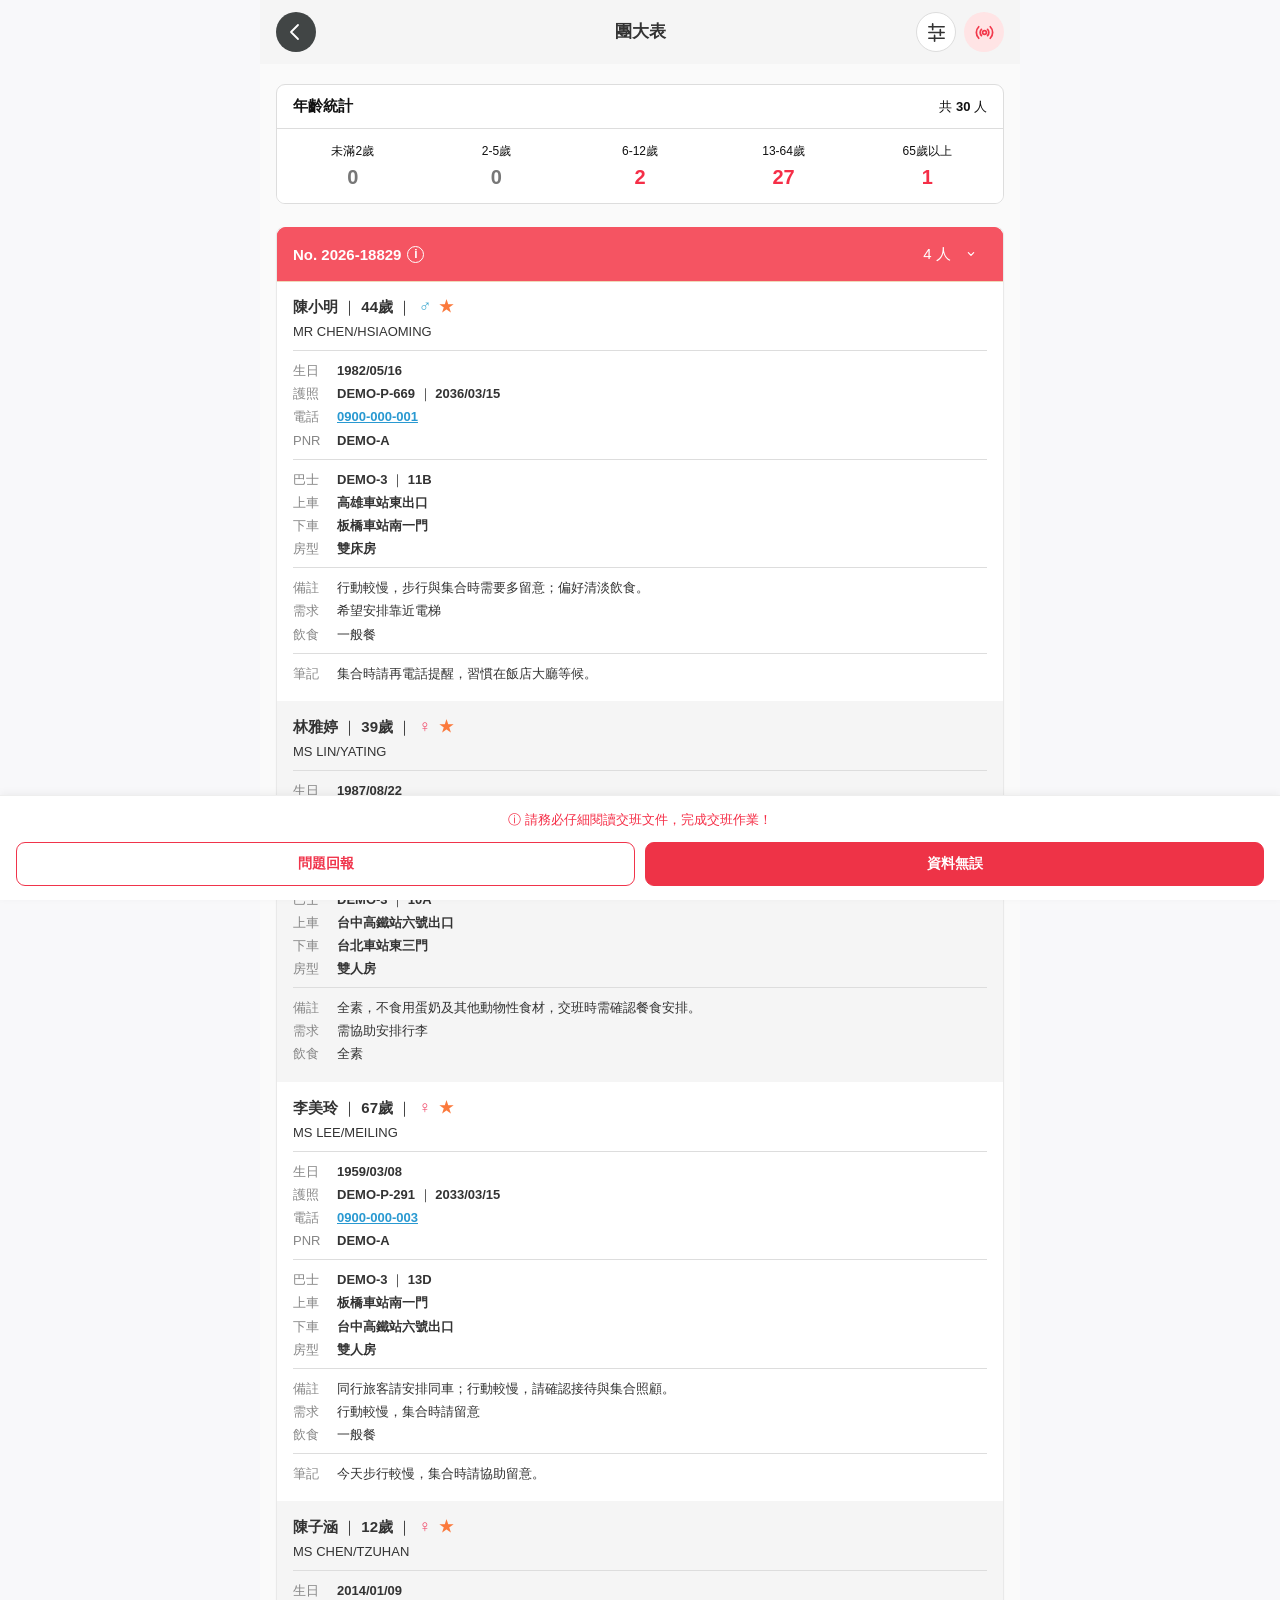
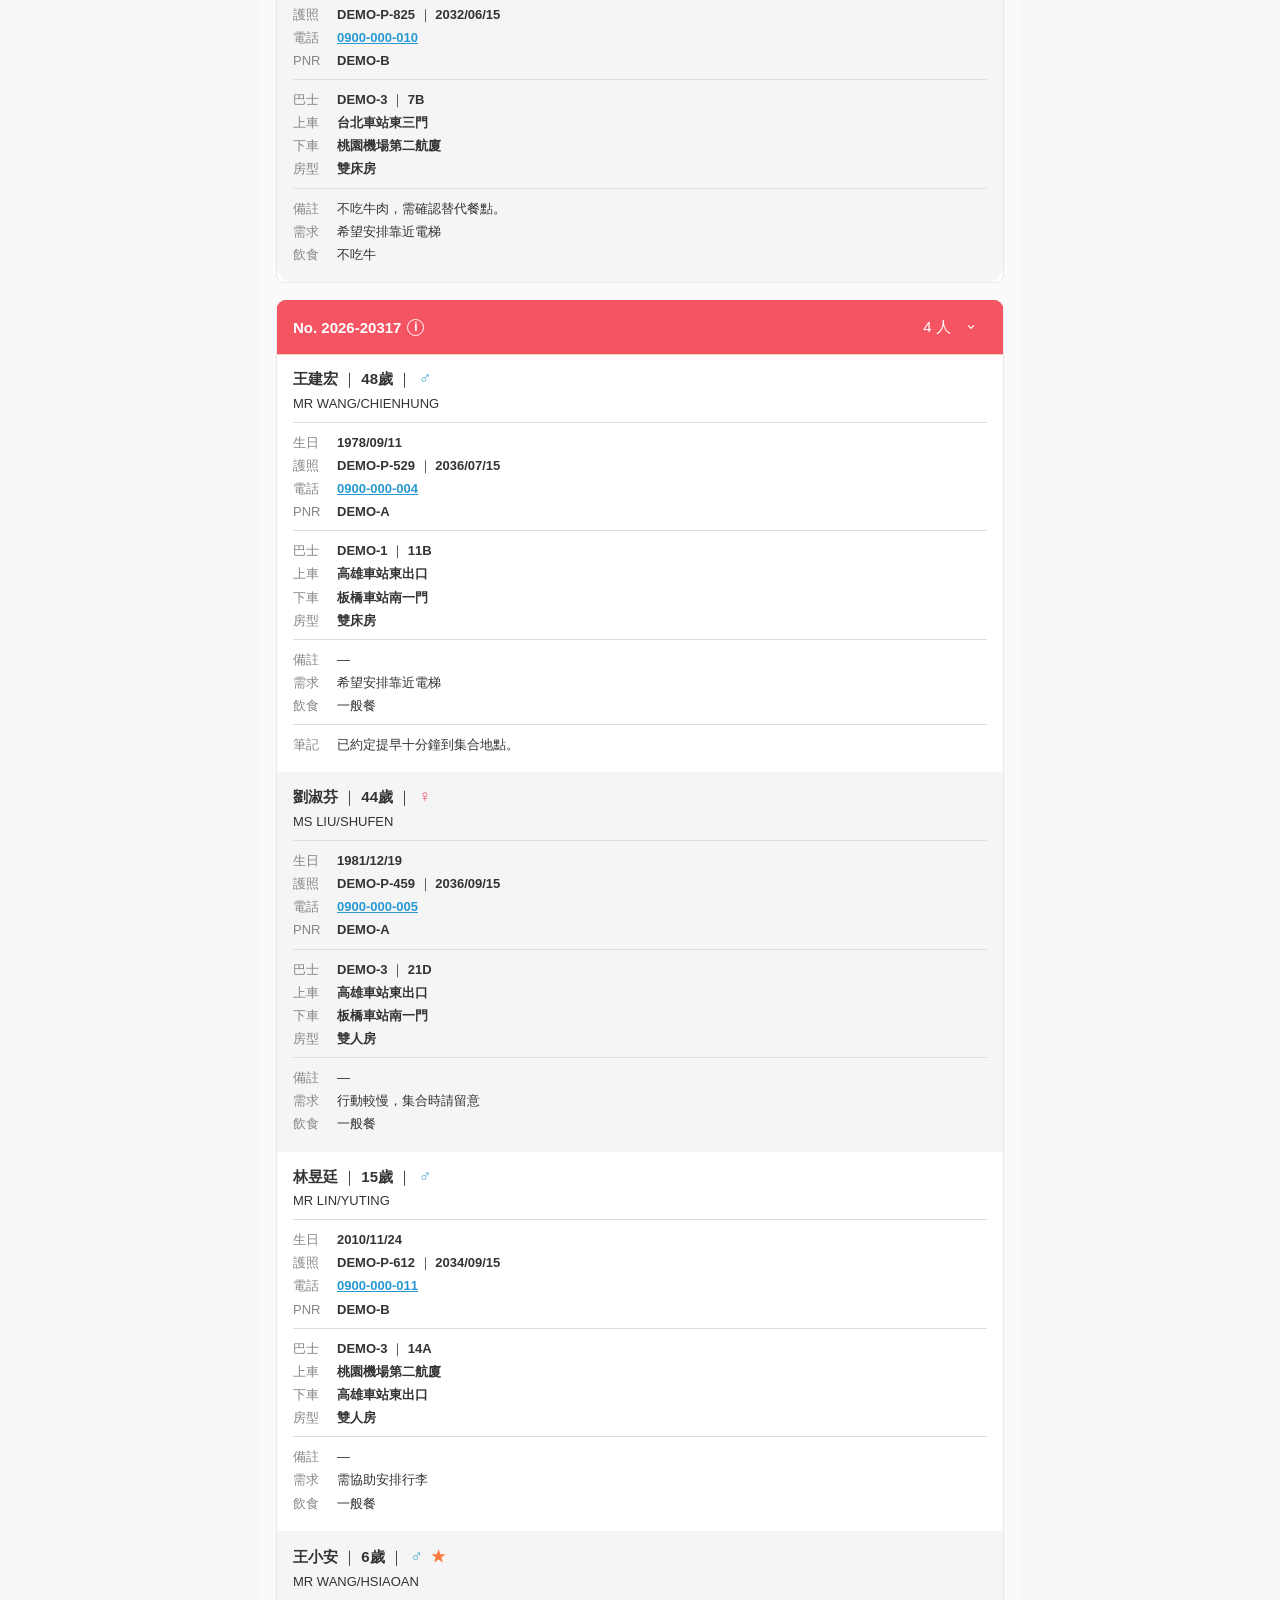
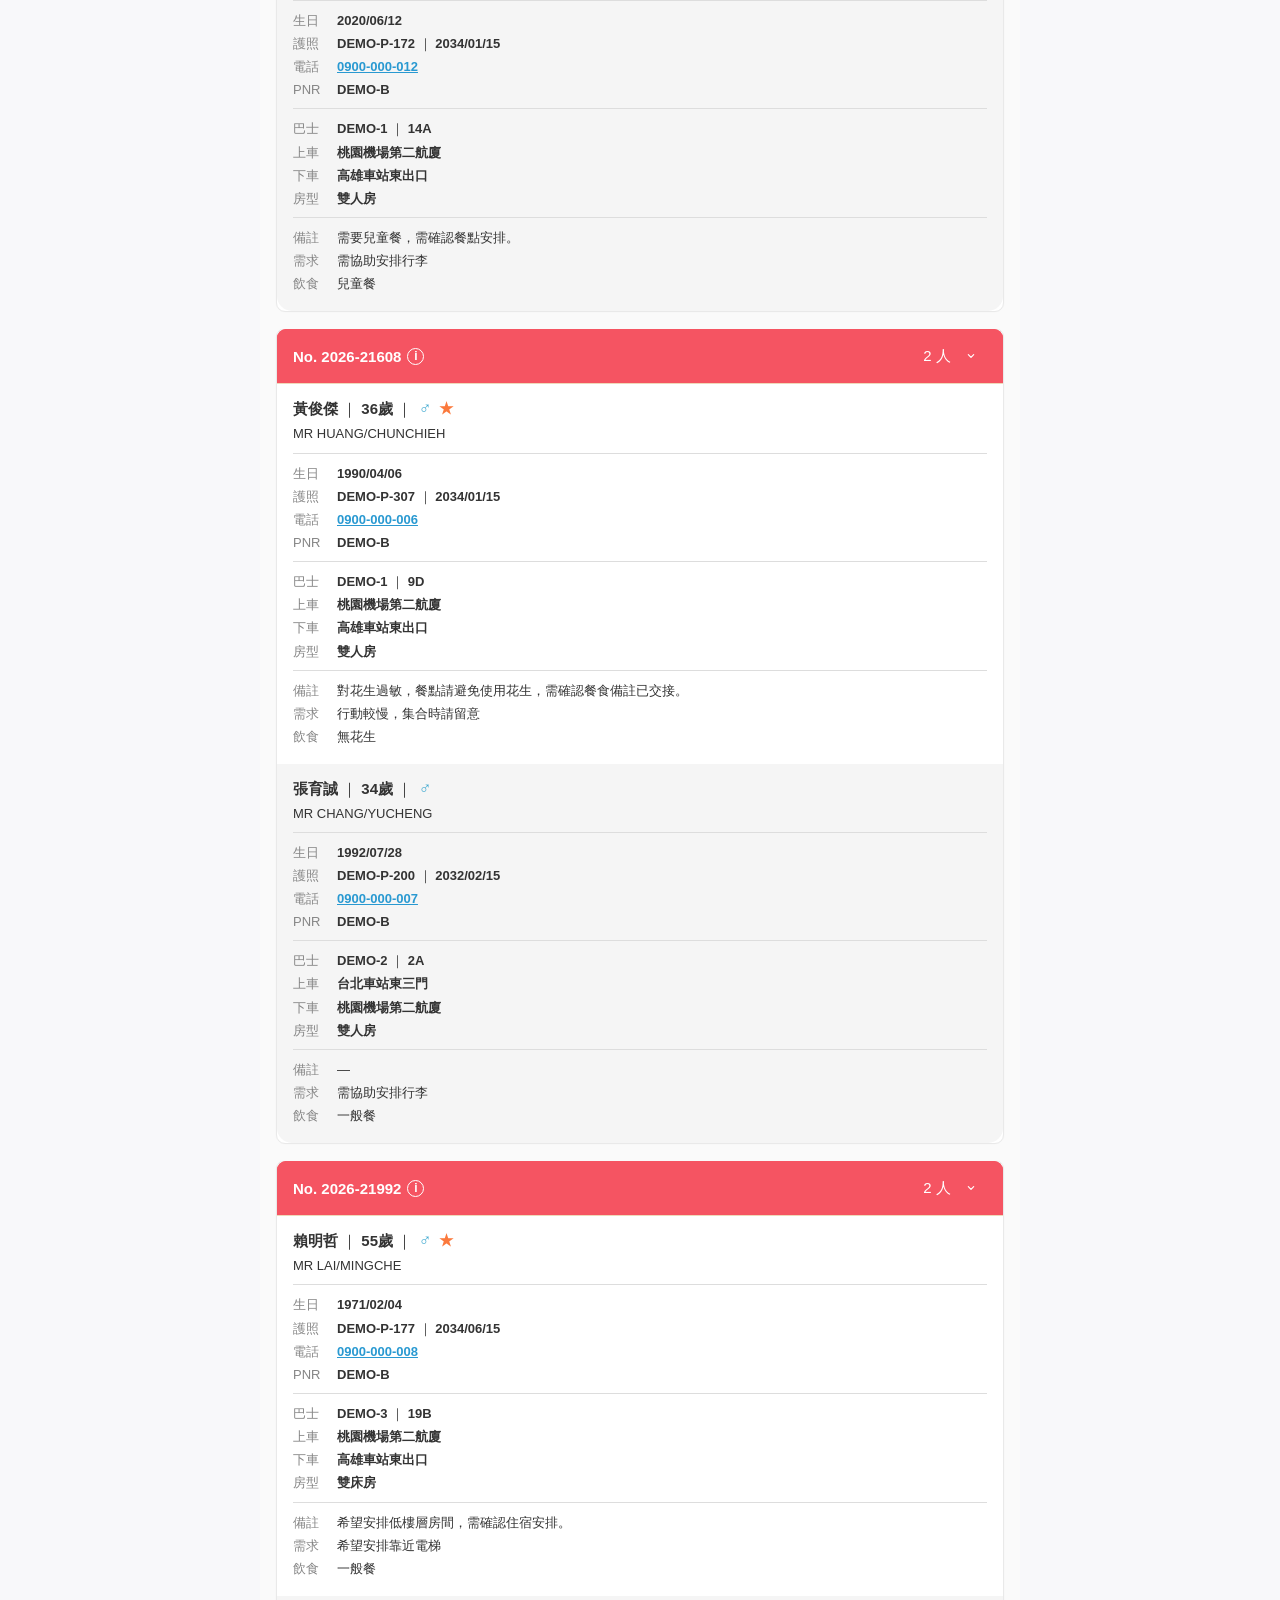
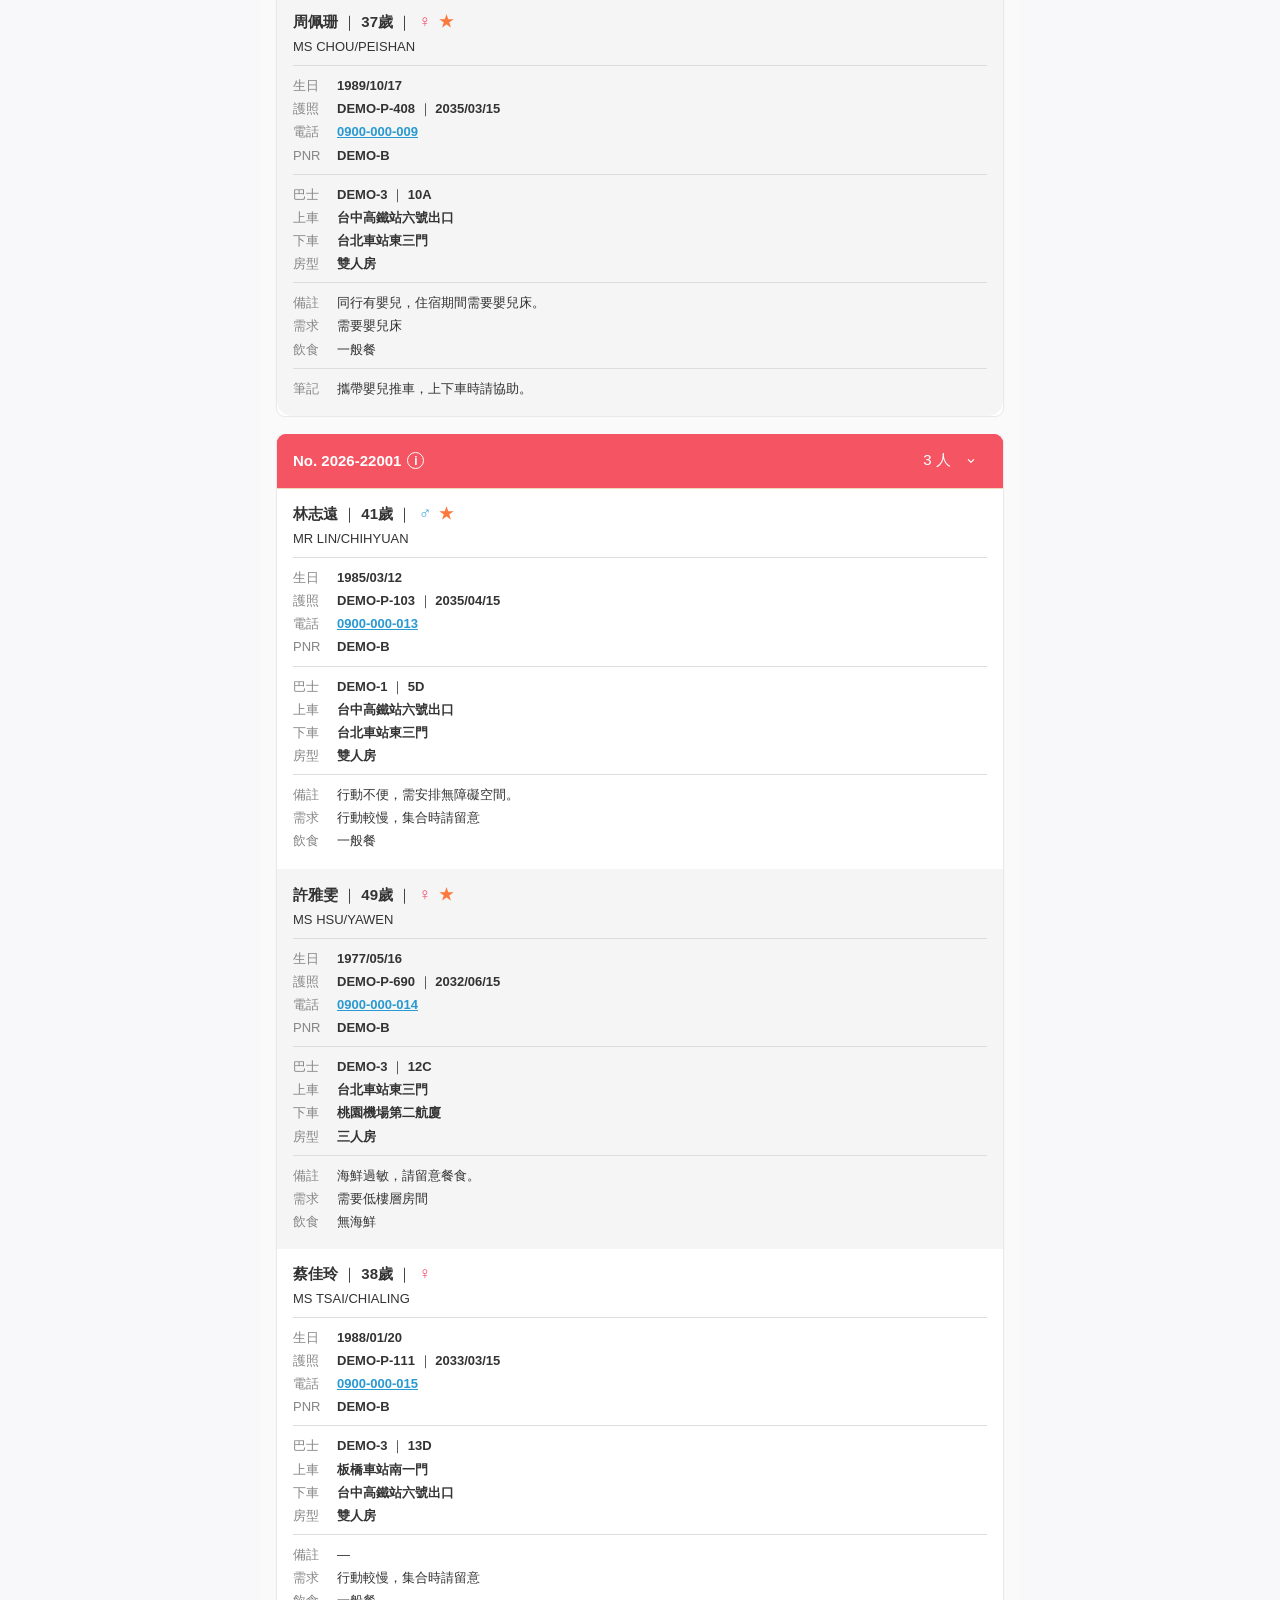
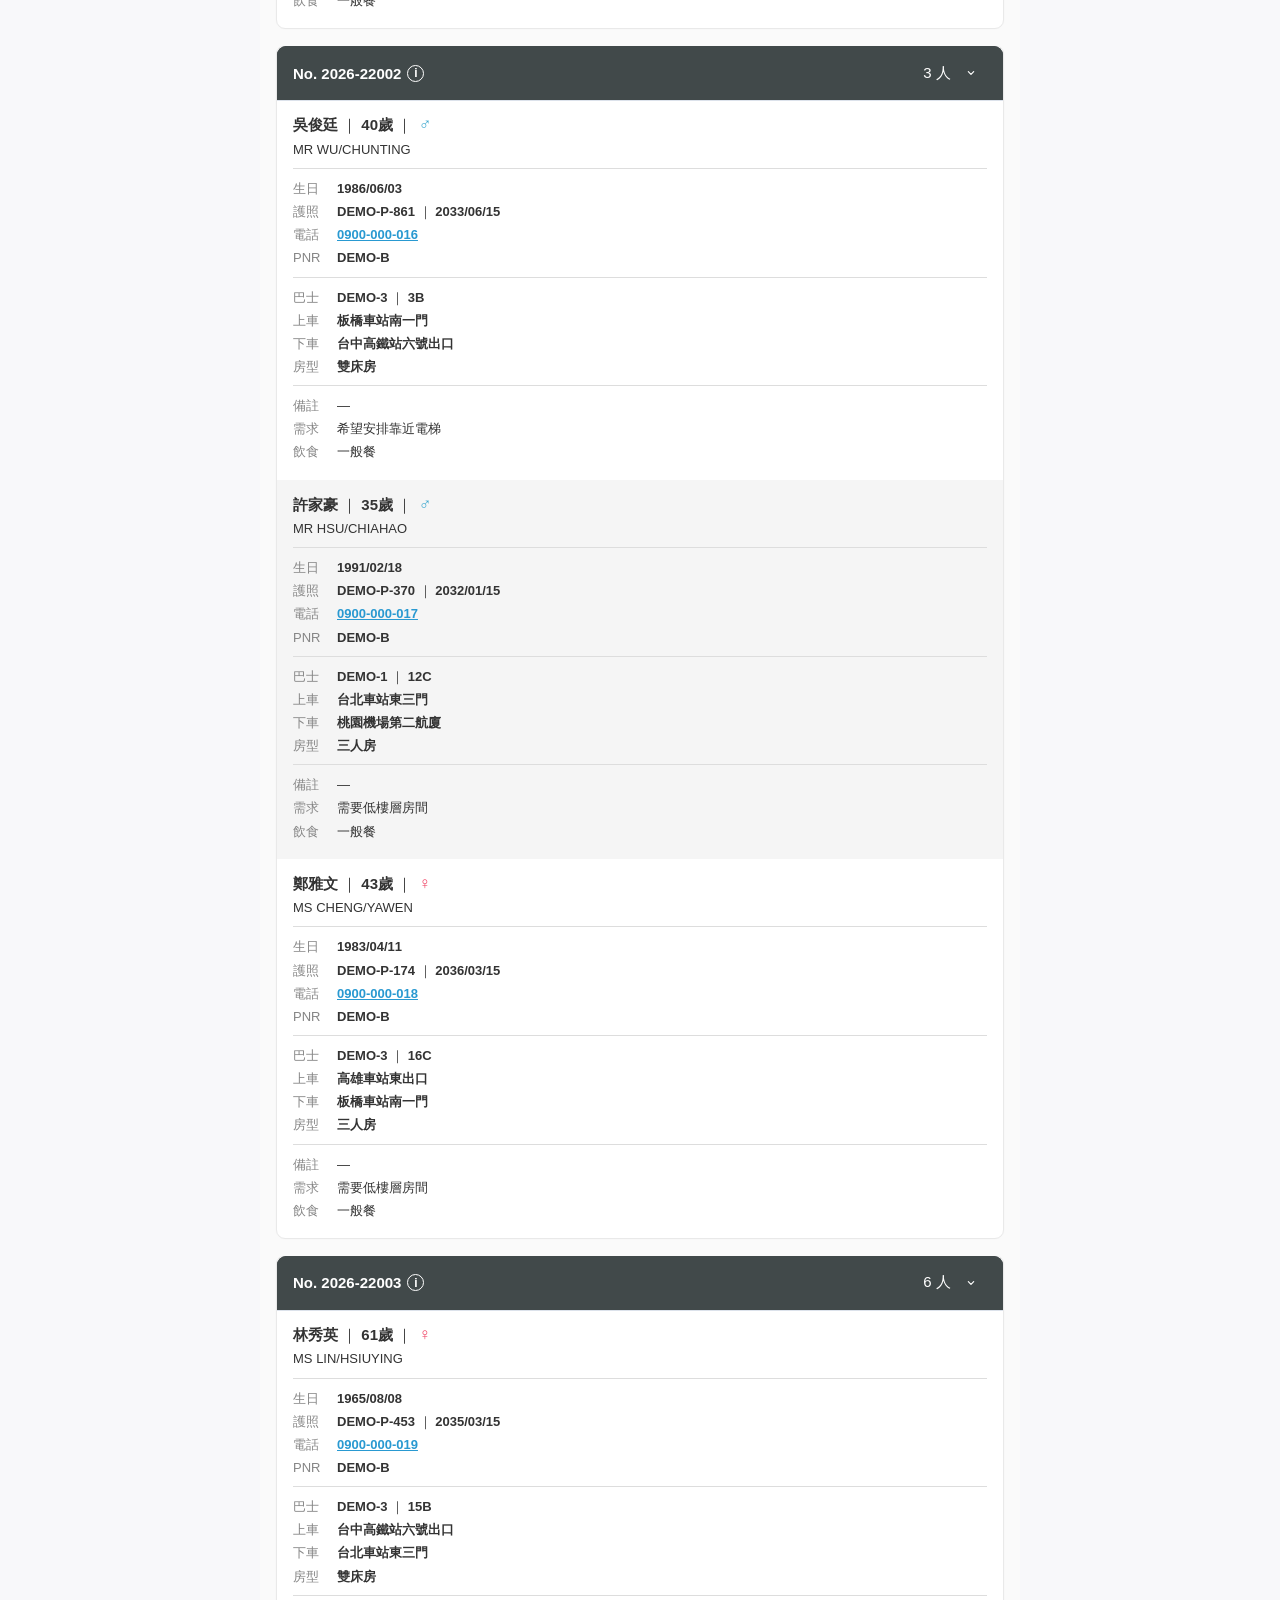
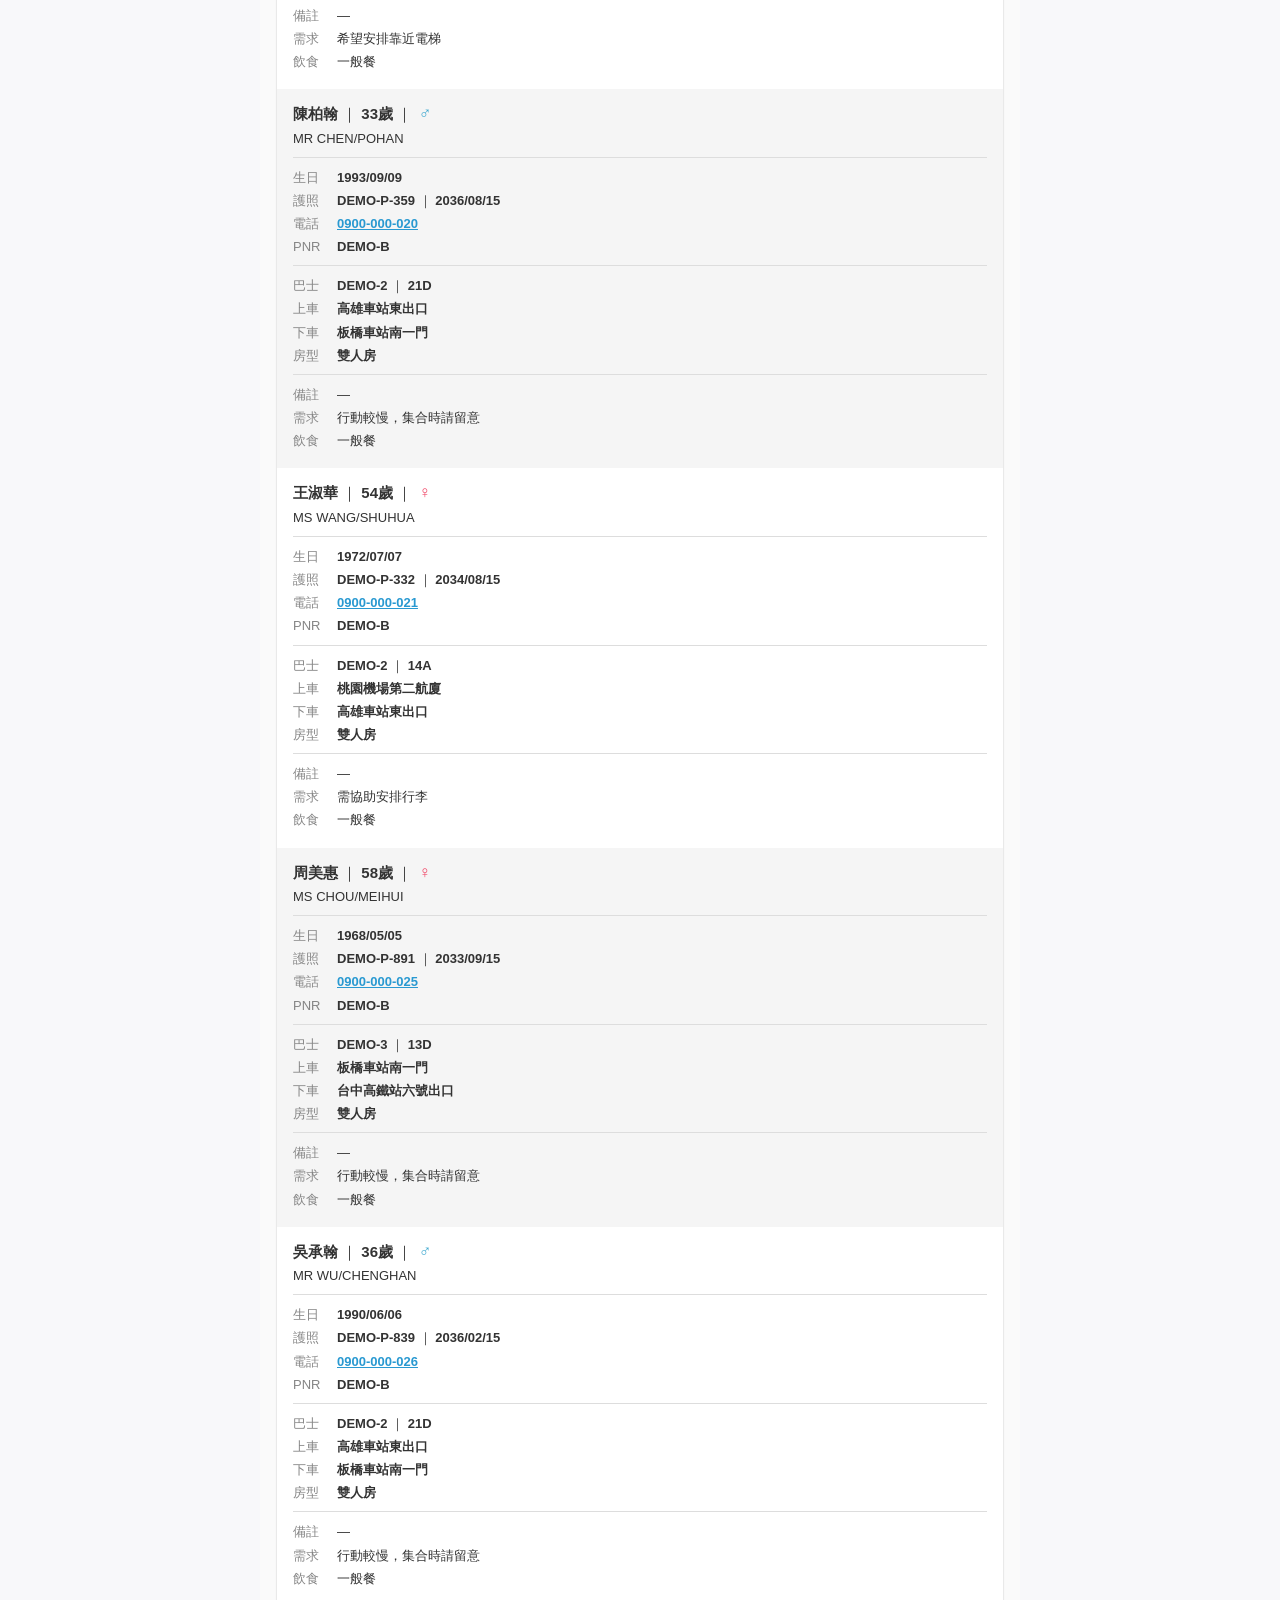
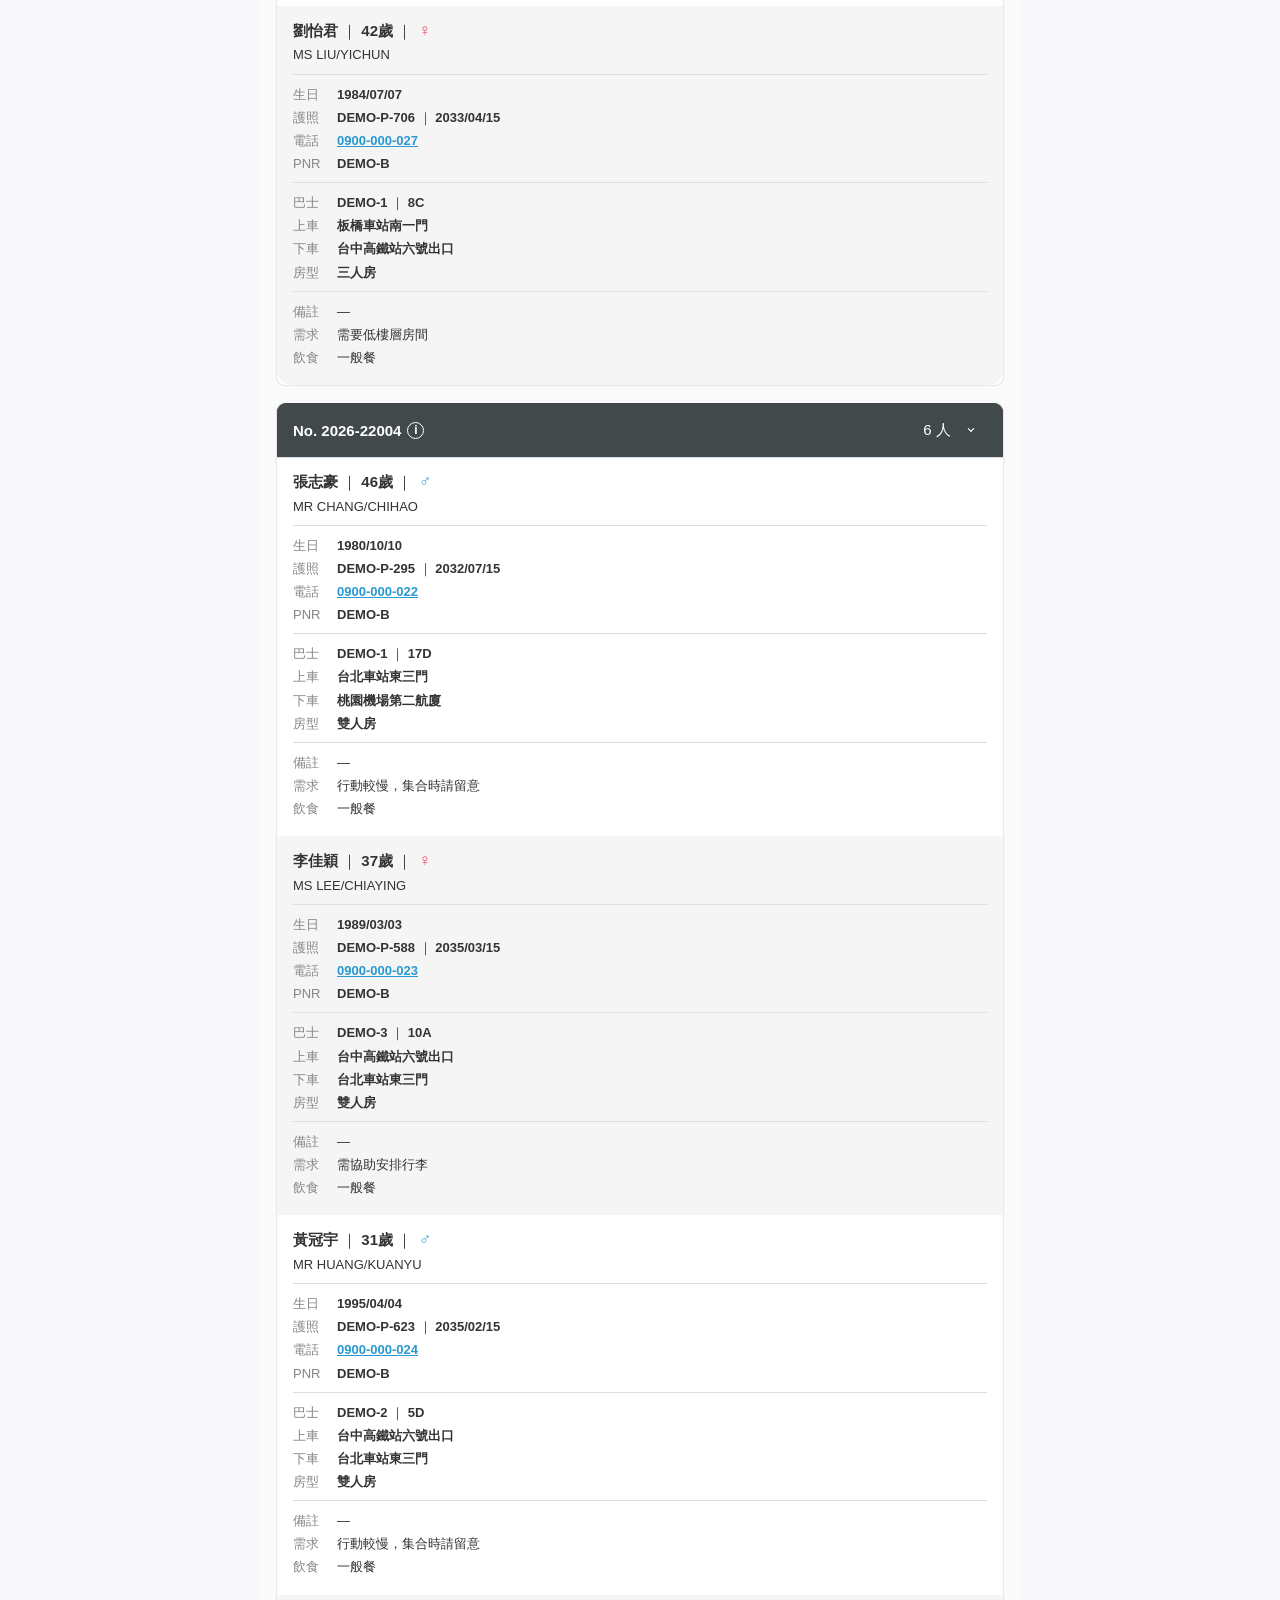
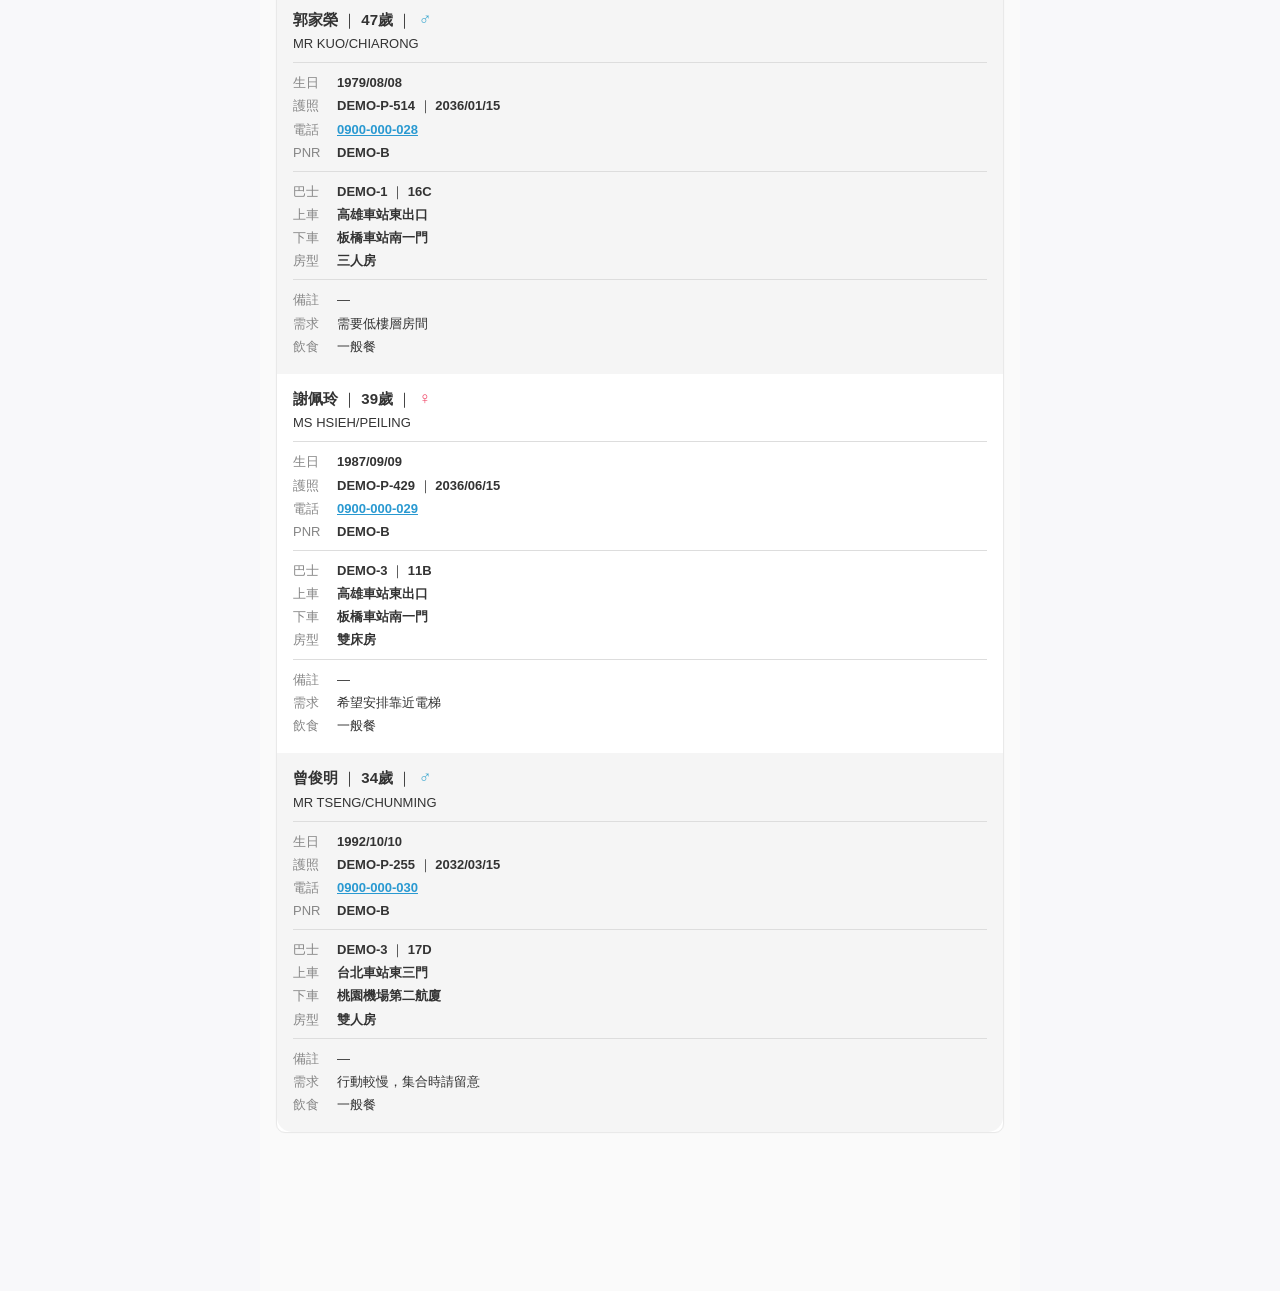
==== pre-group/index.html @ 5f68d119 "Align attendance identity block and checkbox with full-width notes" ====
<!doctype html><html lang="zh-Hant"><head><meta charset="utf-8"><meta name="viewport" content="width=device-width,initial-scale=1,viewport-fit=cover"><meta name="theme-color" content="#ffffff"><meta name="apple-mobile-web-app-capable" content="yes"><title>交班前－團體管理</title><meta name="description" content="依團體管理 設計稿製作，包含檢視、點名與編輯模式。"><link rel="stylesheet" href="style.css"><link rel="stylesheet" href="../input-rectangle.css?v=7"></head><body><div id="app"></div><div id="overlay"></div><div id="toast" role="status" aria-live="polite"></div><script src="../search-utils.js"></script><script src="app.js?v=star-sync2"></script><script src="../gender.js"></script><script src="../before.js?v=local-back2"></script><script src="../layout-v2.js?v=disabled-view1"></script><script src="../search-ui.js"></script><script src="../traveler-card.js"></script><script src="../group-fields.js?v=5"></script><script src="../demo-data.js"></script><script src="../traveler-profile.js?v=star-sync2"></script><script src="../group-inline-cards.js?v=room-minimal3"></script><script src="../sticky-room-round.js?v=4"></script><script src="../header-footer-v3.js?v=4"></script><script src="../selection-sheet-v2.js?v=2"></script><script src="../compromise-v3.js?v=45"></script></body></html>
---- pre-group/style.css ----
:root{--ink:#333;--accent:#ff4056;--light:#f5f5f5;--border:#e9e9e9;font-family:-apple-system,BlinkMacSystemFont,'PingFang TC','Microsoft JhengHei',sans-serif;font-size:14px;color:var(--ink)}*{box-sizing:border-box}html{min-height:100%;background:#fff}body{margin:0;min-height:100dvh;background:#fff}#app{min-height:100dvh}button,input{font:inherit}button{border:0;background:none;color:inherit;cursor:pointer;-webkit-tap-highlight-color:transparent;touch-action:manipulation}button:disabled{cursor:default}button:focus-visible,input:focus-visible{outline:2px solid #ffb5c0;outline-offset:2px}svg{width:24px;height:24px;fill:none;stroke:currentColor;stroke-width:1.8;stroke-linecap:round;stroke-linejoin:round;vertical-align:middle;flex-shrink:0}.phone{width:100%;min-height:100dvh;margin:0;background:#fff;padding-left:env(safe-area-inset-left);padding-right:env(safe-area-inset-right);padding-bottom:env(safe-area-inset-bottom)}.fixed-top{position:sticky;top:0;z-index:10;background:#fff}.navbar{height:56px;display:flex;align-items:center;padding:0 16px;gap:14px}.nav-back,.nav-icon{display:grid;place-items:center;width:36px;height:36px;background:#fcfcfc;border-radius:50%;padding:6px;flex-shrink:0;color:#555}.nav-back{width:28px;height:32px;padding:4px;margin-left:-4px}.navbar h1{font-size:16px;line-height:24px;margin:0;font-weight:650;white-space:nowrap;flex:1}.nav-actions{display:flex;gap:8px;align-items:center}.nav-icon svg{width:25px;height:25px}.rooms{padding:16px 16px 28px;display:grid;grid-template-columns:1fr;gap:16px}.room{border:1px solid var(--border);border-radius:17px;overflow:hidden;box-shadow:0 0 0 1px #00000002;background:#fff}.room-head{height:56px;display:flex;align-items:center;justify-content:space-between;gap:10px;padding:0 16px;background:var(--light)}.room-label{font-size:16px;line-height:24px;min-width:0;overflow-wrap:anywhere}.room-label strong{font-weight:650}.occupancy{white-space:nowrap;display:flex;gap:5px;align-items:center;font-size:16px;line-height:24px;color:#444}.occupancy strong{font-weight:500;color:var(--accent)}.occupancy .room-check{margin-left:5px}.guest{padding:16px;background:#fff;display:flex;align-items:center;gap:12px;min-width:0}.guest:nth-child(even){background:var(--light)}.guest-content{min-width:0;flex:1;text-align:left;padding:0;display:block}.guest-name{display:block;font-size:16px;font-weight:650;line-height:24px;letter-spacing:0}.guest-english{display:block;font-size:14px;font-weight:400;line-height:22px;margin-top:2px;overflow-wrap:anywhere;color:#333}.guest-note{display:block;font-size:12px;line-height:20px;margin-top:6px;white-space:nowrap;text-overflow:ellipsis;overflow:hidden;color:#333}.progress{padding:12px 24px 10px;display:flex;align-items:center;justify-content:space-between;font-size:16px;line-height:22px}.progress-count strong{color:var(--accent);font-weight:650}.segments{display:flex;height:40px;border:1px solid #e5e5e5;box-shadow:0 0 0 1px #00000002;border-radius:24px;overflow:hidden;background:#fff;margin:4px 16px 12px}.segments button{flex:1;border-radius:24px;color:var(--accent);font-weight:600;font-size:14px;position:relative}.segments button.active{color:white;background:linear-gradient(25deg,#ff9366 0%,#ff615f 42%,#ff4d8c 100%);box-shadow:0 0 0 1px #ffa2b5,0 1px 4px #ff6f8155}.mode-edit .segments{margin-top:8px;margin-bottom:16px}.mode-roll .rooms{padding-top:16px}.room-check,.guest-check{appearance:none;-webkit-appearance:none;width:23px;height:23px;margin:0;border:1px solid #c6c6c6;border-radius:5px;background:white;cursor:pointer;flex-shrink:0;display:grid;place-items:center}.room-check:checked,.guest-check:checked{background:var(--accent);border-color:var(--accent)}.room-check:checked:after,.guest-check:checked:after{content:'';width:10px;height:5px;border-bottom:2px solid #fff;border-left:2px solid #fff;transform:translateY(-1px) rotate(-45deg)}.room-check:indeterminate{border-color:var(--accent);background:#fff3f5}.room-check:indeterminate:after{content:'';width:11px;height:2px;background:var(--accent)}.room-check:disabled,.guest-check:disabled{opacity:1}.mode-roll .guest{gap:14px}.edit-toolbar{display:flex;justify-content:space-between;align-items:center;padding:0 20px 0 22px;height:52px;margin-bottom:0;font-size:16px}.edit-toolbar strong{color:var(--accent);font-weight:500}.outline-button{border:1px solid #ffb5c0;border-radius:7px;background:white;color:var(--accent);min-height:38px;padding:7px 20px;font-size:14px;font-weight:600;box-shadow:0 0 0 1px #fff4f6}.mode-edit .rooms{padding-top:12px}.mode-edit .room-head{height:68px;padding:0 16px}.room-number-field{display:flex;align-items:center;border:1px solid #c3c3c3;border-radius:4px;width:96px;height:38px;padding:0 9px;gap:6px;color:#555}.room-number-field input{min-width:0;width:100%;border:0;outline:none;background:transparent;font-size:14px;color:#555;line-height:24px}.room-number-field input::placeholder{color:#a6a6a6}.room-number-field input:focus-visible{outline:none}.room-number-field:focus-within{border-color:var(--accent)}.room-number-field span{font-size:14px;white-space:nowrap}.occupancy-button{padding:8px 0;min-height:38px;border-radius:4px}.small-action{color:var(--accent);display:grid;place-items:center;width:31px;height:31px;border:1px solid #ffb4c0;border-radius:8px;background:white;box-shadow:0 0 0 1px #fff2f5;padding:4px;flex-shrink:0}.small-action svg{width:20px;height:20px;stroke-width:1.5}.add-guest{min-height:62px;padding:14px 16px;display:flex;justify-content:space-between;align-items:center;gap:12px;font-size:16px;font-weight:650}.add-guest:nth-child(even){background:var(--light)}.add-guest .add-label{flex:1;text-align:left;padding:0;font-size:16px;font-weight:650}.waiting-list{padding:0 16px 28px}.waiting-list .room{margin-top:12px}.empty{padding:40px 20px;text-align:center;font-size:14px;color:#999;line-height:1.7}.empty-room{padding:22px;color:#999;font-size:13px;text-align:center}.modal-backdrop{position:fixed;inset:0;background:#0005;display:flex;justify-content:center;align-items:flex-end;z-index:30}.modal{background:#fff;width:100%;max-width:100%;max-height:88dvh;border-radius:20px 20px 0 0;display:flex;flex-direction:column;overflow:hidden}.modal-header{display:flex;align-items:center;justify-content:space-between;padding:20px 20px 16px;gap:12px}.modal-header h2{font-size:18px;font-weight:650;margin:0}.modal-header button{font-size:24px;color:#888;line-height:24px;min-width:30px;height:30px}.modal-body{overflow-y:auto;padding:0 20px 20px;overscroll-behavior:contain}.modal-body>p{margin:0 0 14px;font-size:14px;color:#777;line-height:1.7}.modal-footer{display:flex;gap:10px;padding:12px 20px calc(16px + env(safe-area-inset-bottom));border-top:1px solid #eee}.button{border:1px solid #ddd;background:#fff;border-radius:8px;min-height:43px;font-size:14px;font-weight:600;flex:1;padding:10px 16px}.button.primary{border-color:transparent;background:linear-gradient(25deg,#ff9366,#ff615f 42%,#ff4d8c);color:#fff}.button:disabled{opacity:.4;cursor:not-allowed}.button.danger{color:var(--accent);border-color:#ffc0cb}.destination{display:flex;justify-content:space-between;align-items:center;text-align:left;gap:10px;border:1px solid #e9e9e9;border-radius:9px;margin-top:9px;padding:14px;width:100%;font-size:15px}.destination small{font-size:12px;color:#999}.destination svg{width:17px;color:#aaa}.pick-guest{display:flex;align-items:center;gap:12px;border-bottom:1px solid #eee;padding:14px 0;cursor:pointer}.pick-guest .guest-content{min-width:0}.pick-guest .guest-name{font-size:15px}.pick-guest .guest-english{font-size:12px}.pick-guest .guest-note{font-size:11px}.pick-source{font-size:11px;color:#999}.form-field{display:block;font-size:13px;color:#777;margin:0 0 16px}.form-field input{display:block;width:100%;min-height:43px;border:1px solid #ddd;border-radius:6px;padding:10px;font-size:15px;color:#333;margin-top:7px}.profile-name{font-size:20px;font-weight:650;margin:4px 0}.profile-english{font-size:14px;line-height:1.7;margin:0 0 20px}.profile-field{padding:15px 0;border-top:1px solid #eee}.profile-field small{display:block;font-size:12px;color:#999;margin-bottom:8px}.profile-field p{margin:0;font-size:14px;line-height:1.8;white-space:pre-line}.parent-entry{display:flex;justify-content:space-between;align-items:center;width:100%;font-size:16px;padding:20px;border:1px solid #eee;border-radius:12px}.parent-entry svg{width:18px;transform:rotate(180deg)}#toast{position:fixed;bottom:28px;left:50%;transform:translate(-50%,10px);max-width:calc(100vw - 36px);width:max-content;background:#333e;color:#fff;font-size:13px;padding:11px 17px;border-radius:8px;z-index:60;opacity:0;pointer-events:none;transition:all .18s;line-height:1.6}#toast.visible{opacity:1;transform:translate(-50%,0)}@media(min-width:600px){.modal-backdrop{align-items:center;padding:20px}.modal{max-width:480px;border-radius:18px;max-height:86dvh}}@media(max-width:360px){.navbar{gap:10px}.navbar h1{font-size:15px}.nav-actions{gap:4px}.rooms{padding-left:14px;padding-right:14px}.guest{padding:14px}.room-head{padding-left:14px;padding-right:14px}.guest-note{font-size:11px}}
.navbar{padding-left:24px;gap:20px}.nav-back{margin-left:0}@media(max-width:360px){.navbar{padding-left:18px;gap:14px}}

.mode-edit .room-head{justify-content:flex-start}.mode-edit .occupancy-button{margin-left:auto}.delete-room-action svg{width:19px;height:19px}

/* Version 2: native date selection and floating primary actions. */
.navbar{border-bottom:1px solid #ddd;gap:12px}.navbar h1{font-size:16px}.date-picker{position:relative;display:flex;align-items:center}.date-picker select{appearance:none;-webkit-appearance:none;border:0;background:transparent;color:#333;font:inherit;font-size:14px;font-weight:600;padding:12px 22px 12px 4px;max-width:180px}.date-picker>span{position:absolute;right:3px;pointer-events:none}.mode-view .rooms{padding-bottom:110px}.floating-tools{position:fixed;z-index:20;bottom:calc(16px + env(safe-area-inset-bottom));left:16px;right:16px;display:flex;gap:8px;align-items:center;pointer-events:none}.floating-tools>*{pointer-events:auto;box-shadow:0 1px 4px #0003;border:1px solid #ddd;background:#fff}.float-edit{width:44px;height:44px;flex:none;border-radius:50%;display:grid;place-items:center}.float-search{height:44px;border-radius:28px;display:flex;align-items:center;gap:8px;padding:0 12px;min-width:0;flex:1}.float-search svg{width:18px;height:18px;color:#666}.float-search input{width:100%;min-width:0;border:0;outline:none;background:transparent;font-size:14px}.float-search input::placeholder{color:#999}.float-roll{height:44px;padding:0 20px;border-radius:28px;flex:none;background:linear-gradient(25deg,#ff9366,#ff615f 42%,#ff4d8c);color:white;font-weight:650;border-color:#ffa2b5}.mode-view .nav-actions{gap:0}@media(max-width:360px){.navbar{padding-left:14px;gap:8px}.date-picker select{font-size:12px;max-width:155px}.floating-tools{left:12px;right:12px;gap:6px}.float-roll{padding:0 14px}.float-search{padding:0 9px}.float-search input{font-size:12px}}
:root{--accent:#ed3852}body{background:#f8f8fa}.phone{background:#fafafa}.navbar{height:64px;background:white;padding:0 16px;gap:8px}.navbar h1{font-size:17px}.view-button{display:flex;align-items:center;gap:4px;min-height:38px;border:1px solid #e6e6e8;border-radius:20px;padding:5px 12px;font-size:13px;background:#fff;max-width:50%;text-align:left}.view-button svg{width:15px;height:15px}.rooms{padding-top:0;padding-bottom:116px;gap:16px}.list-context{display:flex;justify-content:space-between;align-items:center;color:#888;font-size:12px;padding:18px 18px 12px}.group-head{display:flex;align-items:center;gap:12px;background:#f4f4f6;padding:0 16px;min-height:54px;font-size:13px}.group-head>button{flex:1;min-width:0;display:flex;align-items:center;gap:8px;text-align:left;padding:14px 0;min-height:54px;font-size:15px}.group-head svg{width:16px;height:16px;color:#929297}.group-head>span{color:#888;white-space:nowrap}.guest{padding:16px;gap:10px}.guest>svg{width:14px;color:#aaa;transform:rotate(-90deg)}.guest-name{font-size:16px}.guest-english{font-size:12px;color:#75757e;line-height:20px}.person-fixed{display:block;font-size:12px;color:#888;line-height:20px}.detail-line{display:block;font-size:12px;margin-top:6px;color:#666}.guest-note{font-size:12px;line-height:21px;color:#555}.room{border-radius:16px}.floating-tools{bottom:calc(20px + env(safe-area-inset-bottom));gap:8px}.float-edit{width:46px;height:46px}.float-search{height:46px}.float-search input{font-size:14px}.float-roll{height:46px;background:#ed3852}.attendance{display:flex;justify-content:space-between;align-items:center;padding:16px 20px 10px;background:#fff}.attendance strong{font-size:14px}.attendance span{display:block;font-size:12px;color:#999;margin-top:5px}.attendance b{font-size:28px;color:#ed3852}.attendance small{font-size:15px;color:#aaa;font-weight:400}.roll-actions{display:flex;align-items:center;gap:10px;padding:0 16px 12px;background:white}.roll-actions .segments{margin:0;flex:1;height:36px}.roll-actions .outline-button{padding:6px 12px;font-size:12px;min-height:36px}.segments button.active{background:#ed3852;box-shadow:none}.stay-tools{padding:12px 16px;background:#fff;border-bottom:1px solid #eee;display:flex;flex-wrap:wrap;align-items:center;gap:10px;font-size:12px}.stay-tools select{font:inherit;border:1px solid #ddd;background:#fff;padding:8px;border-radius:6px;color:#333}.stay-tools span{color:#777}.stay-tools a{color:#ed3852;text-decoration:none;margin-left:auto}.modal-backdrop{backdrop-filter:blur(3px);align-items:flex-end}.modal{max-width:100%;border-radius:22px 22px 0 0;max-height:88dvh}.modal-header{padding-top:10px}.sheet-handle{width:36px;height:4px;border-radius:4px;background:#ddd;margin:10px auto 0}.sheet-open{overflow:hidden}.section-label{font-size:12px;color:#999;margin:20px 0 10px}.choice{display:block;width:100%;border:1px solid #eee;border-radius:12px;text-align:left;padding:16px;margin:8px 0;font-size:15px;text-decoration:none;color:#333;background:white}.choice small{display:block;font-size:12px;color:#999;margin-top:6px;font-weight:400}.choice.create{color:#ed3852;border:1px dashed #f3bac3;background:#fff8fa}.muted{font-size:13px!important;line-height:1.8!important;color:#999!important}.chips{display:flex;flex-wrap:wrap;gap:10px}.chip{border:1px solid #ddd;border-radius:22px;font-size:13px;padding:10px 14px;display:inline-flex;gap:6px;align-items:center}.chip.locked{background:#f4f4f6;color:#999;font-size:12px}.chip.selectable{cursor:pointer;min-height:40px}.chip:has(input:checked){background:#fff0f3;border-color:#ed3852;color:#ed3852}.chip input{accent-color:#ed3852}.text-action{color:#ed3852;font-size:12px;padding:5px}.group-editor{display:flex;align-items:center;gap:8px;border:1px solid #eee;border-radius:10px;padding:10px;margin-bottom:10px}.group-editor>input{min-width:0;width:30%;border:0;border-bottom:1px solid #ddd;padding:8px;font:inherit}.group-editor .text-action{margin-left:auto}.remove-group{font-size:22px;color:#999}.pick-guest small{color:#999;font-size:12px}.modal-footer .primary{background:#ed3852}.profile-field p{overflow-wrap:anywhere}@media(min-width:600px){.phone{max-width:760px;margin:auto;min-height:100dvh}.floating-tools{max-width:728px;margin:auto}.modal{max-width:540px}.modal-backdrop{padding-bottom:0}.navbar h1{font-size:18px}}@media(max-width:360px){.navbar h1{font-size:15px}.view-button{font-size:12px;padding:5px 8px}.float-search input{font-size:12px}}

/* Each group heading stays below the app header, bounded by its own card. */
.rooms{padding-top:16px}.room{overflow:visible}.group-head{position:sticky;top:var(--group-sticky-top,64px);z-index:5;border-radius:15px 15px 0 0;box-shadow:0 1px 0 #e9e9e9}.room>.guest:last-child{border-radius:0 0 15px 15px}.room:has([aria-expanded="false"]) .group-head{border-radius:15px}.fixed-top{z-index:10}
.rooms{grid-template-columns:minmax(0,1fr)}.room{min-width:0}

.group-head>button.collapse-toggle{flex:0 0 32px;min-width:32px;justify-content:center;padding:8px 0;min-height:44px}.collapse-toggle svg{transition:transform .15s}.collapse-toggle[aria-expanded="false"] svg{transform:rotate(-90deg)}.group-head{gap:6px}.group-head>span{margin-left:8px}

/* Keep a solid breathing space above the sticky heading. */
.group-head{top:calc(var(--group-sticky-top,64px) + 12px);background:#e7ecf3;isolation:isolate;box-shadow:0 1px 0 #dce2eb}.group-head::before{content:'';position:absolute;left:-1px;right:-1px;top:-12px;height:12px;background:#fafafa;pointer-events:none}.room>.guest{background:#fff}.room>.guest:nth-child(odd){background:#f6f6f7}.fixed-top{background:#fff}

/* Keep content fully covered above the sticky group heading. */
.fixed-top::after{content:"";position:absolute;top:100%;left:0;right:0;height:12px;background:#fafafa;pointer-events:none}.group-head::after{content:"";position:absolute;inset:0;background:#e7ecf3;z-index:-1;pointer-events:none}.group-head{border-radius:0}.header-edit{width:36px;height:36px;display:grid;place-items:center;flex:none;border:1px solid #e6e6e8;border-radius:50%;background:#fff;color:#555;padding:7px}.header-edit svg{width:20px;height:20px}.view-button{min-width:0}.view-button span{min-width:0;overflow:hidden;text-overflow:ellipsis;white-space:nowrap}.navbar h1{min-width:0}
/* Rounded group headings, with an opaque backing while scrolling. */
.group-head{border-radius:15px 15px 0 0}.group-head::after{border-radius:15px 15px 0 0}.room:has([aria-expanded="false"]) .group-head,.room:has([aria-expanded="false"]) .group-head::after{border-radius:15px}

/* Opaque backing fills the area outside rounded sticky corners. */
.group-head{background:transparent;isolation:isolate}.group-head::before{content:"";position:absolute;inset:-12px -1px 0; height:auto;background:#fafafa;border-radius:0;z-index:-2;pointer-events:none}.group-head::after{content:"";position:absolute;inset:0;background:#e7ecf3;border-radius:15px 15px 0 0;z-index:-1;pointer-events:none}.room:has([aria-expanded="false"]) .group-head::after{border-radius:15px}.is-editing .header-edit{background:#ed3852;color:#fff;border-color:#ed3852}.swap-action{width:36px;height:36px;display:grid;place-items:center;flex:none;border:1px solid #ffb4c0;border-radius:9px;background:#fff;color:#ed3852}.swap-action svg{width:20px;height:20px}.modal{animation:sheet-up .22s ease-out}@keyframes sheet-up{from{transform:translateY(100%)}to{transform:translateY(0)}}@media(prefers-reduced-motion:reduce){.modal{animation:none}}

.inline-group-name{flex:1;min-width:0;height:38px;border:1px solid #c7cdd6;border-radius:6px;background:#fff;padding:6px 10px;font:inherit;font-size:15px;font-weight:650;color:#333}.is-editing .header-edit{background:#fff;color:#ed3852;border:1px solid #ed3852}.is-editing .header-edit svg{stroke-width:2}.is-editing .float-roll{background:#ed3852;color:#fff}

/* Before-handover review: a focused list across orders. */
.phase-badge{font-size:12px;color:#b37423;background:#fff5df;border:1px solid #f2dfb9;padding:6px 12px;border-radius:20px}.handover .navbar h1{font-size:18px}.handover .nav-back{text-decoration:none}.handover-tabs{display:flex;padding:8px 16px 12px;gap:8px;background:white;border-bottom:1px solid #eee}.handover-tabs button{flex:1;min-height:42px;border-radius:22px;color:#888;font-weight:600;font-size:14px}.handover-tabs button[aria-selected="true"]{color:#ed3852;background:#fff0f3}.handover-tabs button span{font-weight:500;font-size:12px;margin-left:5px}.handover-list{padding-top:16px;gap:16px}.attention-card{border:1px solid #e8e8eb;border-radius:16px;background:#fff;overflow:hidden}.attention-top{display:flex;align-items:center;justify-content:space-between;padding:14px 16px 0;gap:8px}.attention-source{font-size:11px;color:#9a681c;background:#fff4df;border-radius:5px;padding:4px 7px;white-space:nowrap}.order-link{font-size:11px;color:#8a8a93;min-height:32px;text-align:right;padding:4px 0}.attention-card>.guest{background:#fff;padding-top:10px;padding-bottom:12px}.attention-card .guest-note{display:none}.attention-reason{margin:0 16px 14px;padding:12px;border-radius:9px;background:#fff9ee;border-left:3px solid #e7b664}.attention-reason>span{display:block;color:#a27635;font-size:11px;margin-bottom:5px}.attention-reason p{font-size:13px;line-height:1.8;margin:0;color:#64513a;white-space:normal;overflow-wrap:anywhere}.order-related{display:flex;justify-content:space-between;align-items:center;font-size:12px;color:#999;padding:12px 16px;border-top:1px solid #f1f1f3;width:100%;text-align:left}.order-related svg{width:14px;height:14px;transform:rotate(-90deg)}.handover-person{background:#fff}.handover-person:nth-child(odd){background:#f6f6f7}.handover-person>.guest{background:transparent}.inline-alert{font-size:12px;color:#8b6a35;line-height:1.7;padding:12px 16px 0}.inline-alert span{display:inline-block;font-size:10px;background:#fff0ce;color:#96702c;margin-right:7px;padding:1px 5px;border-radius:4px}.handover-person:last-child{border-radius:0 0 15px 15px}.handover .guest-content{text-align:left}.handover .float-search{flex:1}.handover .floating-tools{gap:10px}.handover .fixed-top::after{background:#fafafa}

.handover .guest-name{display:flex;align-items:center;gap:6px}.gender-symbol{font-family:Arial,sans-serif;font-weight:500;font-size:19px;line-height:1}.gender-symbol.male{color:#3ba7cf}.gender-symbol.female{color:#f04465}.traveler-star{color:#dcaa3b;font-size:17px}.attention-top{justify-content:flex-end}.attention-reason{border:0;background:#faf8f3;color:#555;padding:12px;border-radius:8px}.attention-reason p{font-weight:400;color:#666;font-size:13px;white-space:pre-wrap}.star-setting{display:flex;align-items:center;gap:8px;padding:18px 0;font-size:14px}.star-setting input{accent-color:#ed3852;width:20px;height:20px}.note-editor textarea{display:block;width:100%;margin-top:8px;border:1px solid #ddd;border-radius:8px;padding:12px;font:inherit;font-size:16px;line-height:1.6;resize:vertical;color:#444}.profile-name .gender-symbol{margin-right:6px}.handover-person .attention-reason{margin-top:0}.handover-person .guest{padding-bottom:12px}

.order-info-card{border:1px solid #f4c6cd;background:#fff1f2;border-radius:12px;padding:14px}.order-info-top{display:flex;align-items:center;justify-content:space-between;margin-bottom:12px}.order-info-top small,.order-info-top strong{display:block}.order-info-top small{color:#888;font-size:12px}.order-info-top strong{color:#df344b;font-size:18px;margin-top:4px}.order-info-top>span{background:#ed4055;color:white;font-size:12px;padding:5px 10px;border-radius:20px}.order-info-details{background:#fae0e3;border-radius:9px;padding:12px}.order-info-details div{display:flex;gap:12px;align-items:baseline;padding:5px 0;font-size:13px}.order-info-details span{color:#888;min-width:76px}.order-info-details b{color:#444;font-weight:500}.order-demo{font-size:12px;color:#999;margin-top:10px}

.order-attention{display:inline-block;padding:4px 7px;margin-right:4px;border-radius:6px;background:#fff2d7;color:#9d6313;font-size:11px;white-space:nowrap}.group-head:has(.order-attention)::after{background:#fff3df}.group-head:has(.order-attention){box-shadow:0 1px 0 #efd9b9}

.search-summary{margin:0 2px;color:#888;font-size:13px;line-height:1.5}

.group-head .order-attention{display:inline-block;background:transparent;color:#dca52e;padding:0;margin:0 0 0 7px;font-size:17px;line-height:1}
---- input-rectangle.css ----
/* Consistent rectangular text-entry controls across all four views. */
.float-search, .room-number-field, .search:has(input), .search-box:has(input) { border-radius: 9px !important; }
input:not([type="checkbox"]):not([type="radio"]):not([type="range"]):not([type="hidden"]), textarea { border-radius: 9px !important; }

/* Match buttons to the rectangular input style. */
button, [role="button"], .tabs button { border-radius: 9px !important; }

/* Keep the tab strip and each tab rectangular. */
.segments, .handover-tabs, [role="tablist"], [role="tab"] { border-radius: 9px !important; }

/* The room suffix sits outside the editable field. */
.room-number-field { width:auto !important; padding:0 !important; border:0 !important; background:transparent !important; gap:8px !important; }
.room-number-field input { width:68px !important; height:38px; padding:0 9px; border:1px solid #c3c3c3 !important; background:#fff !important; }
.room-number-field input:focus { border-color:#ff4056 !important; }

.room-head .room-number-field > span { color: #fff !important; font-weight: 700; }

/* Keep iOS from zooming the viewport when an editable field is focused. */
@media (max-width: 767px) { input:not([type="checkbox"]):not([type="radio"]):not([type="range"]):not([type="hidden"]), textarea, select { font-size: 16px !important; } }

/* Apply the same corner radius to grouped cards and their sticky headers. */
.room { border-radius: 9px !important; }
.mode-view .room-head, .mode-view .room-head::after, .group-head, .group-head::after { border-radius: 9px 9px 0 0 !important; }
.mode-view .guest-list, .mode-view .room-head + .guest-list { border-radius: 0 0 9px 9px !important; clip-path: inset(0 round 0 0 9px 9px) !important; }
.room:has([aria-expanded="false"]) .group-head, .room:has([aria-expanded="false"]) .group-head::after { border-radius: 9px !important; }
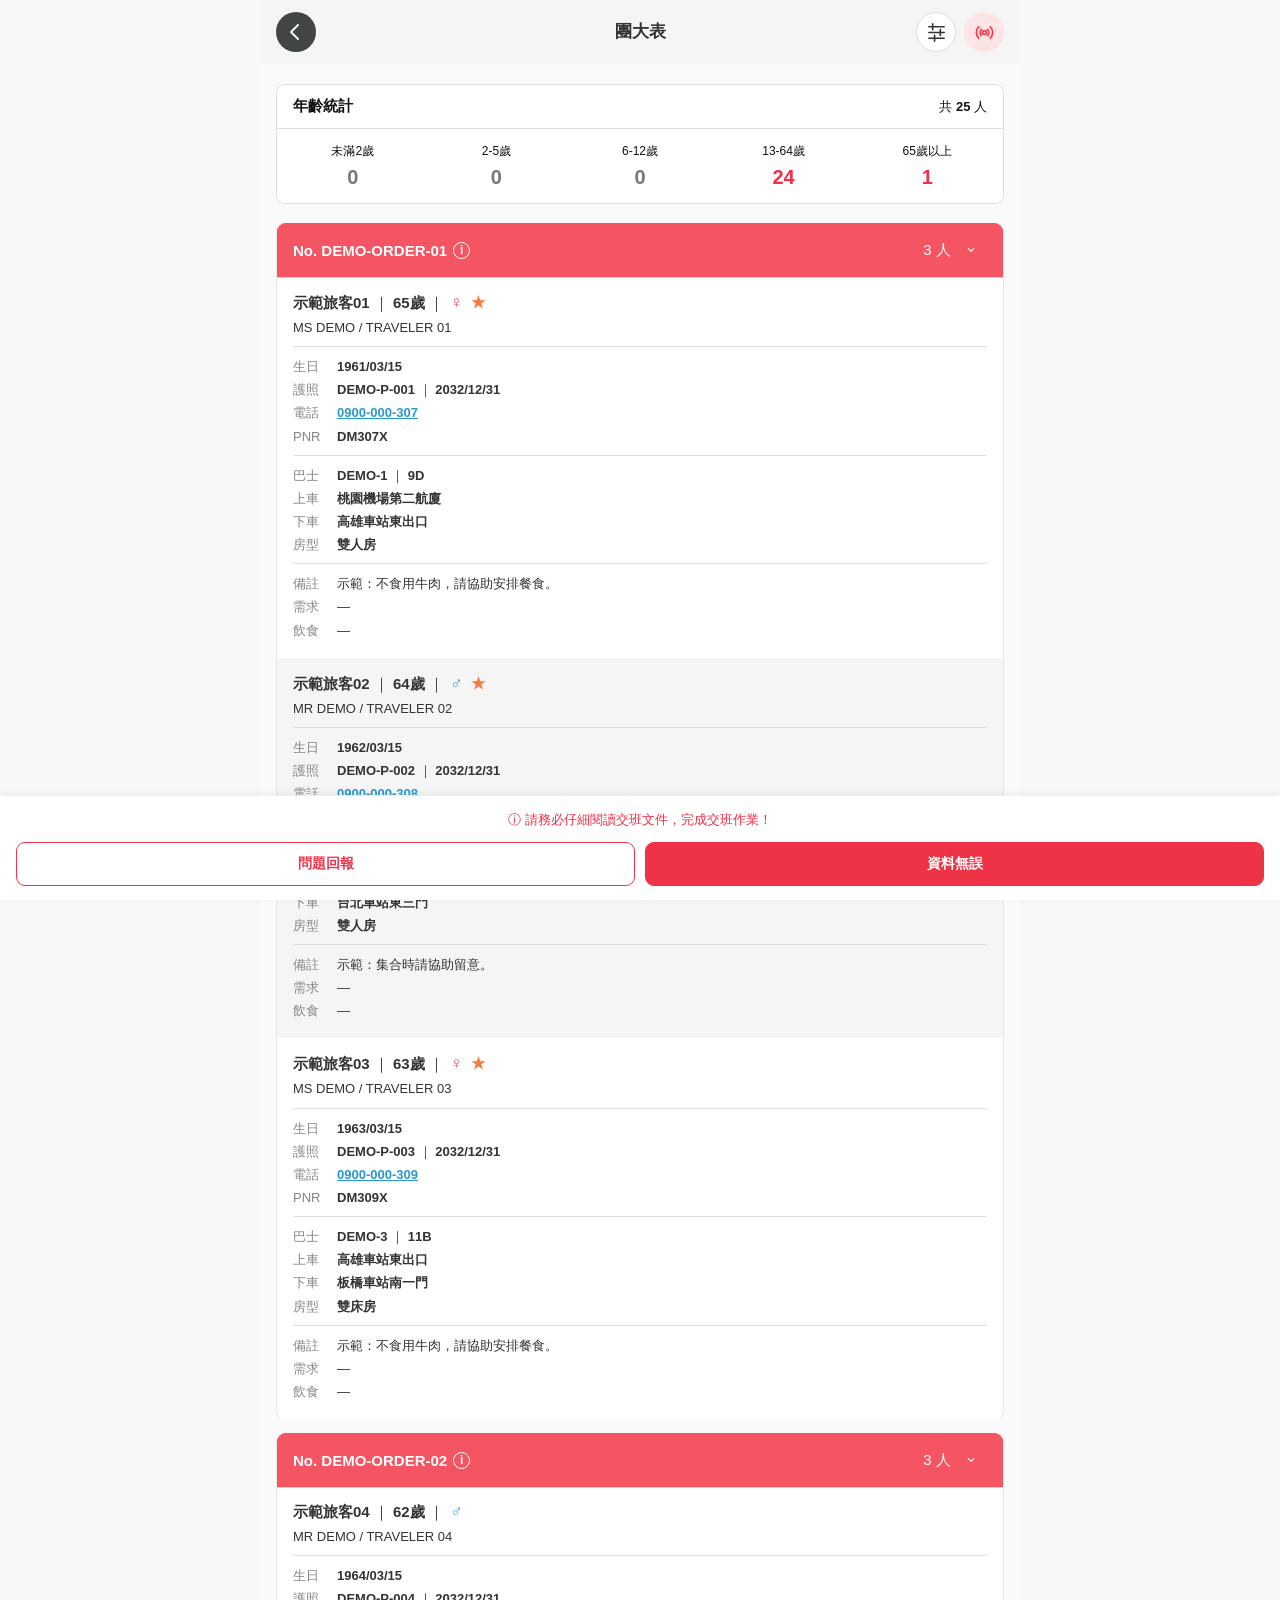
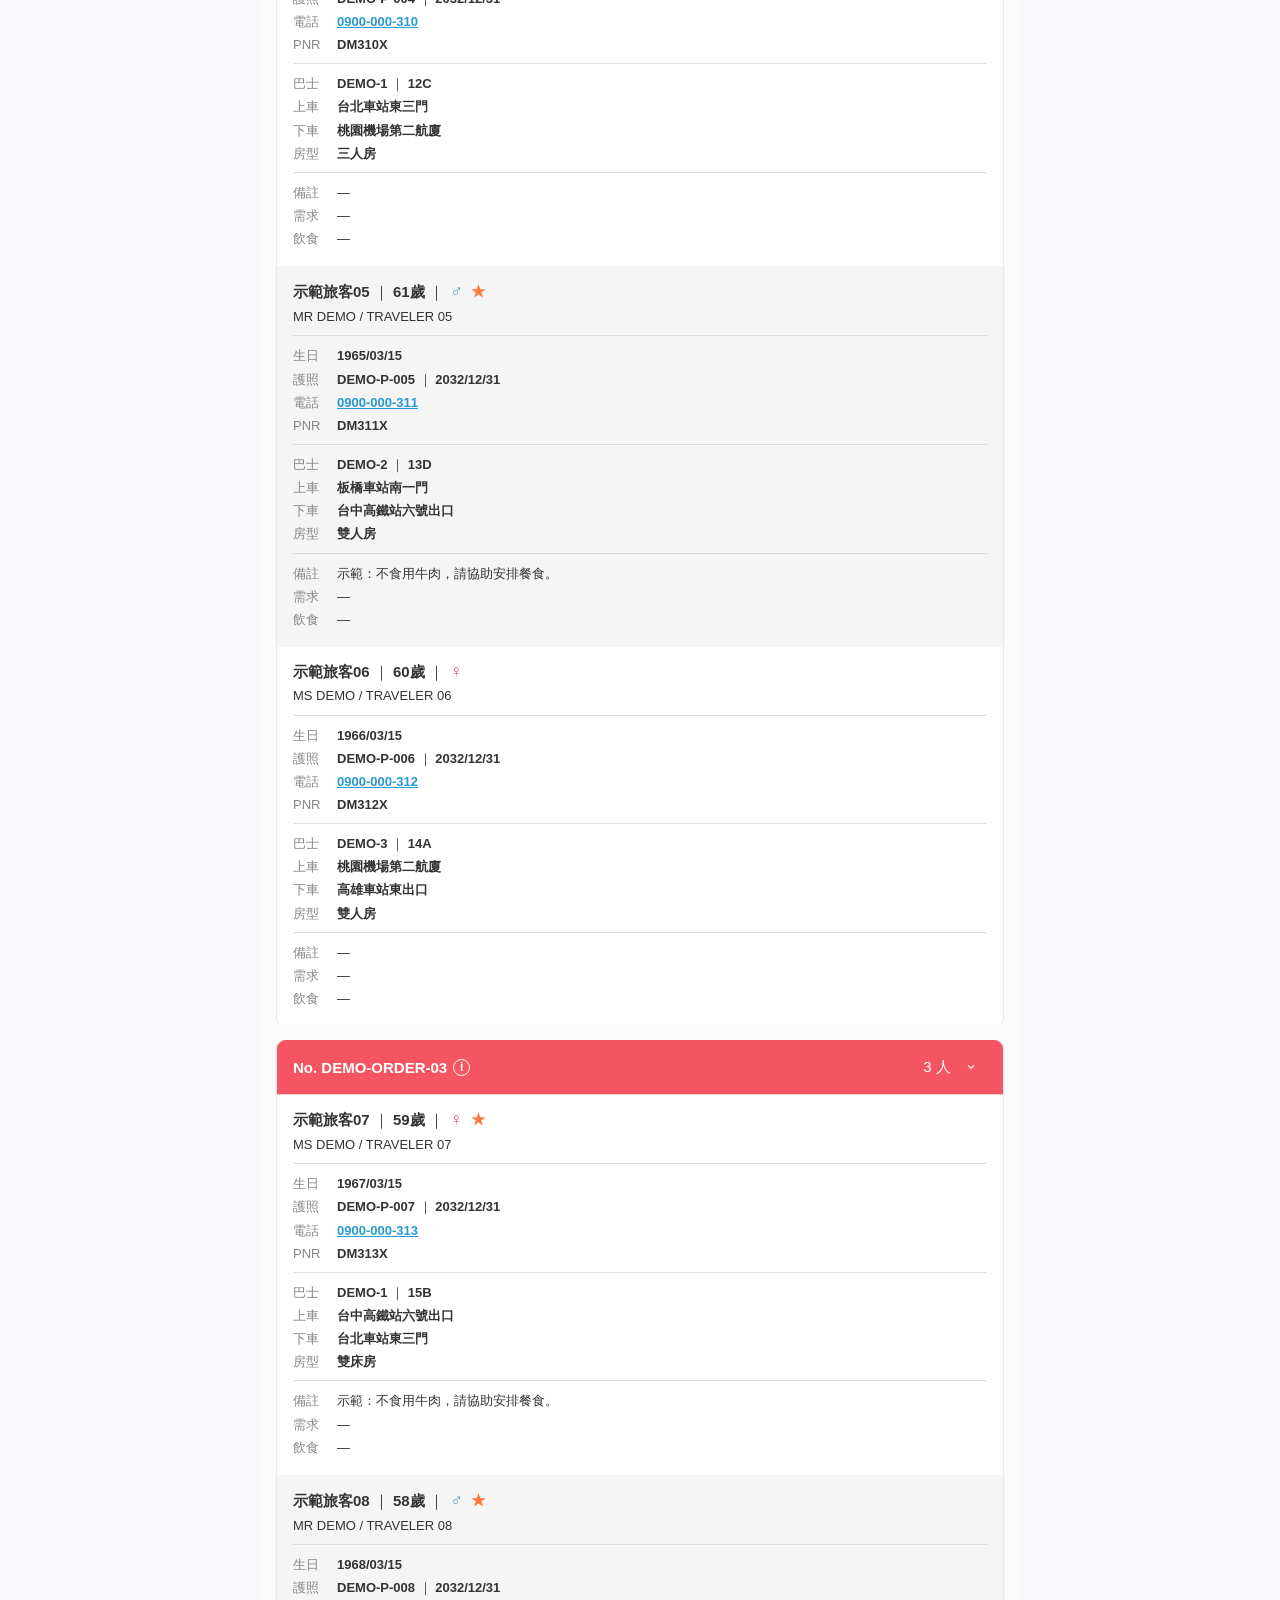
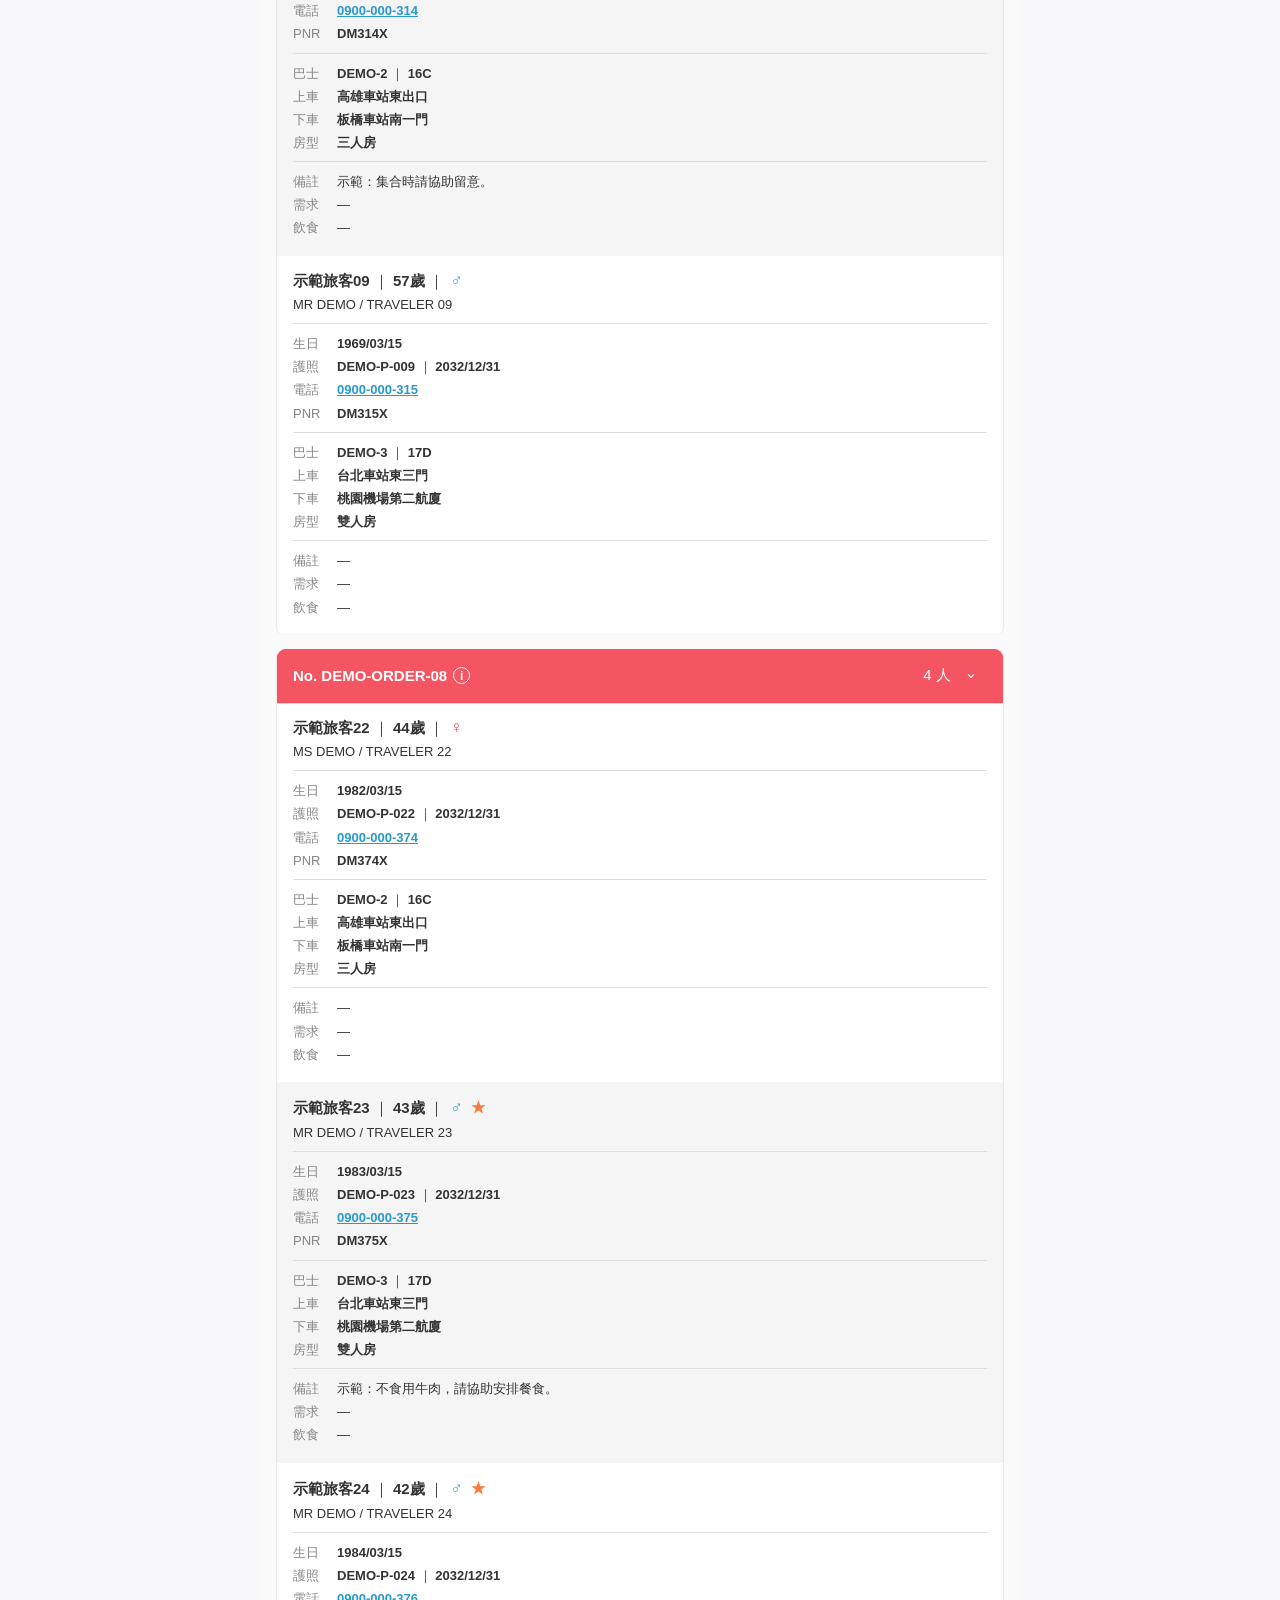
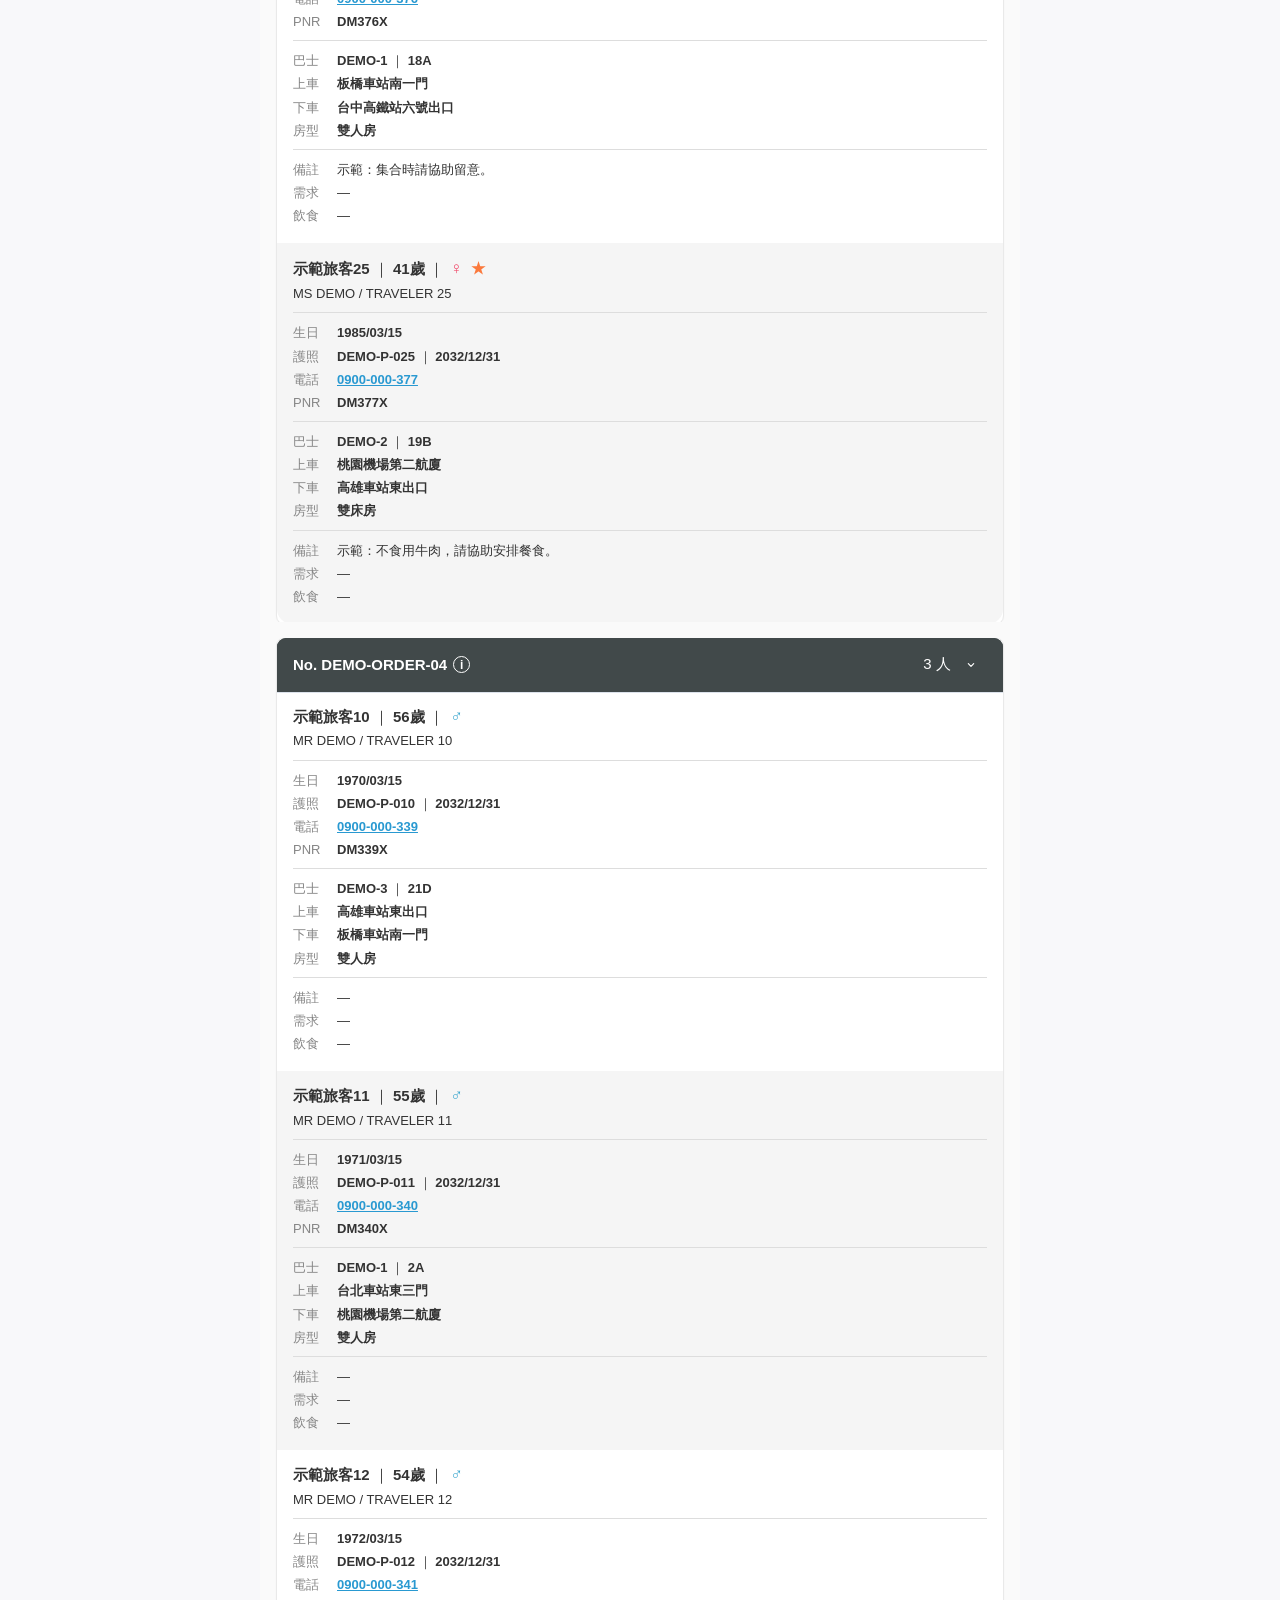
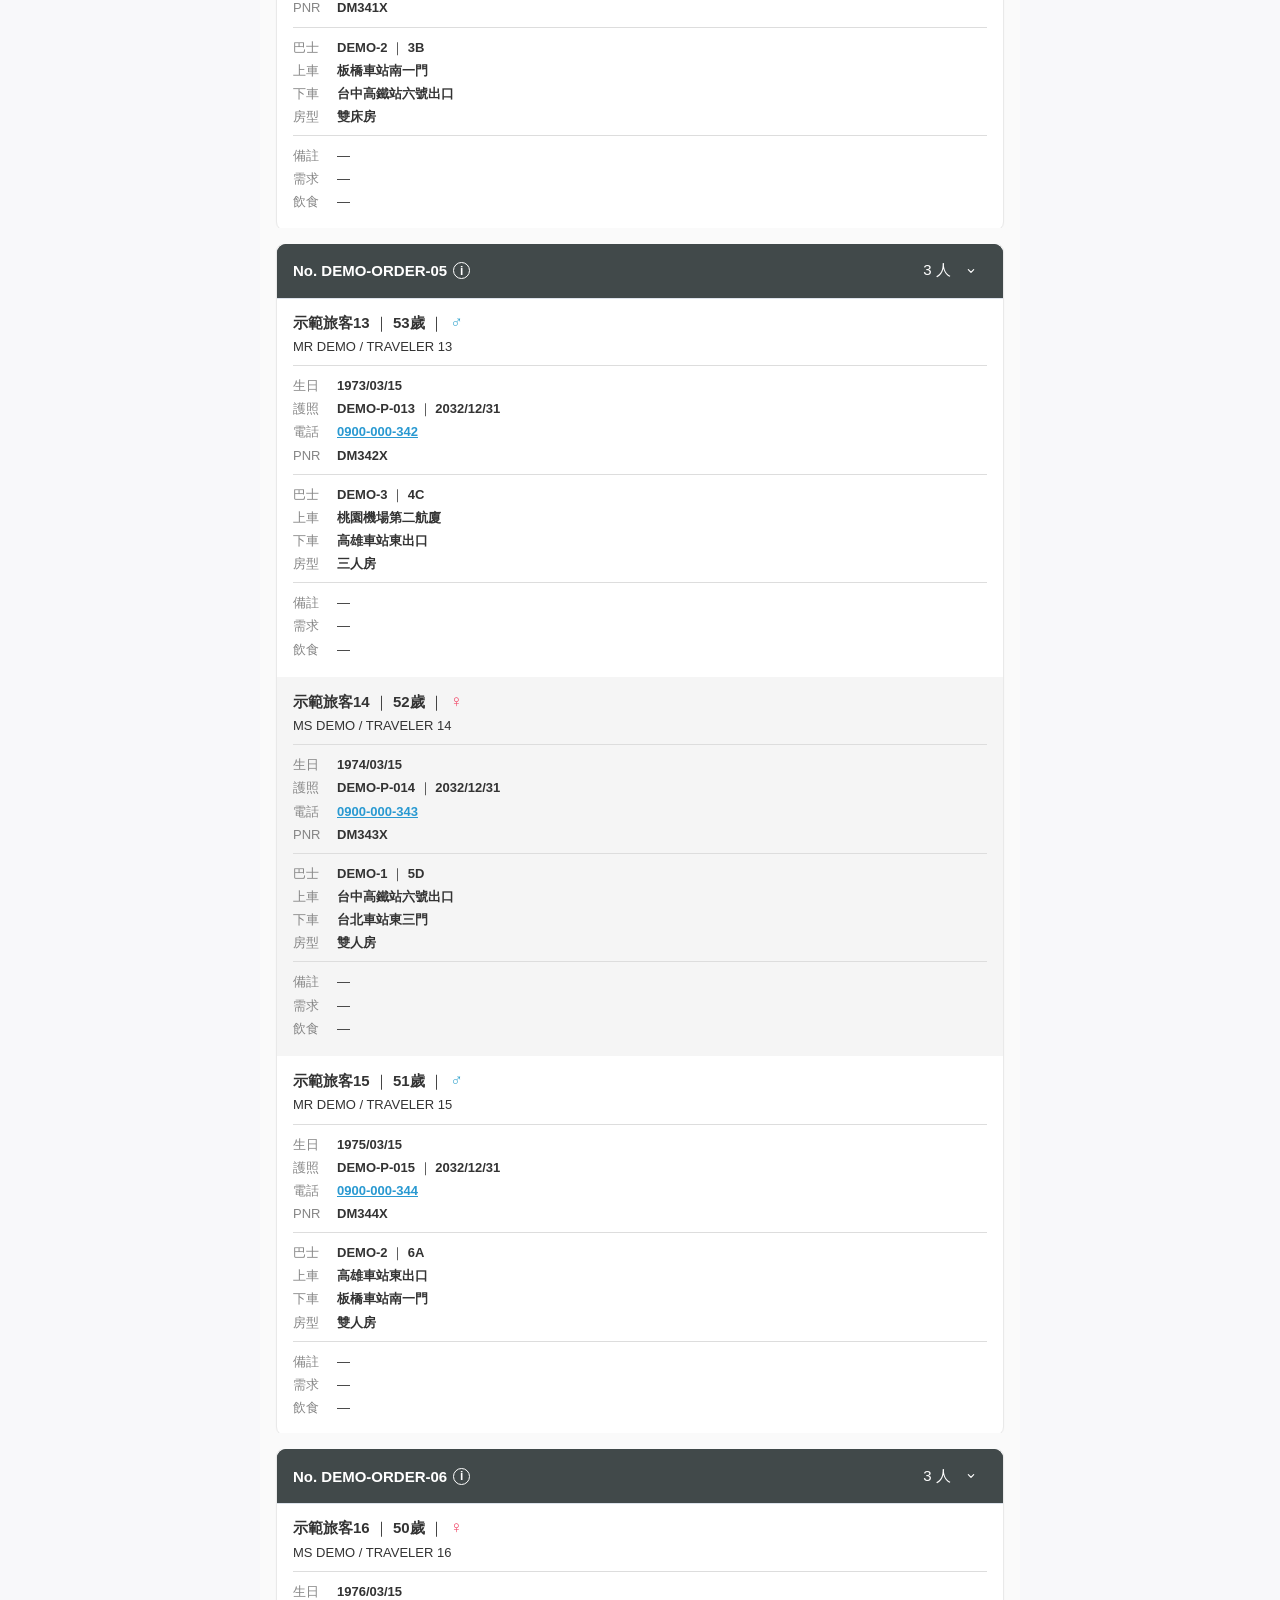
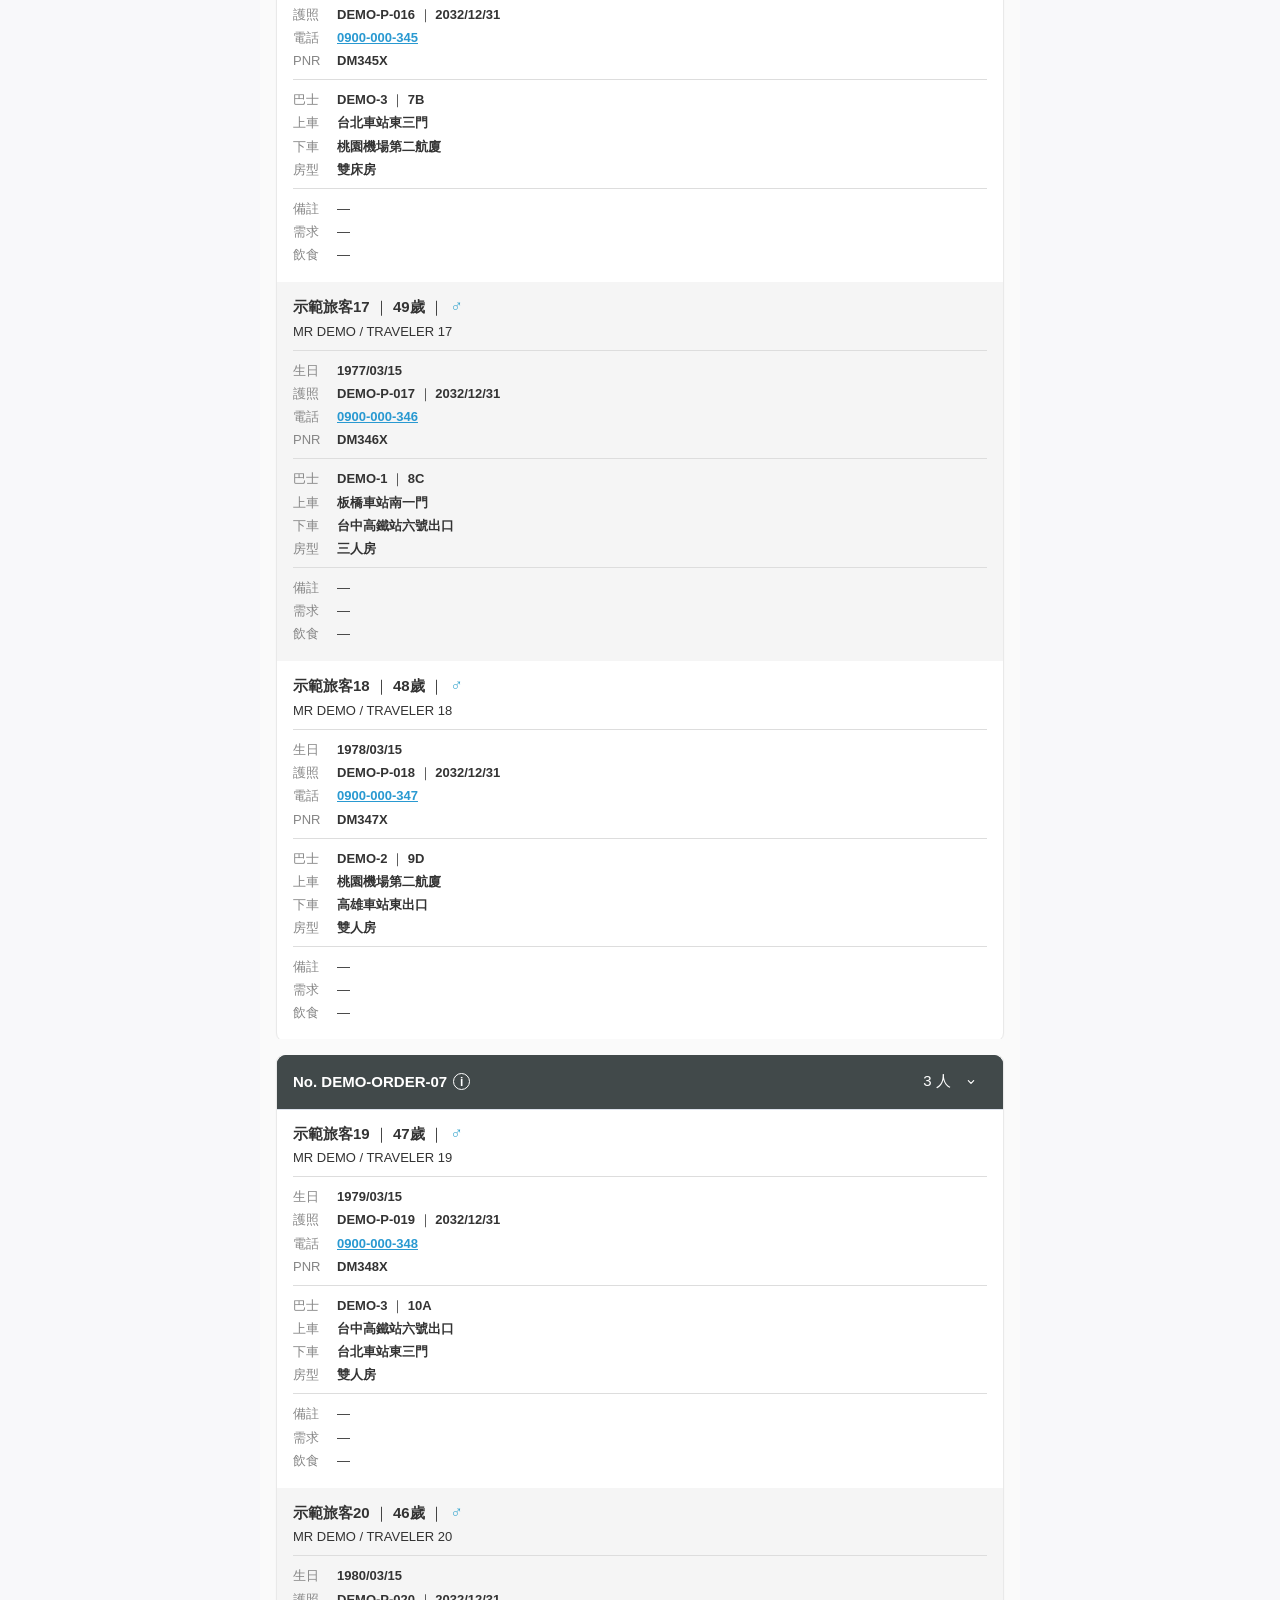
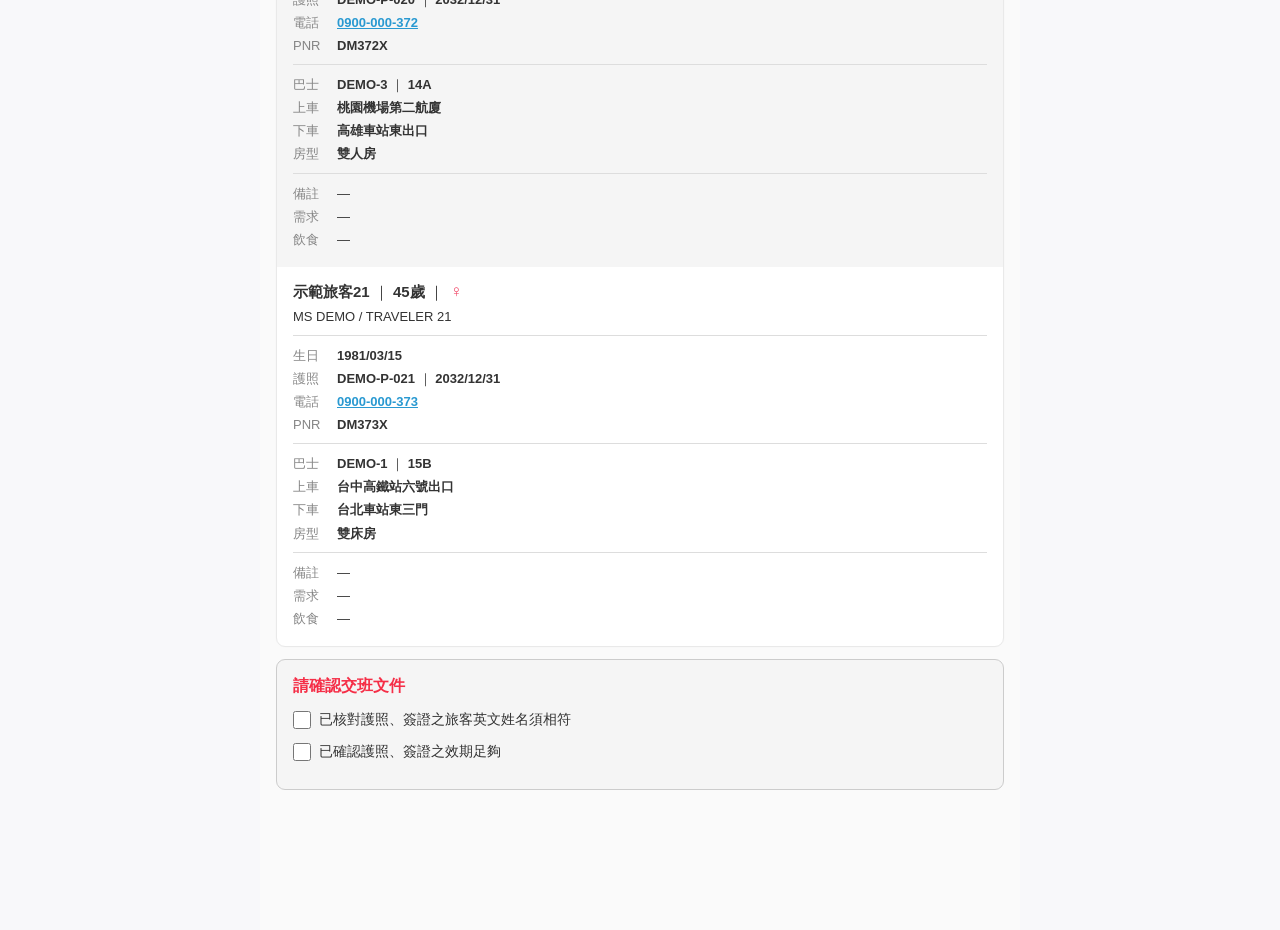
==== commit add6a16e: "Publish synthetic traveler roster and sanitized demo PDF" ====
--- a/pre-group/index.html
+++ b/pre-group/index.html
@@ -1 +1 @@
-<!doctype html><html lang="zh-Hant"><head><meta charset="utf-8"><meta name="viewport" content="width=device-width,initial-scale=1,viewport-fit=cover"><meta name="theme-color" content="#ffffff"><meta name="apple-mobile-web-app-capable" content="yes"><title>交班前－團體管理</title><meta name="description" content="依團體管理 設計稿製作，包含檢視、點名與編輯模式。"><link rel="stylesheet" href="style.css"><link rel="stylesheet" href="../input-rectangle.css?v=7"></head><body><div id="app"></div><div id="overlay"></div><div id="toast" role="status" aria-live="polite"></div><script src="../search-utils.js"></script><script src="app.js?v=star-sync2"></script><script src="../gender.js"></script><script src="../before.js?v=local-back2"></script><script src="../layout-v2.js?v=disabled-view1"></script><script src="../search-ui.js"></script><script src="../traveler-card.js"></script><script src="../group-fields.js?v=5"></script><script src="../demo-data.js"></script><script src="../traveler-profile.js?v=star-sync2"></script><script src="../group-inline-cards.js?v=room-minimal3"></script><script src="../sticky-room-round.js?v=4"></script><script src="../header-footer-v3.js?v=4"></script><script src="../selection-sheet-v2.js?v=2"></script><script src="../compromise-v3.js?v=45"></script></body></html>
+<!doctype html><html lang="zh-Hant"><head><meta charset="utf-8"><meta name="viewport" content="width=device-width,initial-scale=1,viewport-fit=cover"><meta name="theme-color" content="#ffffff"><meta name="apple-mobile-web-app-capable" content="yes"><title>交班前－團體管理</title><meta name="description" content="依團體管理 設計稿製作，包含檢視、點名與編輯模式。"><link rel="stylesheet" href="style.css"><link rel="stylesheet" href="../input-rectangle.css?v=7"></head><body><div id="app"></div><div id="overlay"></div><div id="toast" role="status" aria-live="polite"></div><script src="../search-utils.js"></script><script src="app.js?v=star-sync2"></script><script src="../gender.js"></script><script src="../before.js?v=checklist3"></script><script src="../layout-v2.js?v=disabled-view1"></script><script src="../search-ui.js"></script><script src="../traveler-card.js"></script><script src="../group-fields.js?v=5"></script><script src="../demo-data.js"></script><script src="../traveler-profile.js?v=star-sync2"></script><script src="../group-inline-cards.js?v=room-minimal3"></script><script src="../sticky-room-round.js?v=4"></script><script src="../header-footer-v3.js?v=4"></script><script src="../selection-sheet-v2.js?v=2"></script><script src="../imported-group.js?v=safe1"></script><script src="../compromise-v3.js?v=safe1"></script></body></html>
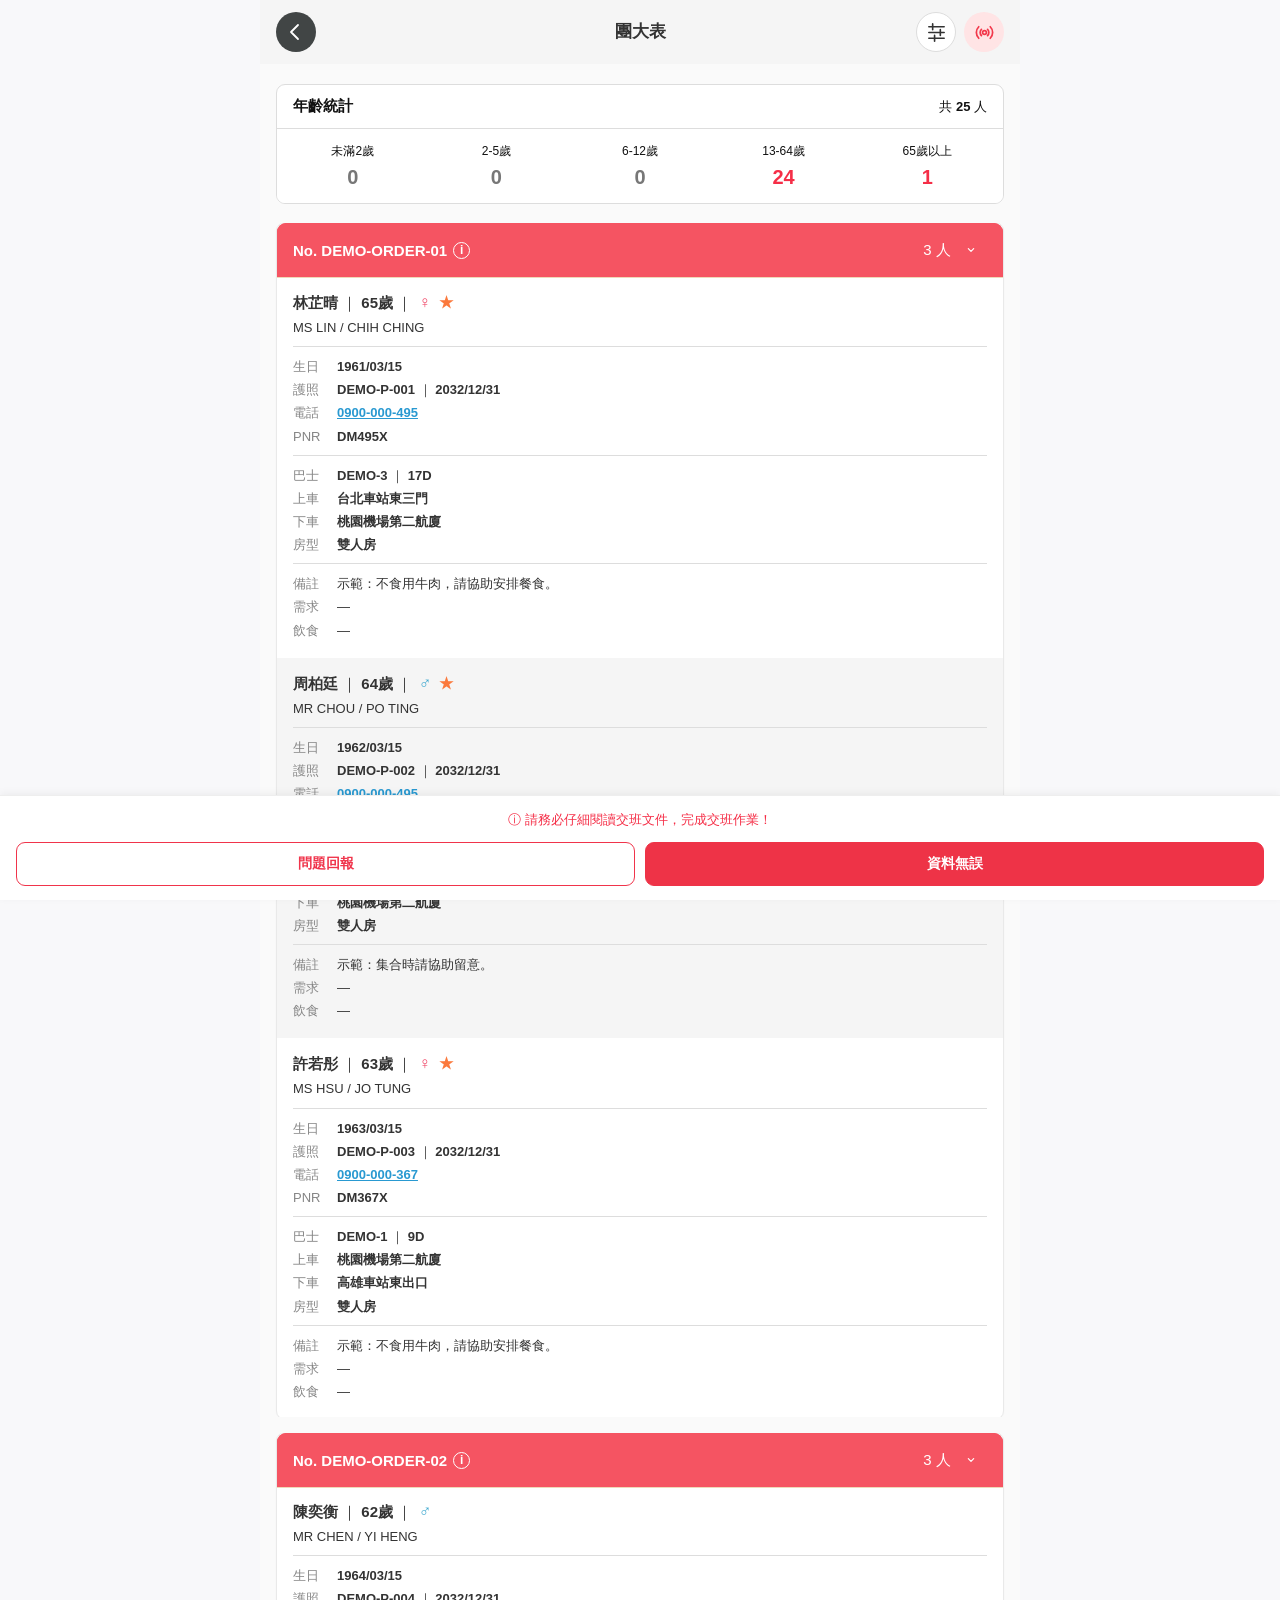
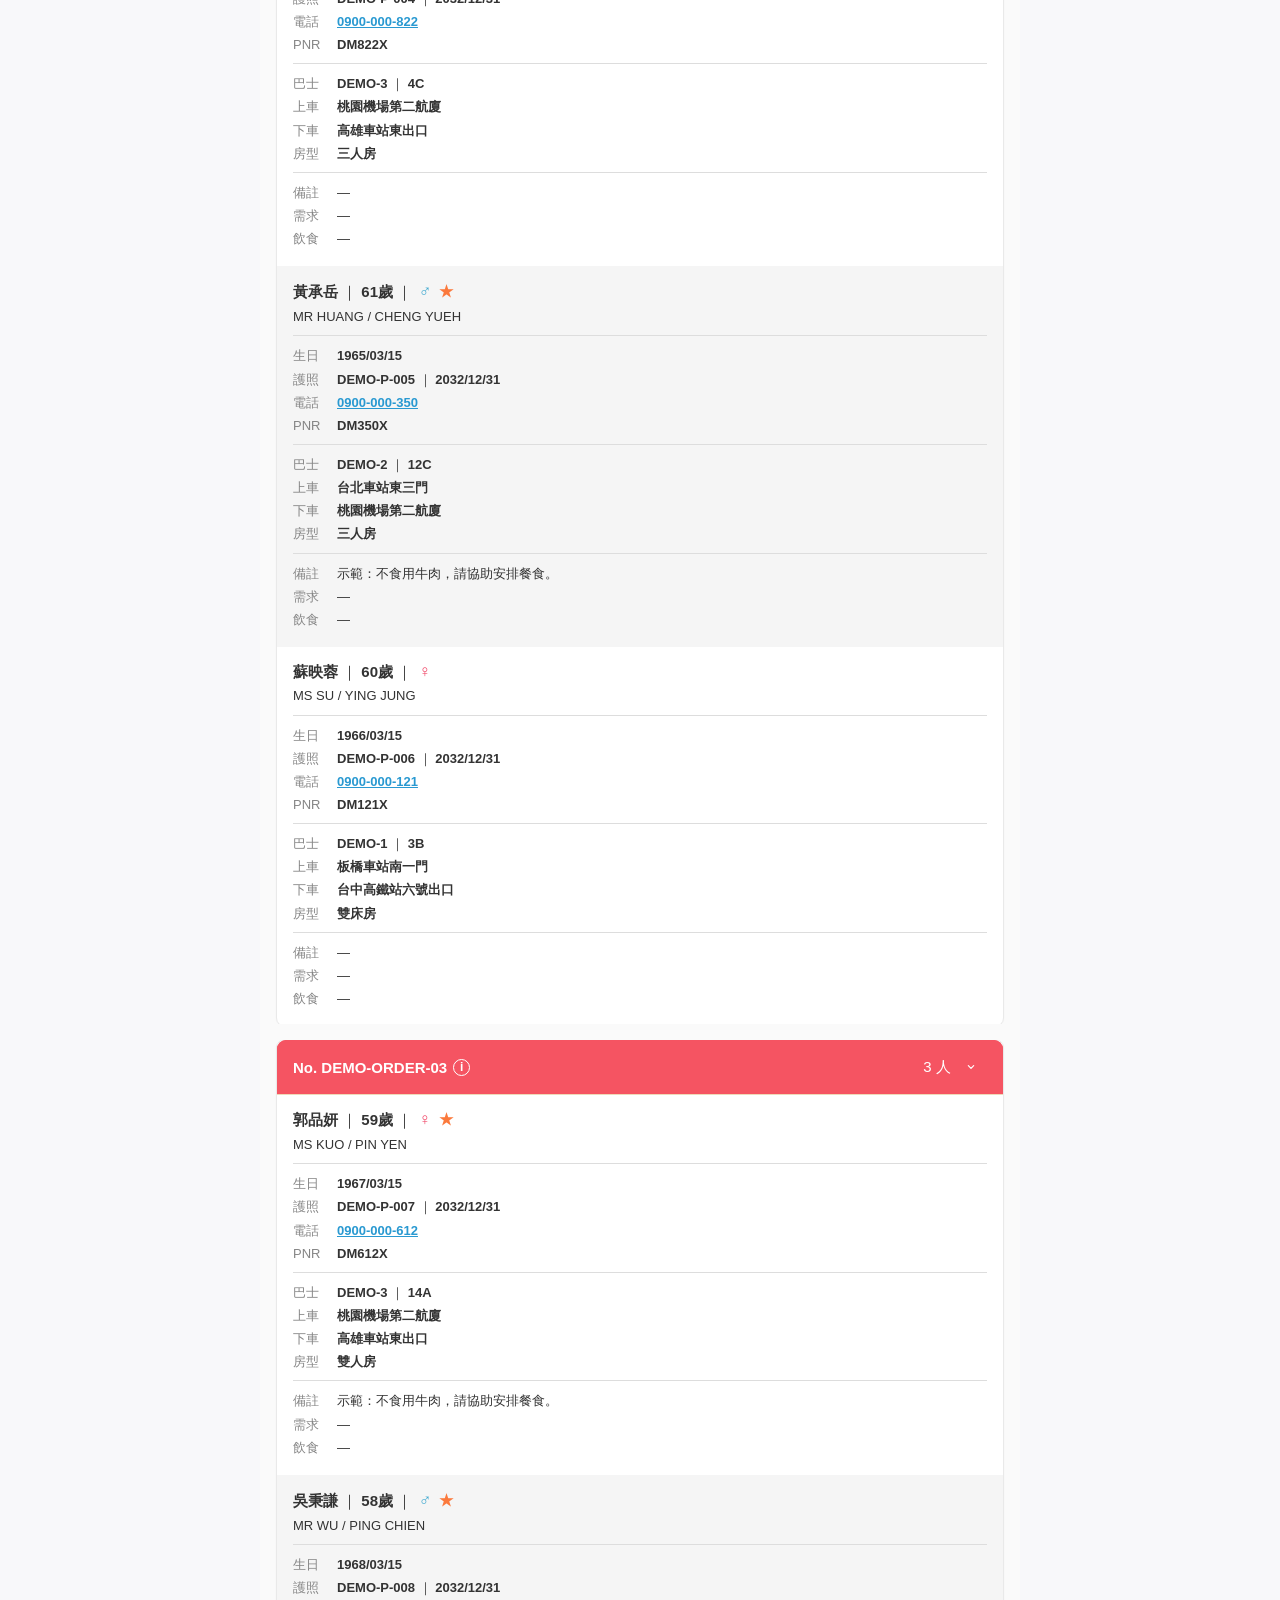
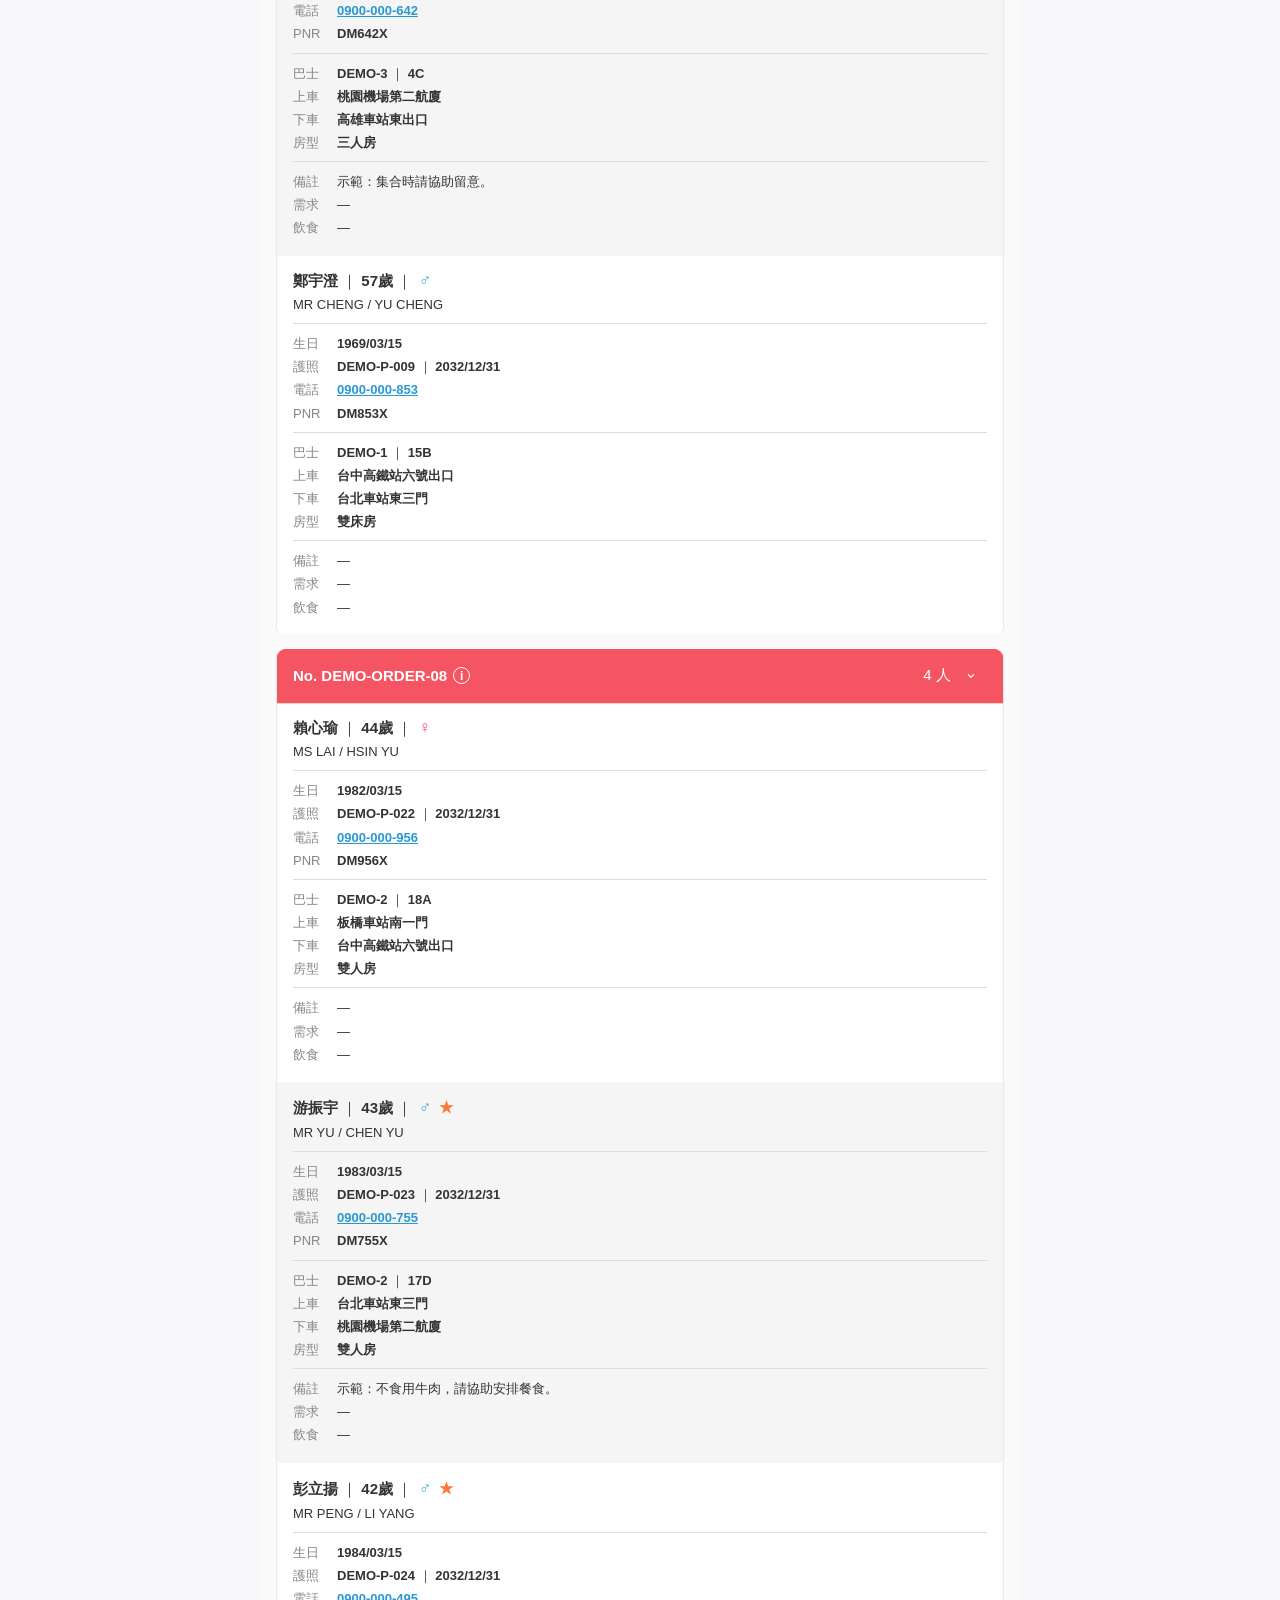
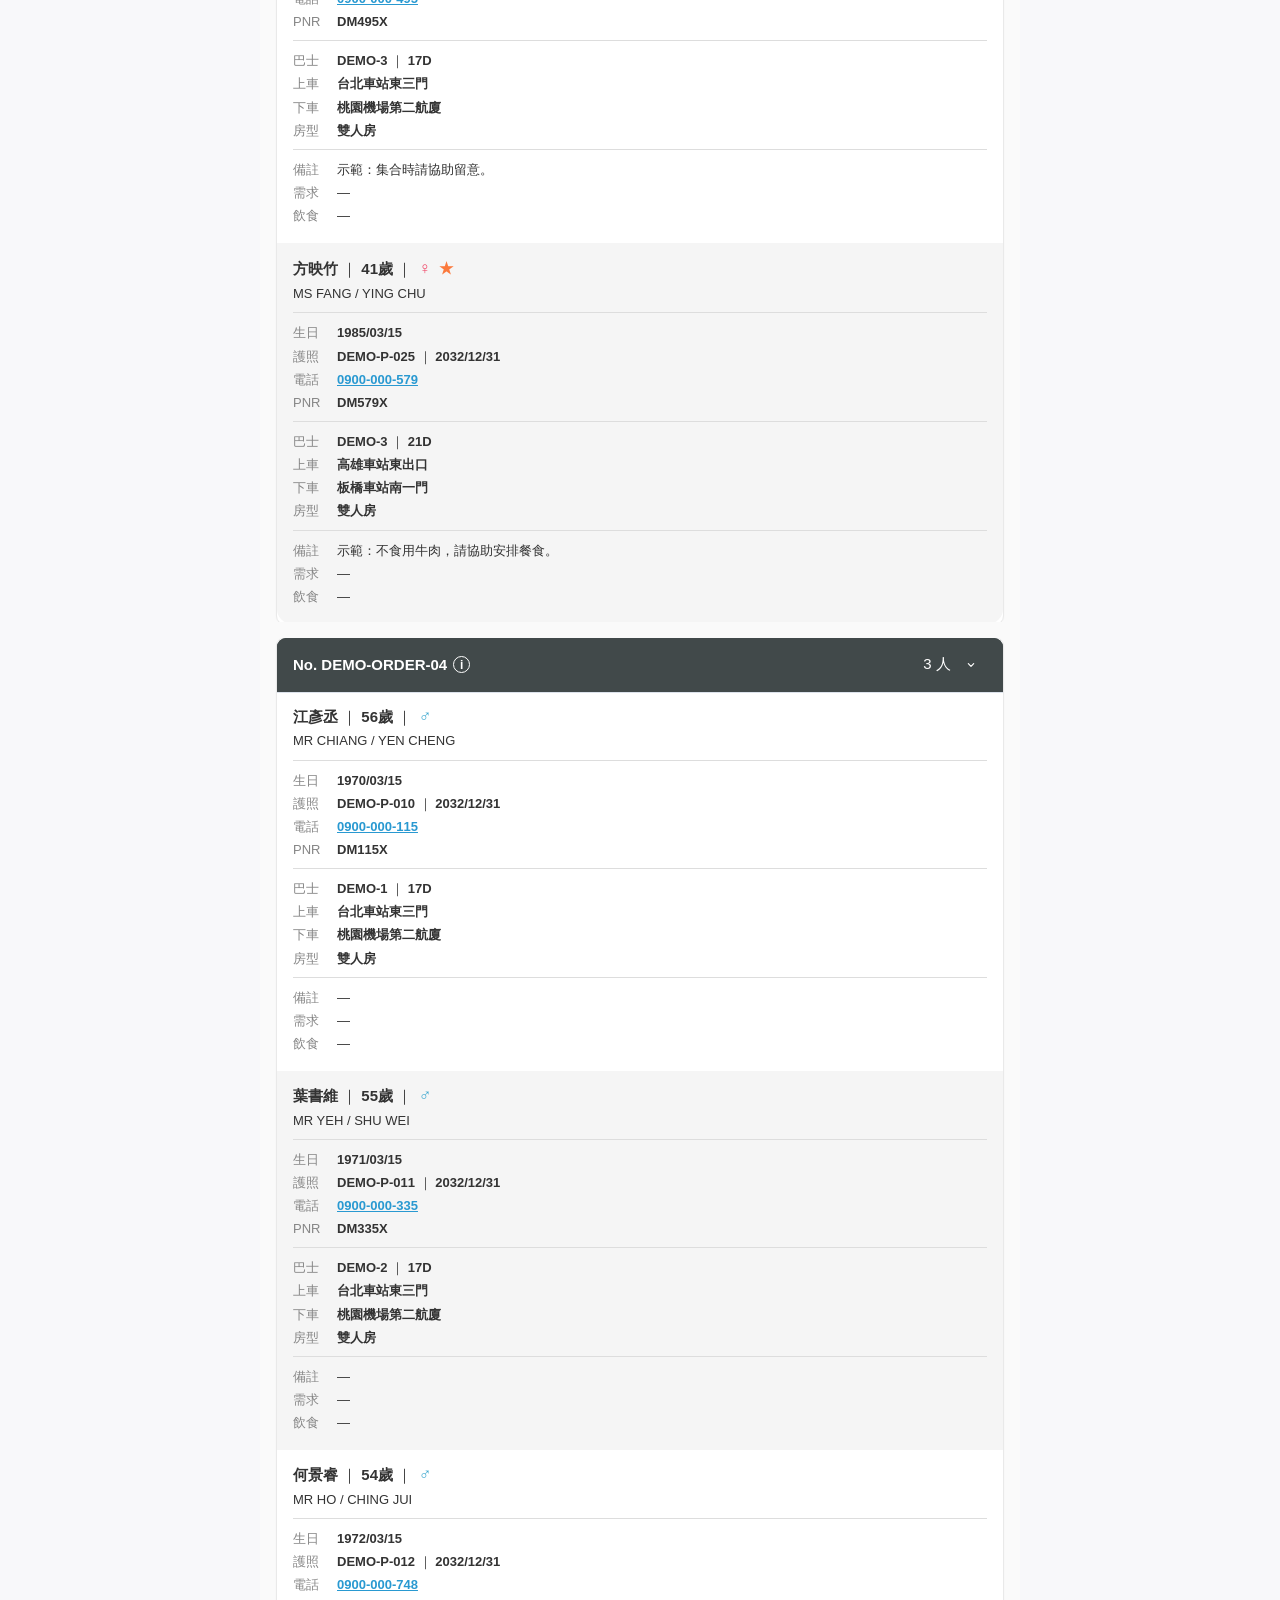
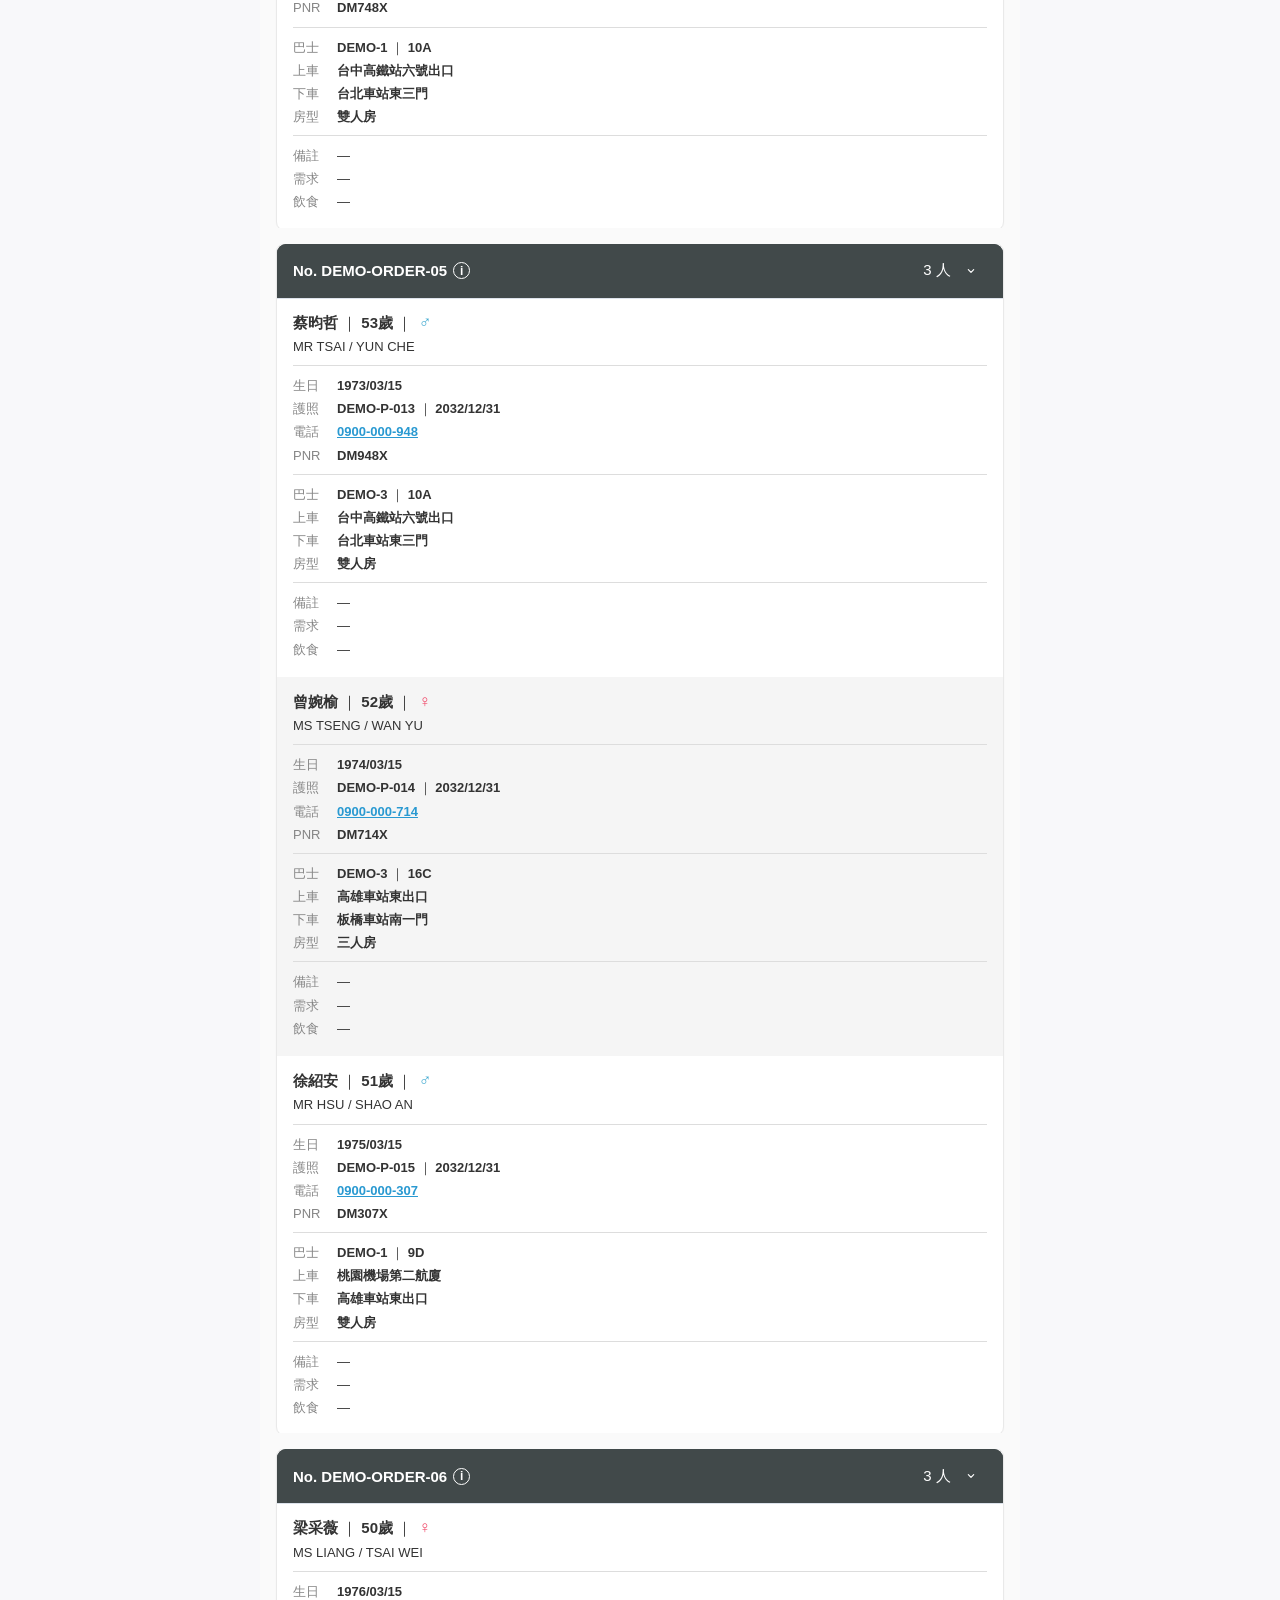
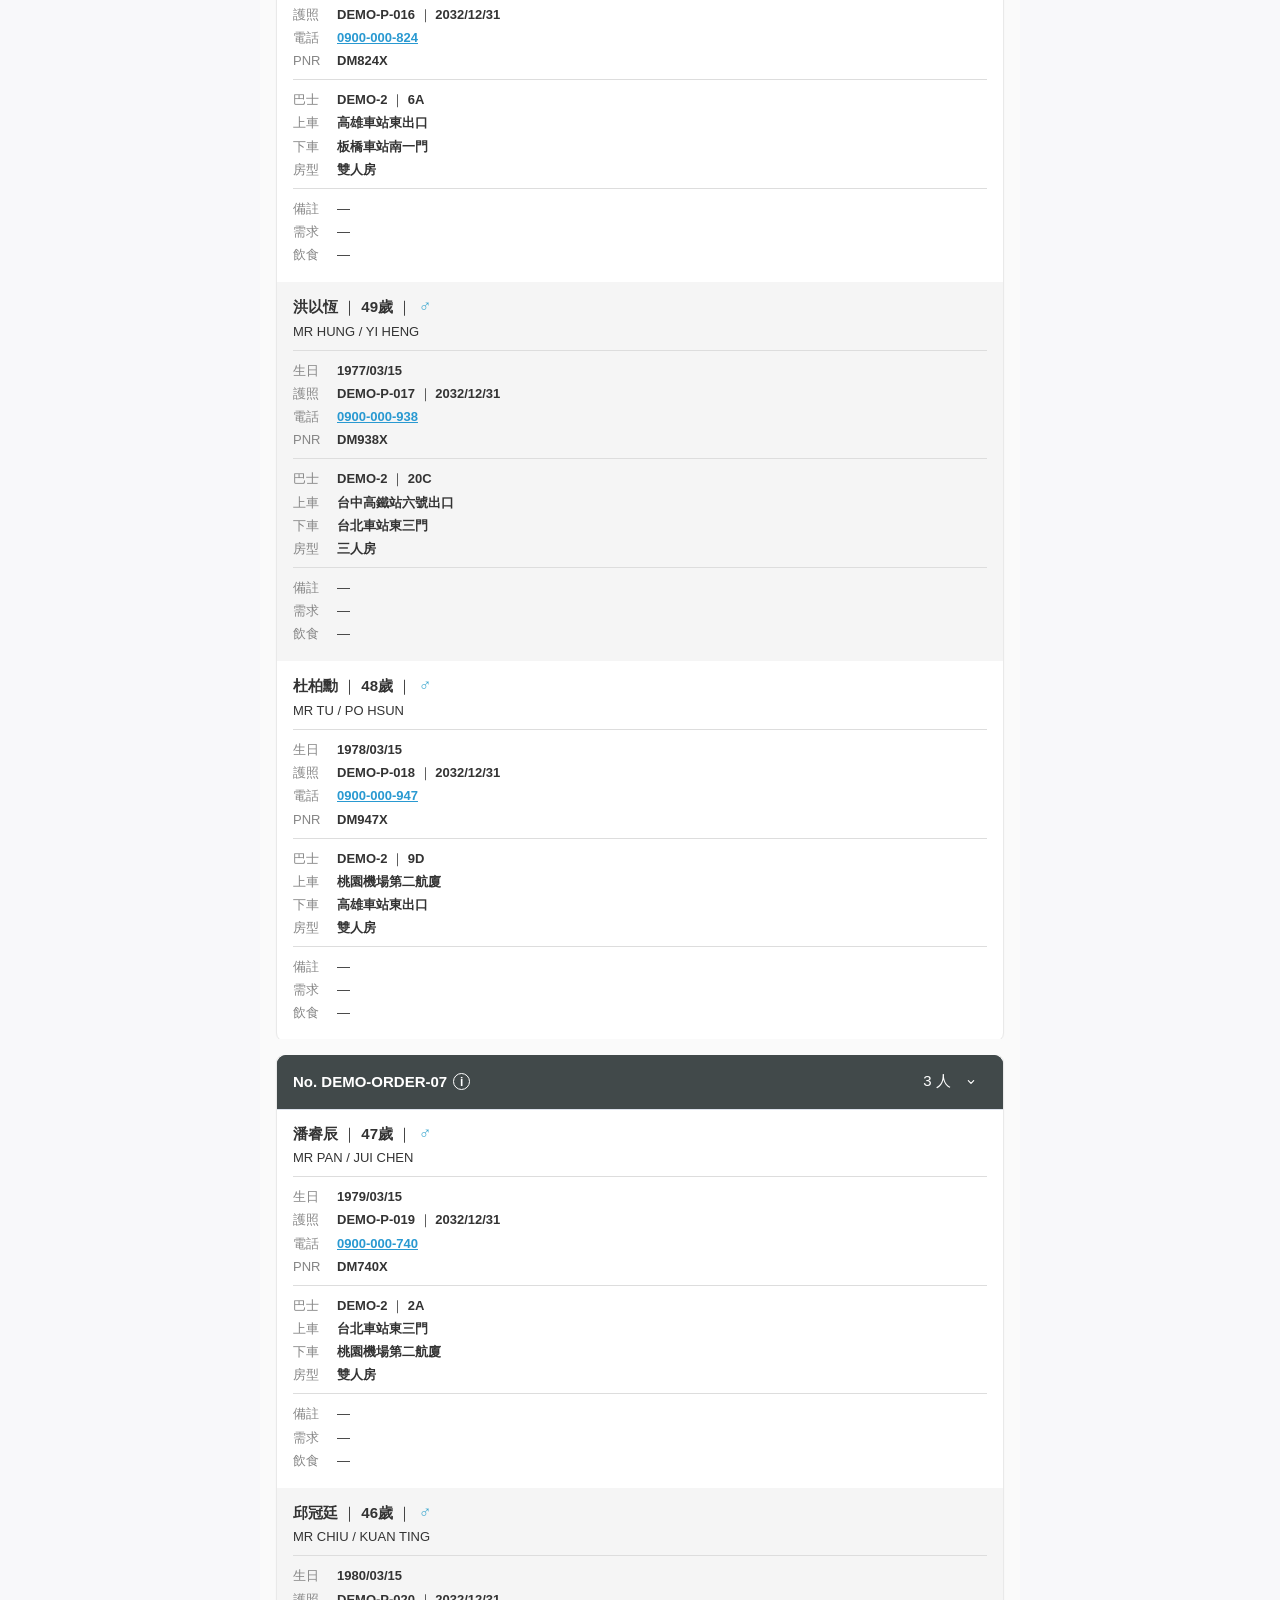
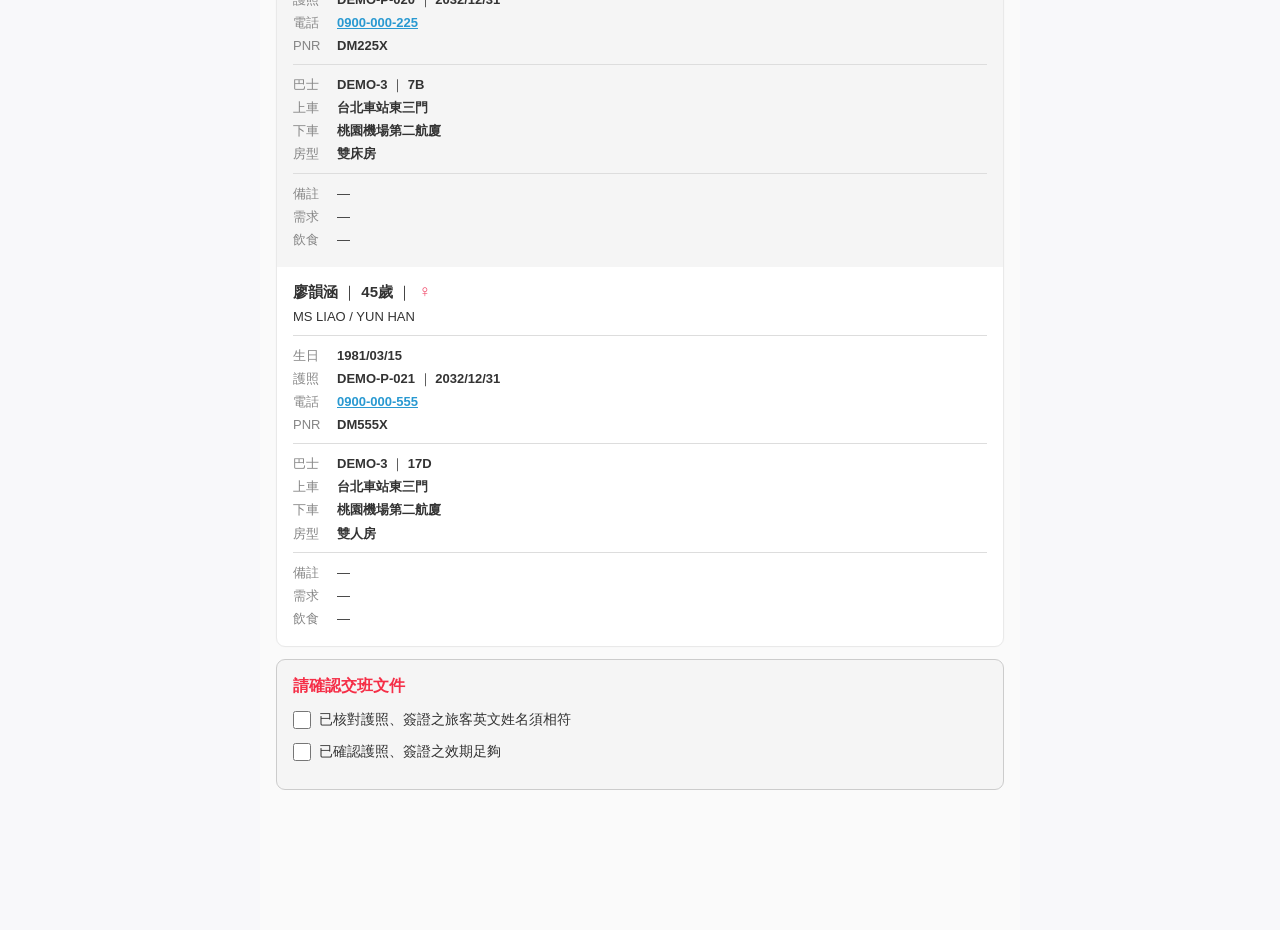
==== commit 7d9d774e: "Publish natural fictional traveler names and matching demo PDF" ====
--- a/pre-group/index.html
+++ b/pre-group/index.html
@@ -1 +1 @@
-<!doctype html><html lang="zh-Hant"><head><meta charset="utf-8"><meta name="viewport" content="width=device-width,initial-scale=1,viewport-fit=cover"><meta name="theme-color" content="#ffffff"><meta name="apple-mobile-web-app-capable" content="yes"><title>交班前－團體管理</title><meta name="description" content="依團體管理 設計稿製作，包含檢視、點名與編輯模式。"><link rel="stylesheet" href="style.css"><link rel="stylesheet" href="../input-rectangle.css?v=7"></head><body><div id="app"></div><div id="overlay"></div><div id="toast" role="status" aria-live="polite"></div><script src="../search-utils.js"></script><script src="app.js?v=star-sync2"></script><script src="../gender.js"></script><script src="../before.js?v=checklist3"></script><script src="../layout-v2.js?v=disabled-view1"></script><script src="../search-ui.js"></script><script src="../traveler-card.js"></script><script src="../group-fields.js?v=5"></script><script src="../demo-data.js"></script><script src="../traveler-profile.js?v=star-sync2"></script><script src="../group-inline-cards.js?v=room-minimal3"></script><script src="../sticky-room-round.js?v=4"></script><script src="../header-footer-v3.js?v=4"></script><script src="../selection-sheet-v2.js?v=2"></script><script src="../imported-group.js?v=safe1"></script><script src="../compromise-v3.js?v=safe1"></script></body></html>
+<!doctype html><html lang="zh-Hant"><head><meta charset="utf-8"><meta name="viewport" content="width=device-width,initial-scale=1,viewport-fit=cover"><meta name="theme-color" content="#ffffff"><meta name="apple-mobile-web-app-capable" content="yes"><title>交班前－團體管理</title><meta name="description" content="依團體管理 設計稿製作，包含檢視、點名與編輯模式。"><link rel="stylesheet" href="style.css"><link rel="stylesheet" href="../input-rectangle.css?v=7"></head><body><div id="app"></div><div id="overlay"></div><div id="toast" role="status" aria-live="polite"></div><script src="../search-utils.js"></script><script src="app.js?v=star-sync2"></script><script src="../gender.js"></script><script src="../before.js?v=checklist3"></script><script src="../layout-v2.js?v=disabled-view1"></script><script src="../search-ui.js"></script><script src="../traveler-card.js"></script><script src="../group-fields.js?v=5"></script><script src="../demo-data.js"></script><script src="../traveler-profile.js?v=star-sync2"></script><script src="../group-inline-cards.js?v=room-minimal3"></script><script src="../sticky-room-round.js?v=4"></script><script src="../header-footer-v3.js?v=4"></script><script src="../selection-sheet-v2.js?v=2"></script><script src="../imported-group.js?v=natural1"></script><script src="../compromise-v3.js?v=natural1"></script></body></html>
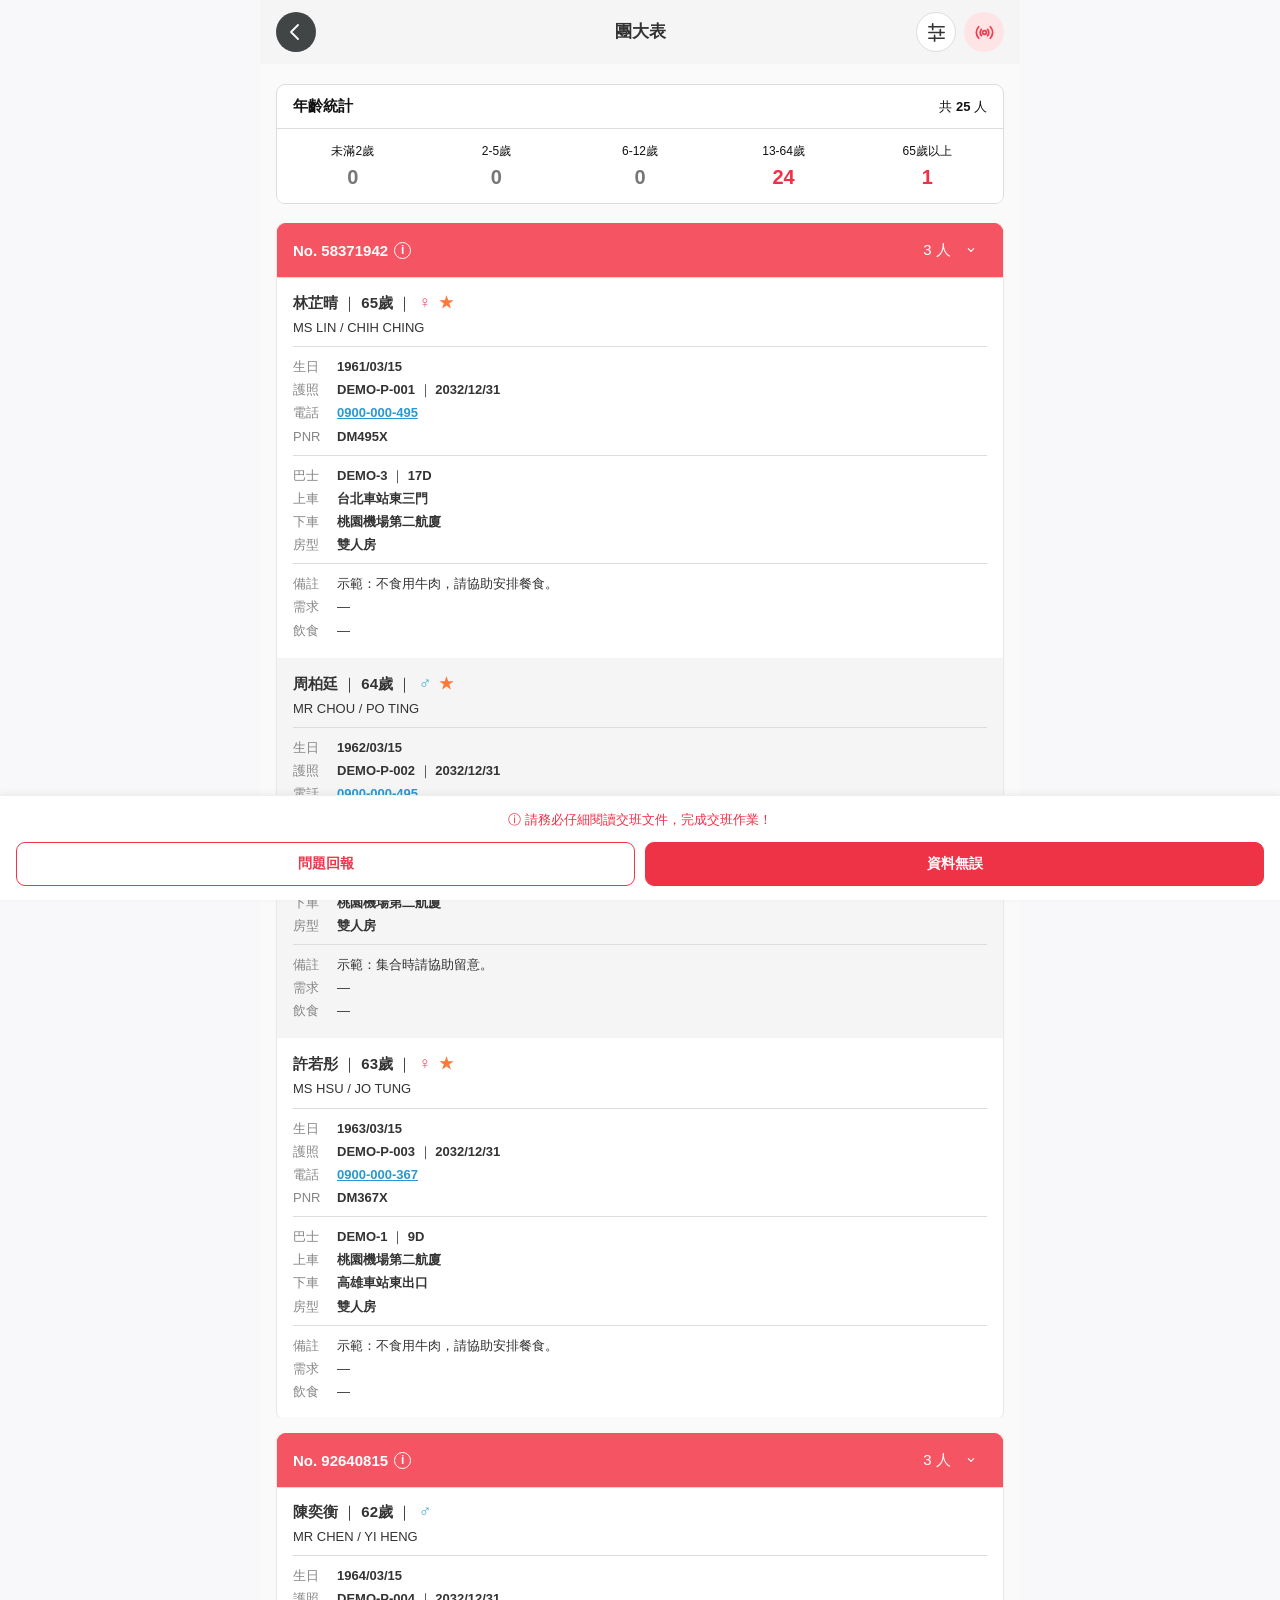
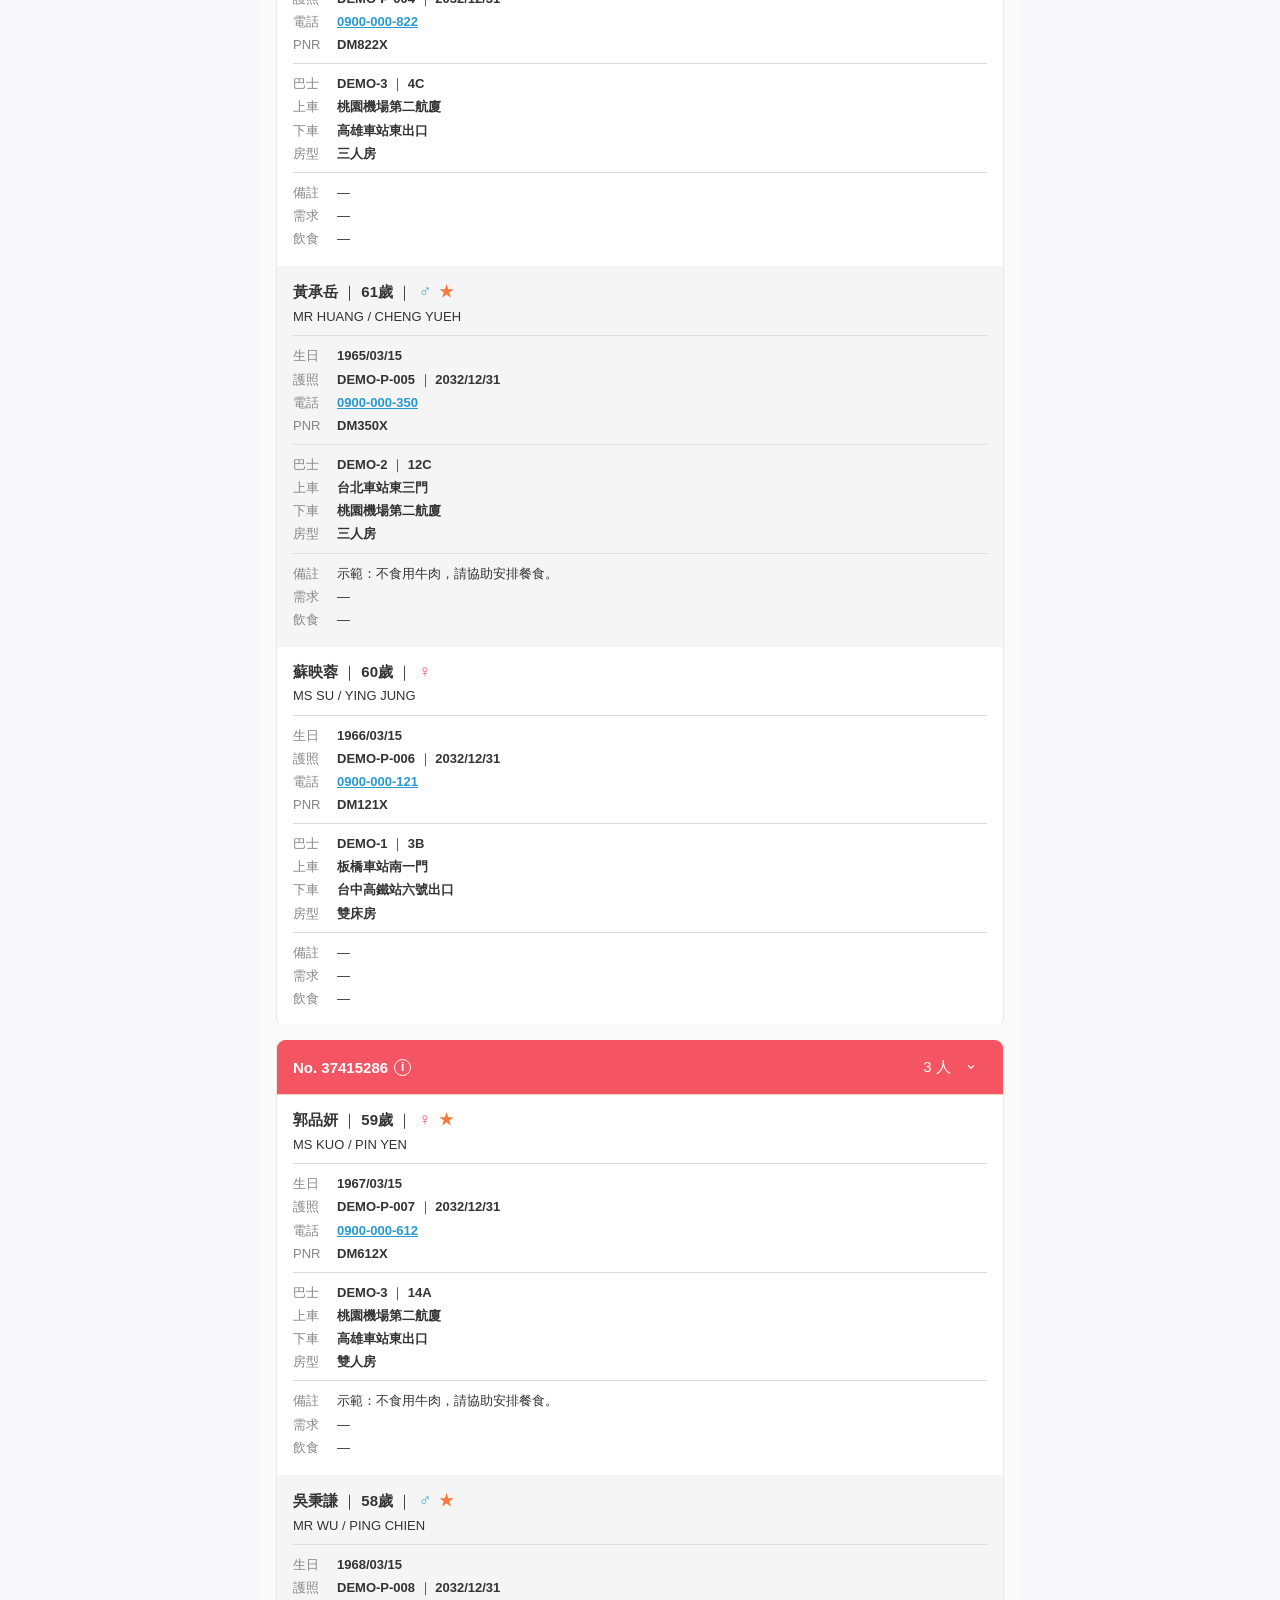
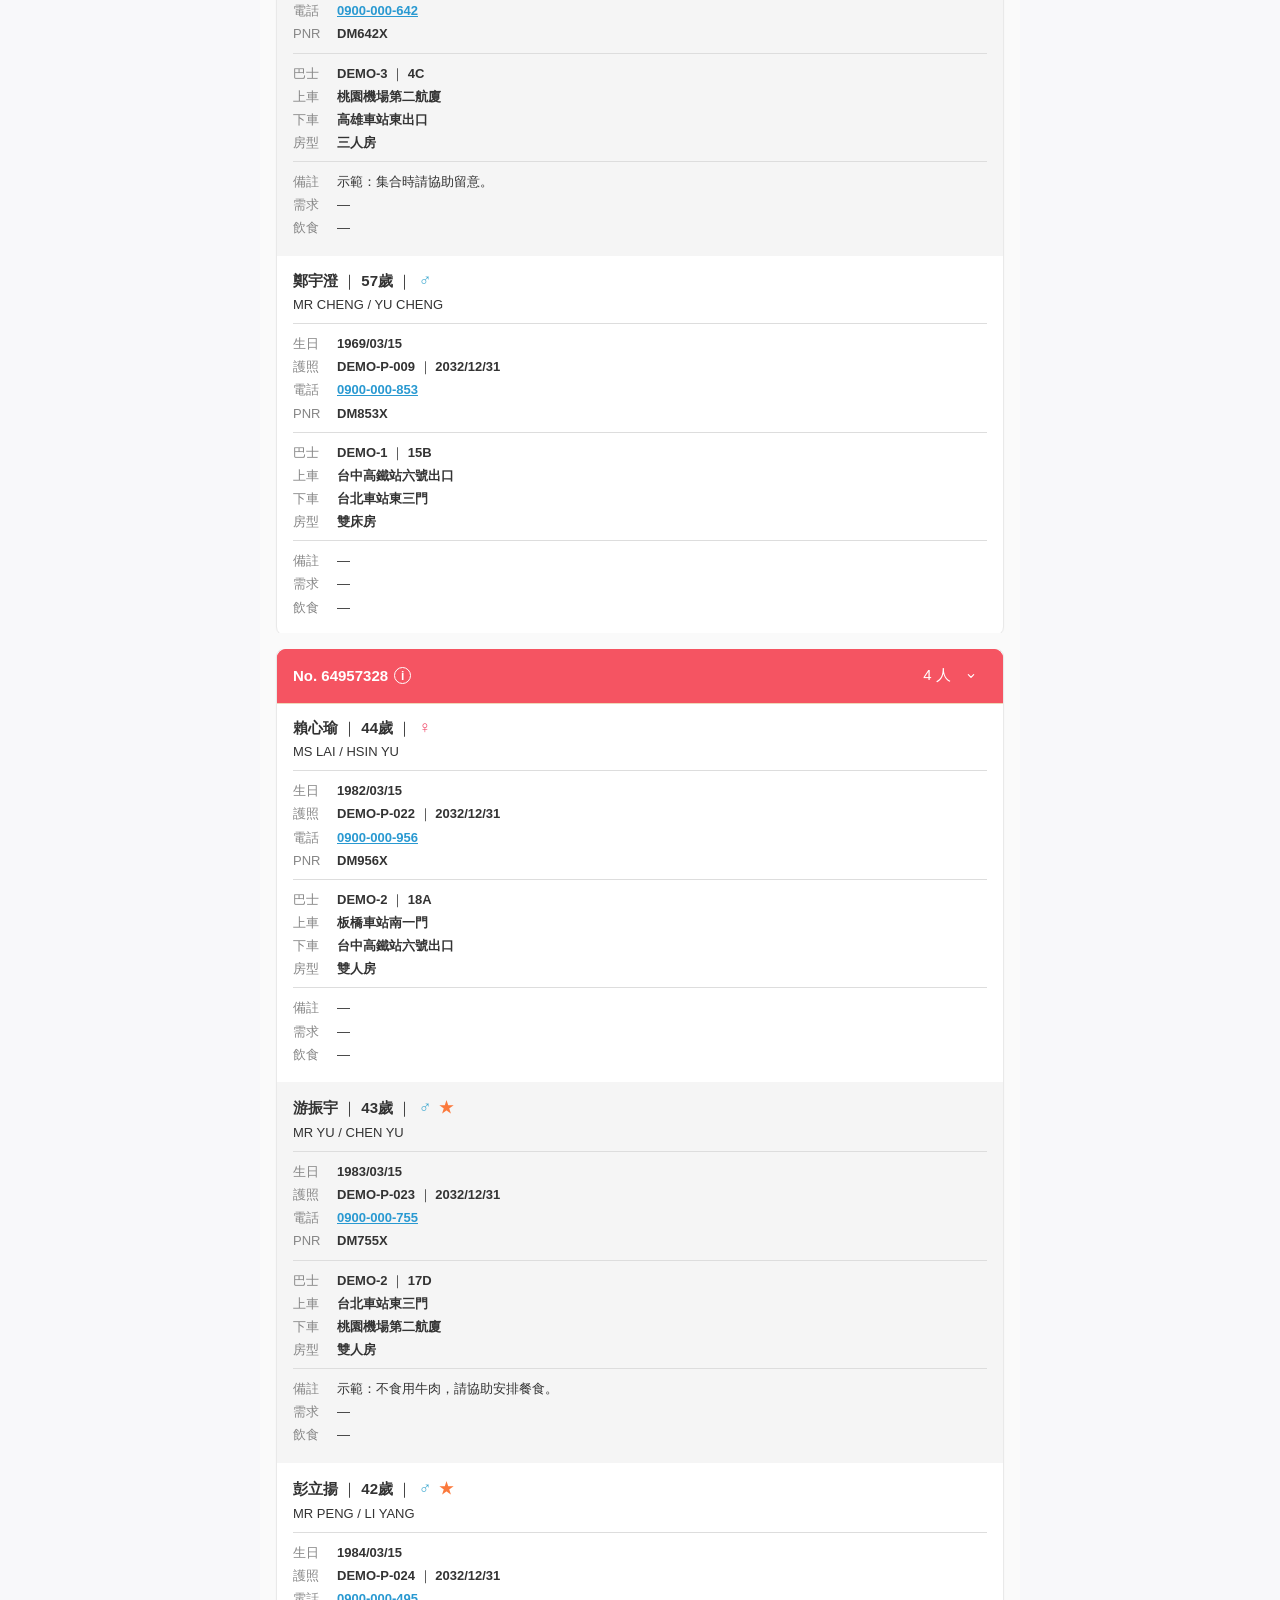
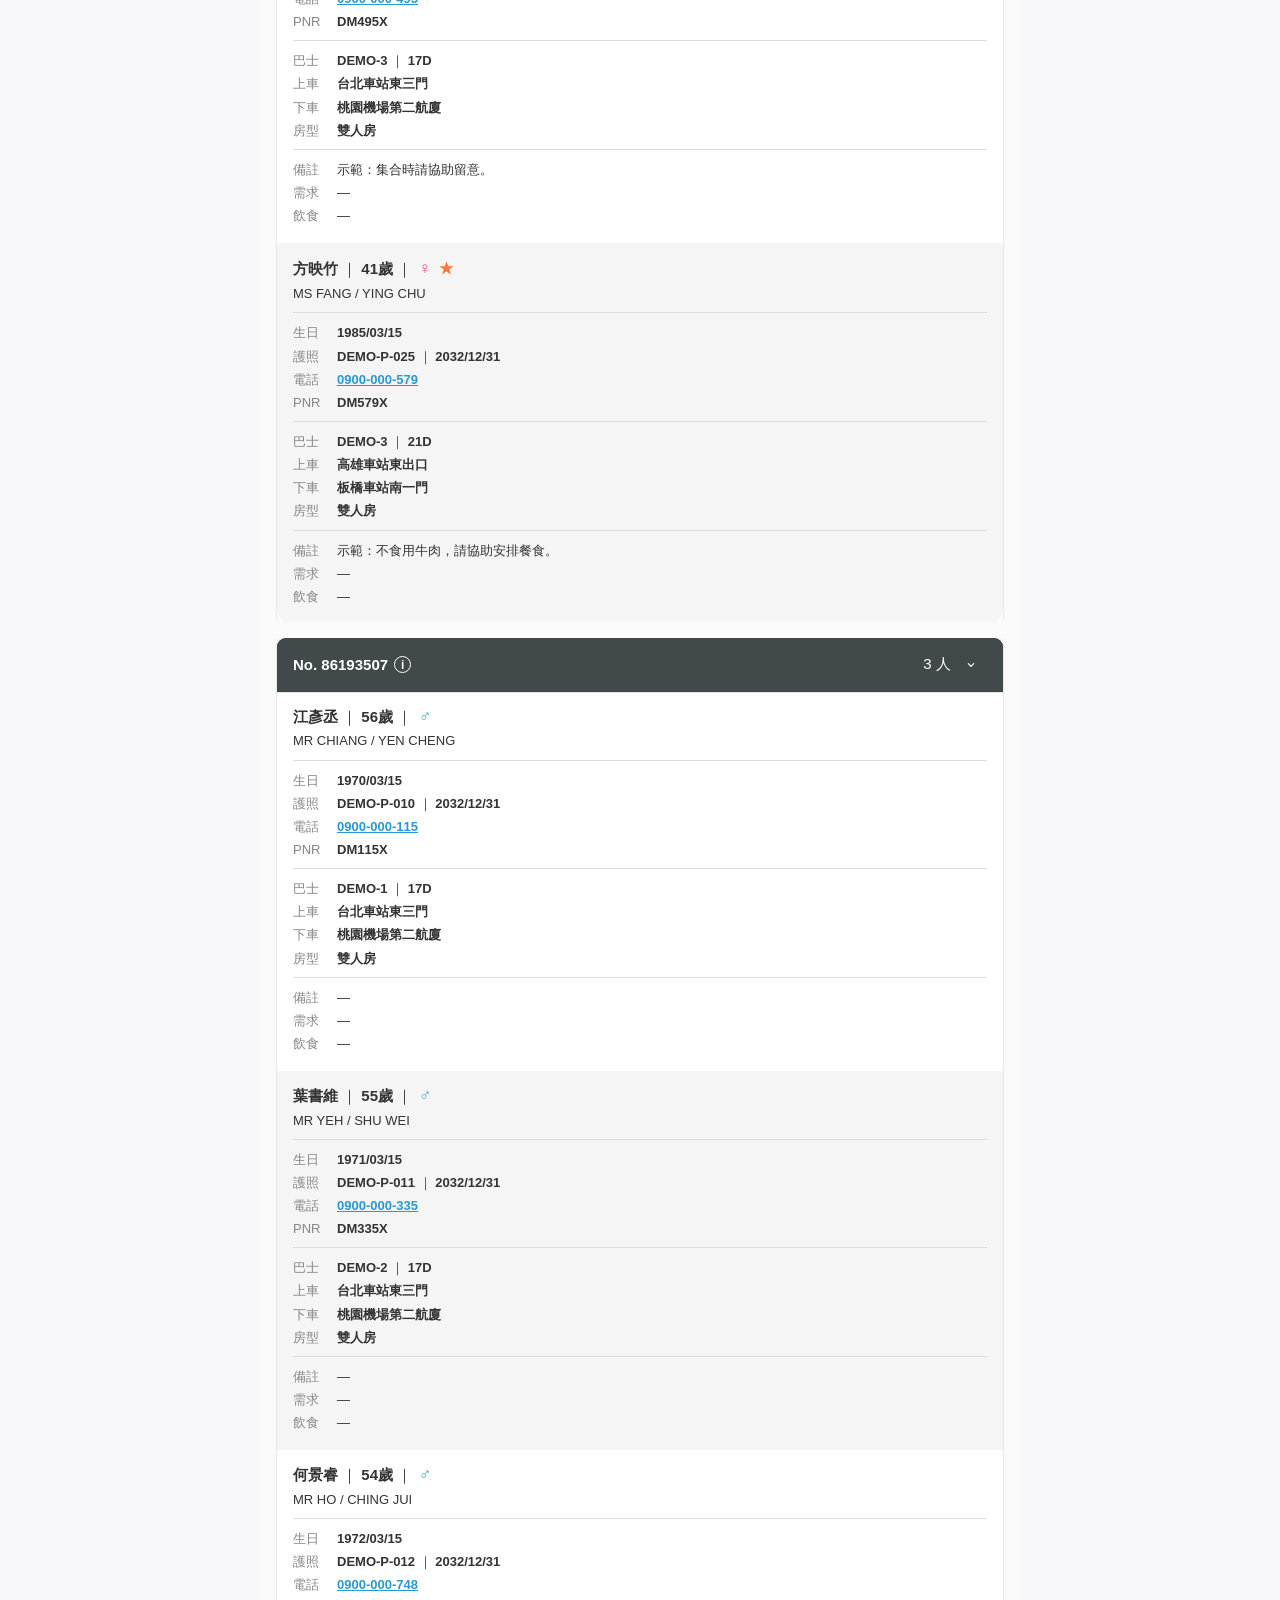
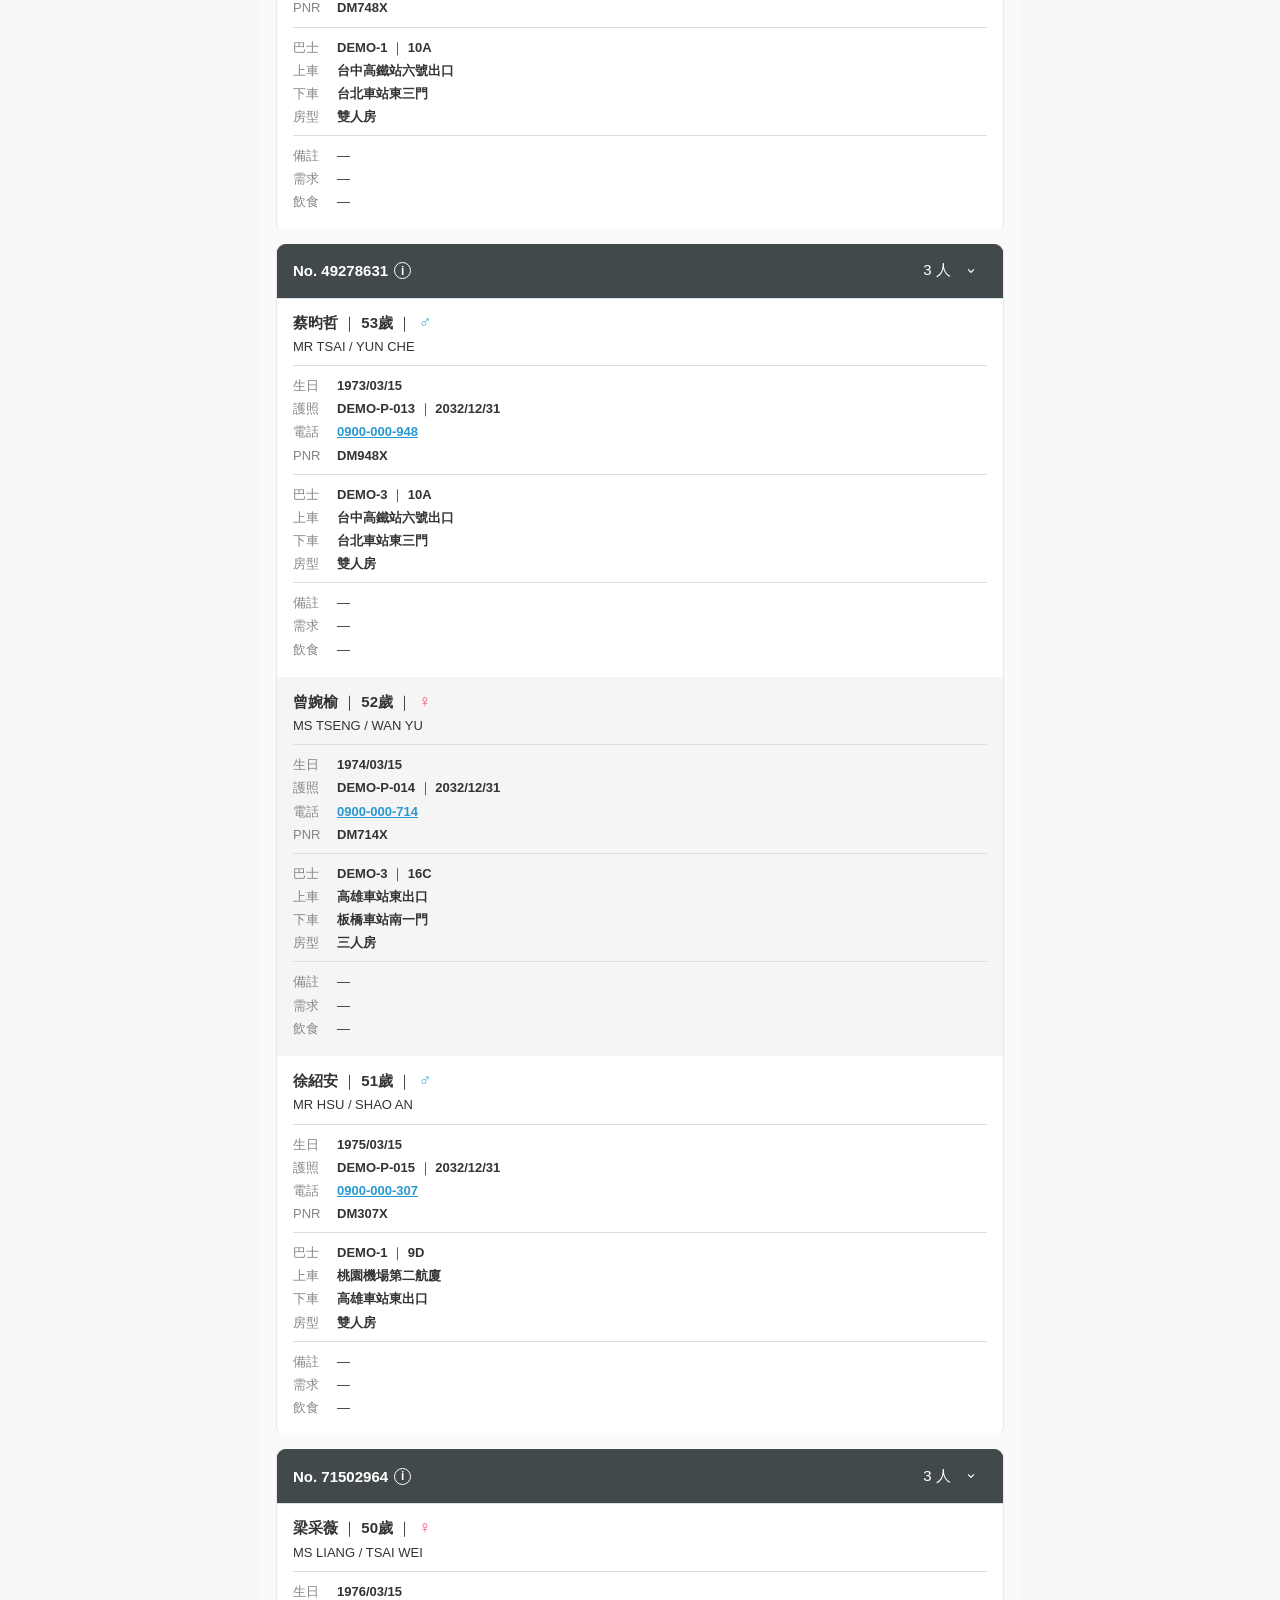
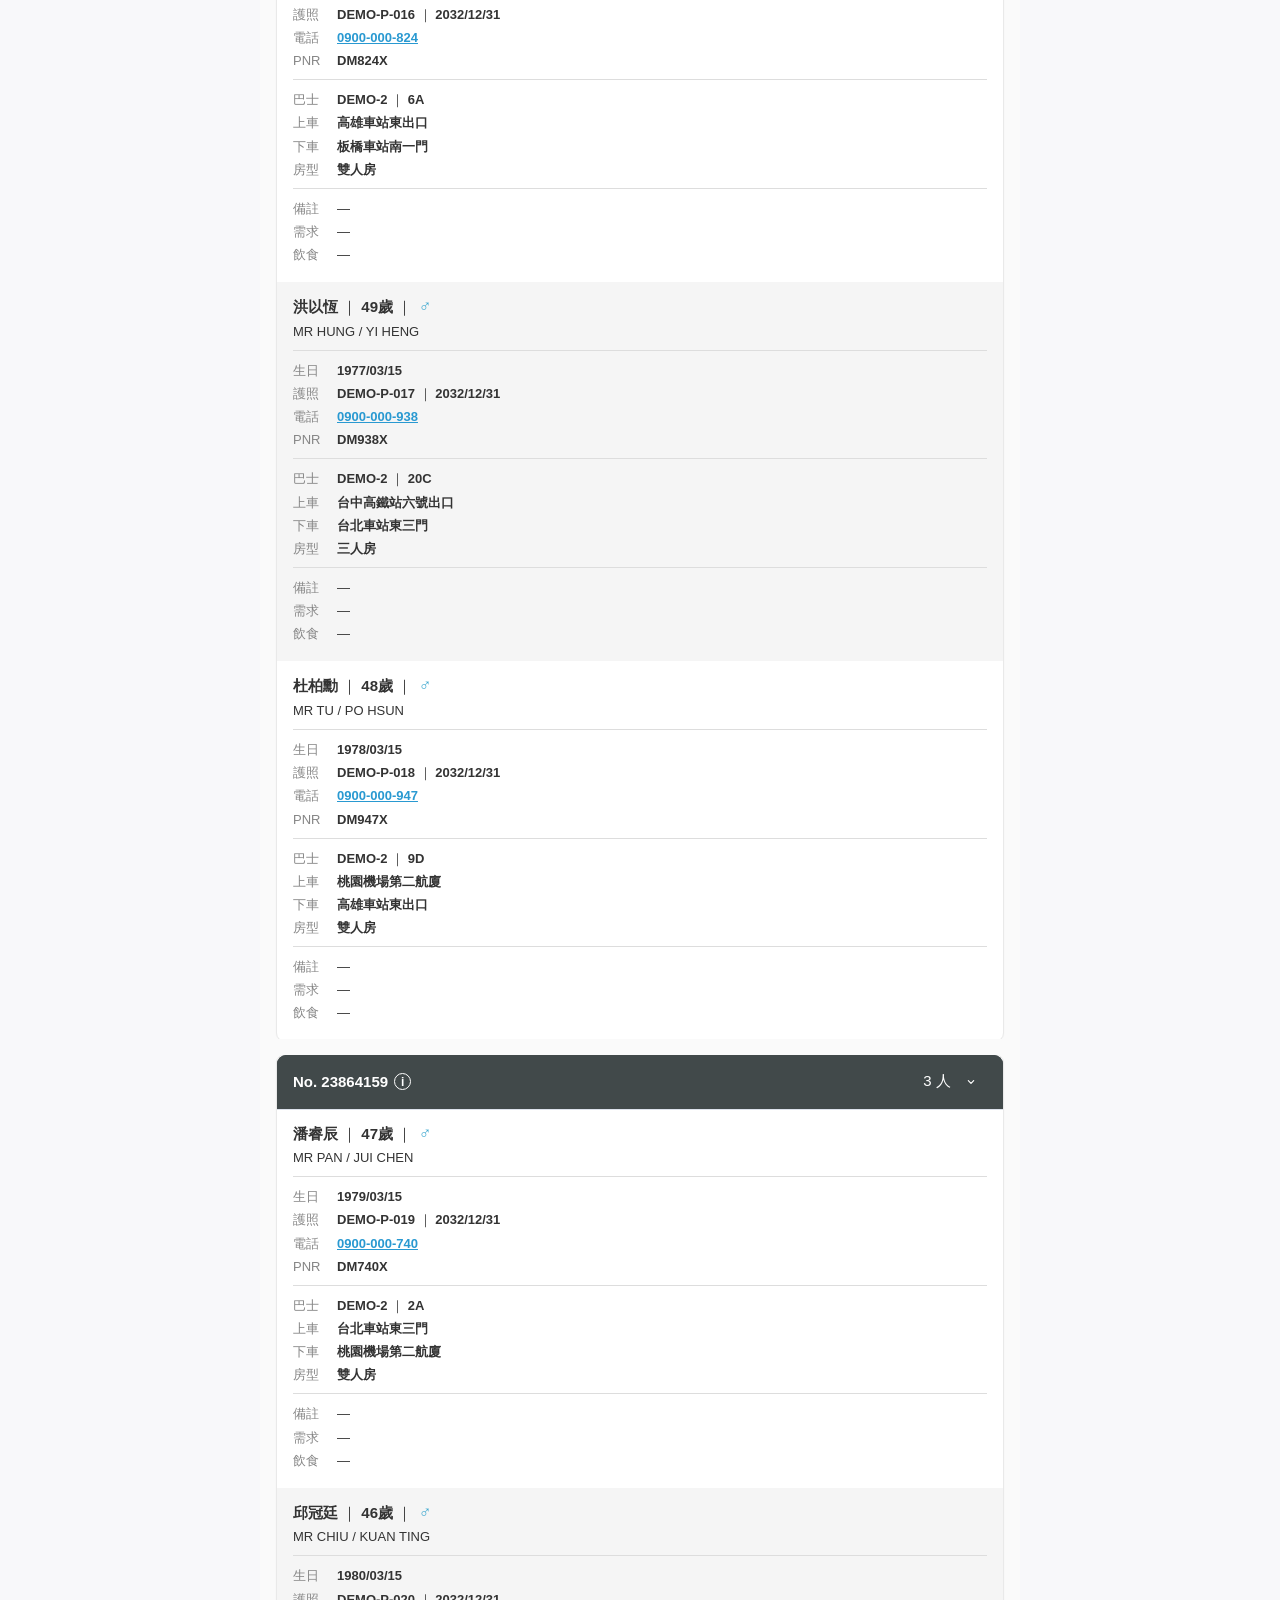
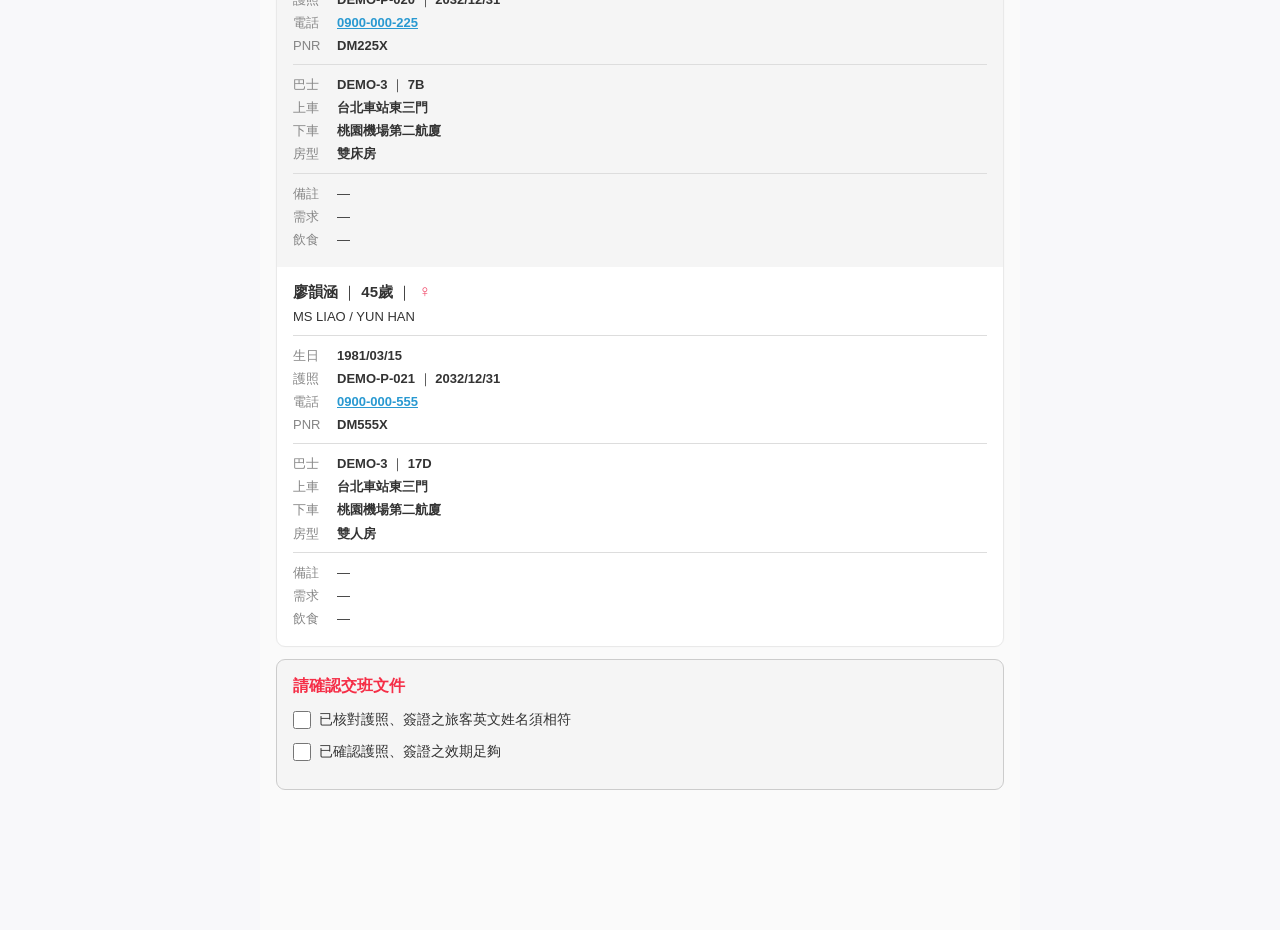
==== commit c8888113: "Use consistent fictional numeric order numbers across four views" ====
--- a/pre-group/index.html
+++ b/pre-group/index.html
@@ -1 +1 @@
-<!doctype html><html lang="zh-Hant"><head><meta charset="utf-8"><meta name="viewport" content="width=device-width,initial-scale=1,viewport-fit=cover"><meta name="theme-color" content="#ffffff"><meta name="apple-mobile-web-app-capable" content="yes"><title>交班前－團體管理</title><meta name="description" content="依團體管理 設計稿製作，包含檢視、點名與編輯模式。"><link rel="stylesheet" href="style.css"><link rel="stylesheet" href="../input-rectangle.css?v=7"></head><body><div id="app"></div><div id="overlay"></div><div id="toast" role="status" aria-live="polite"></div><script src="../search-utils.js"></script><script src="app.js?v=star-sync2"></script><script src="../gender.js"></script><script src="../before.js?v=checklist3"></script><script src="../layout-v2.js?v=disabled-view1"></script><script src="../search-ui.js"></script><script src="../traveler-card.js"></script><script src="../group-fields.js?v=5"></script><script src="../demo-data.js"></script><script src="../traveler-profile.js?v=star-sync2"></script><script src="../group-inline-cards.js?v=room-minimal3"></script><script src="../sticky-room-round.js?v=4"></script><script src="../header-footer-v3.js?v=4"></script><script src="../selection-sheet-v2.js?v=2"></script><script src="../imported-group.js?v=natural1"></script><script src="../compromise-v3.js?v=natural1"></script></body></html>
+<!doctype html><html lang="zh-Hant"><head><meta charset="utf-8"><meta name="viewport" content="width=device-width,initial-scale=1,viewport-fit=cover"><meta name="theme-color" content="#ffffff"><meta name="apple-mobile-web-app-capable" content="yes"><title>交班前－團體管理</title><meta name="description" content="依團體管理 設計稿製作，包含檢視、點名與編輯模式。"><link rel="stylesheet" href="style.css"><link rel="stylesheet" href="../input-rectangle.css?v=7"></head><body><div id="app"></div><div id="overlay"></div><div id="toast" role="status" aria-live="polite"></div><script src="../search-utils.js"></script><script src="app.js?v=star-sync2"></script><script src="../gender.js"></script><script src="../before.js?v=confirmed-dialog3"></script><script src="../layout-v2.js?v=disabled-view1"></script><script src="../search-ui.js"></script><script src="../traveler-card.js"></script><script src="../group-fields.js?v=5"></script><script src="../demo-data.js"></script><script src="../traveler-profile.js?v=star-sync2"></script><script src="../group-inline-cards.js?v=room-minimal3"></script><script src="../sticky-room-round.js?v=4"></script><script src="../header-footer-v3.js?v=4"></script><script src="../selection-sheet-v2.js?v=2"></script><script src="../imported-group.js?v=numeric-orders1"></script><script src="../compromise-v3.js?v=natural1"></script></body></html>
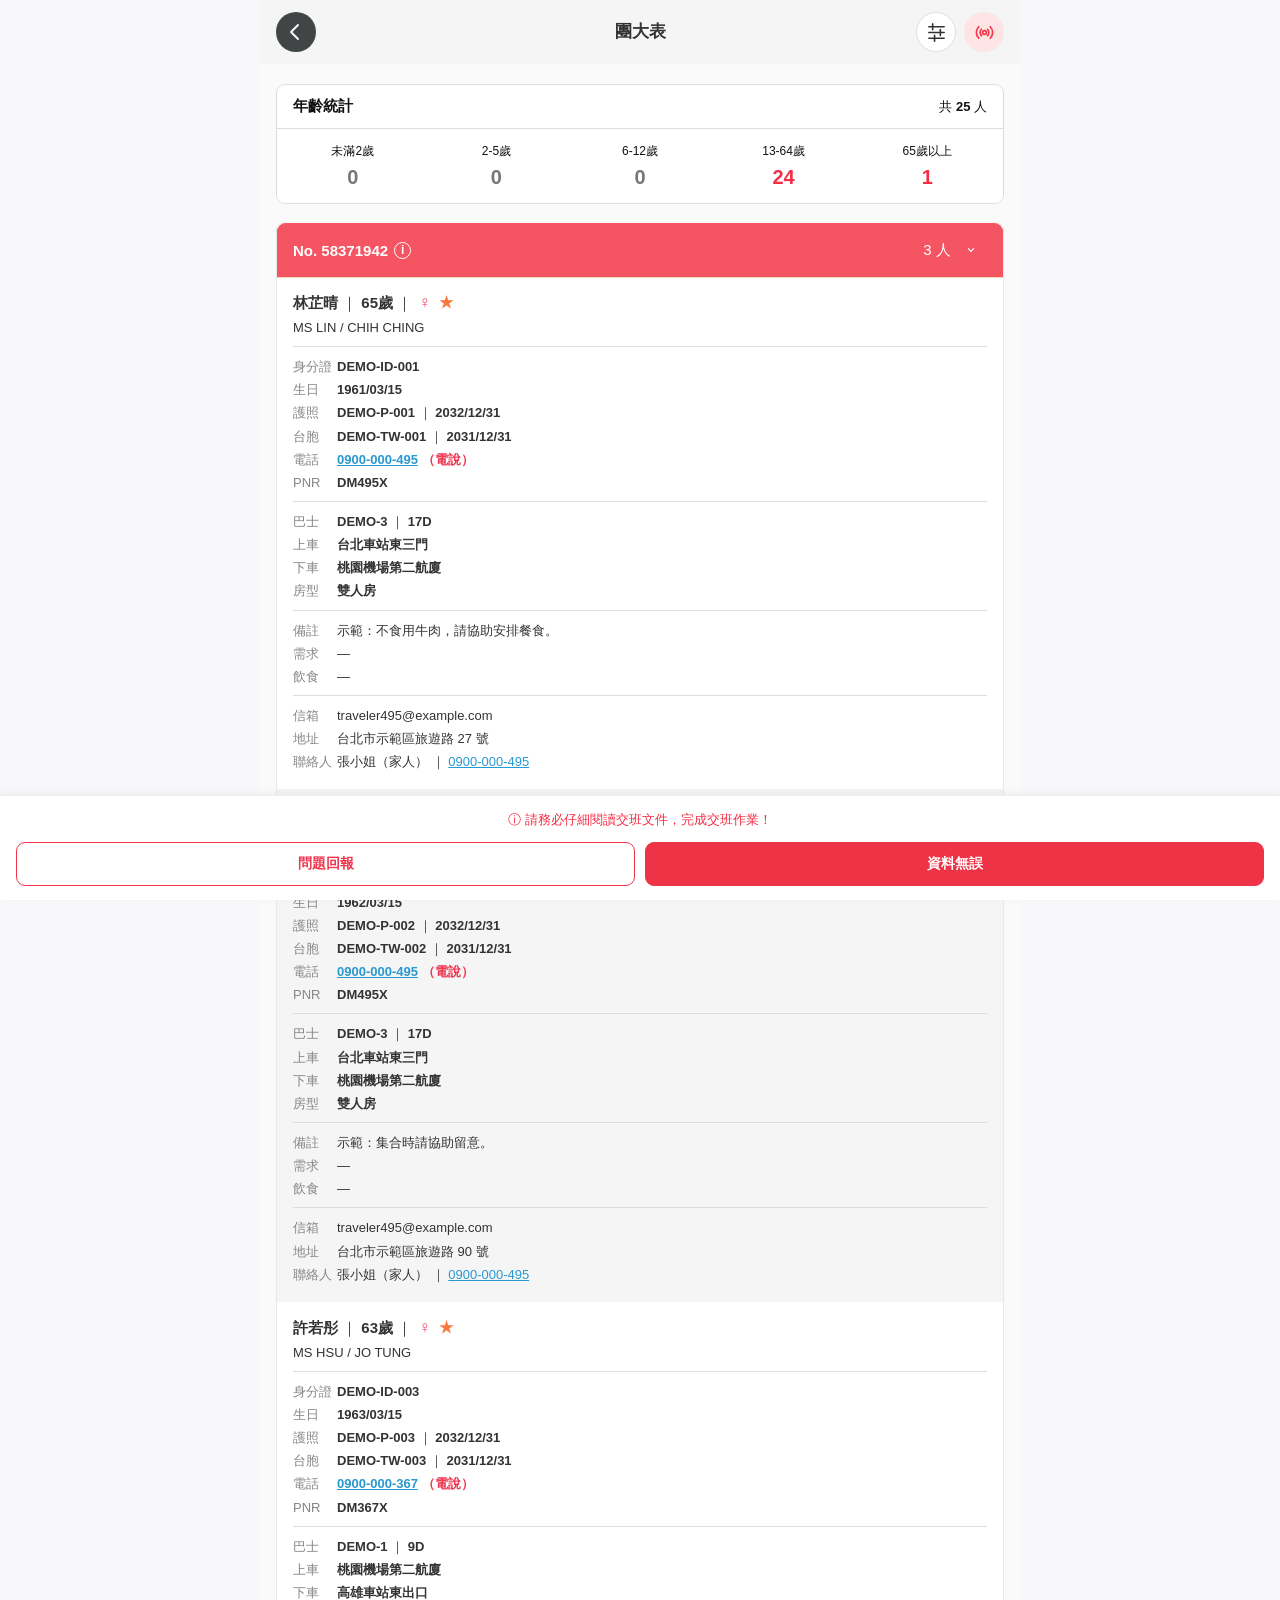
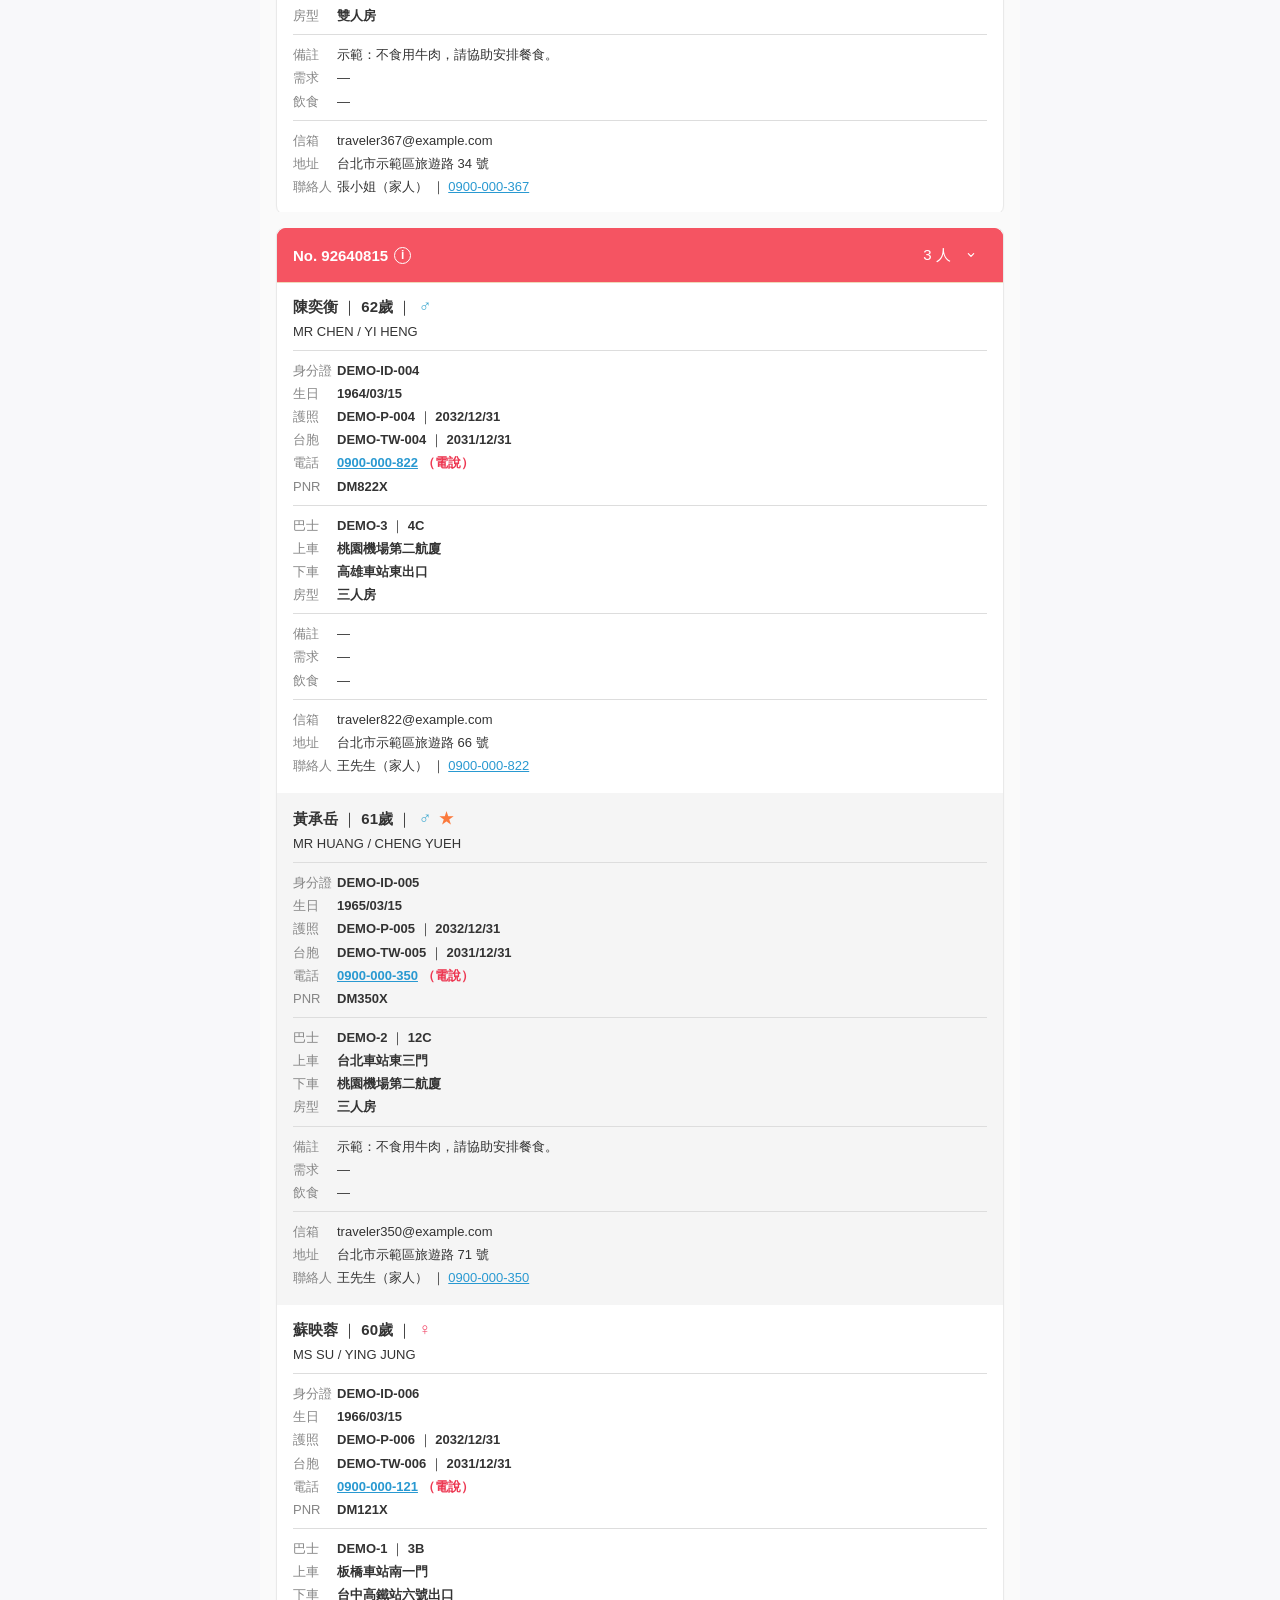
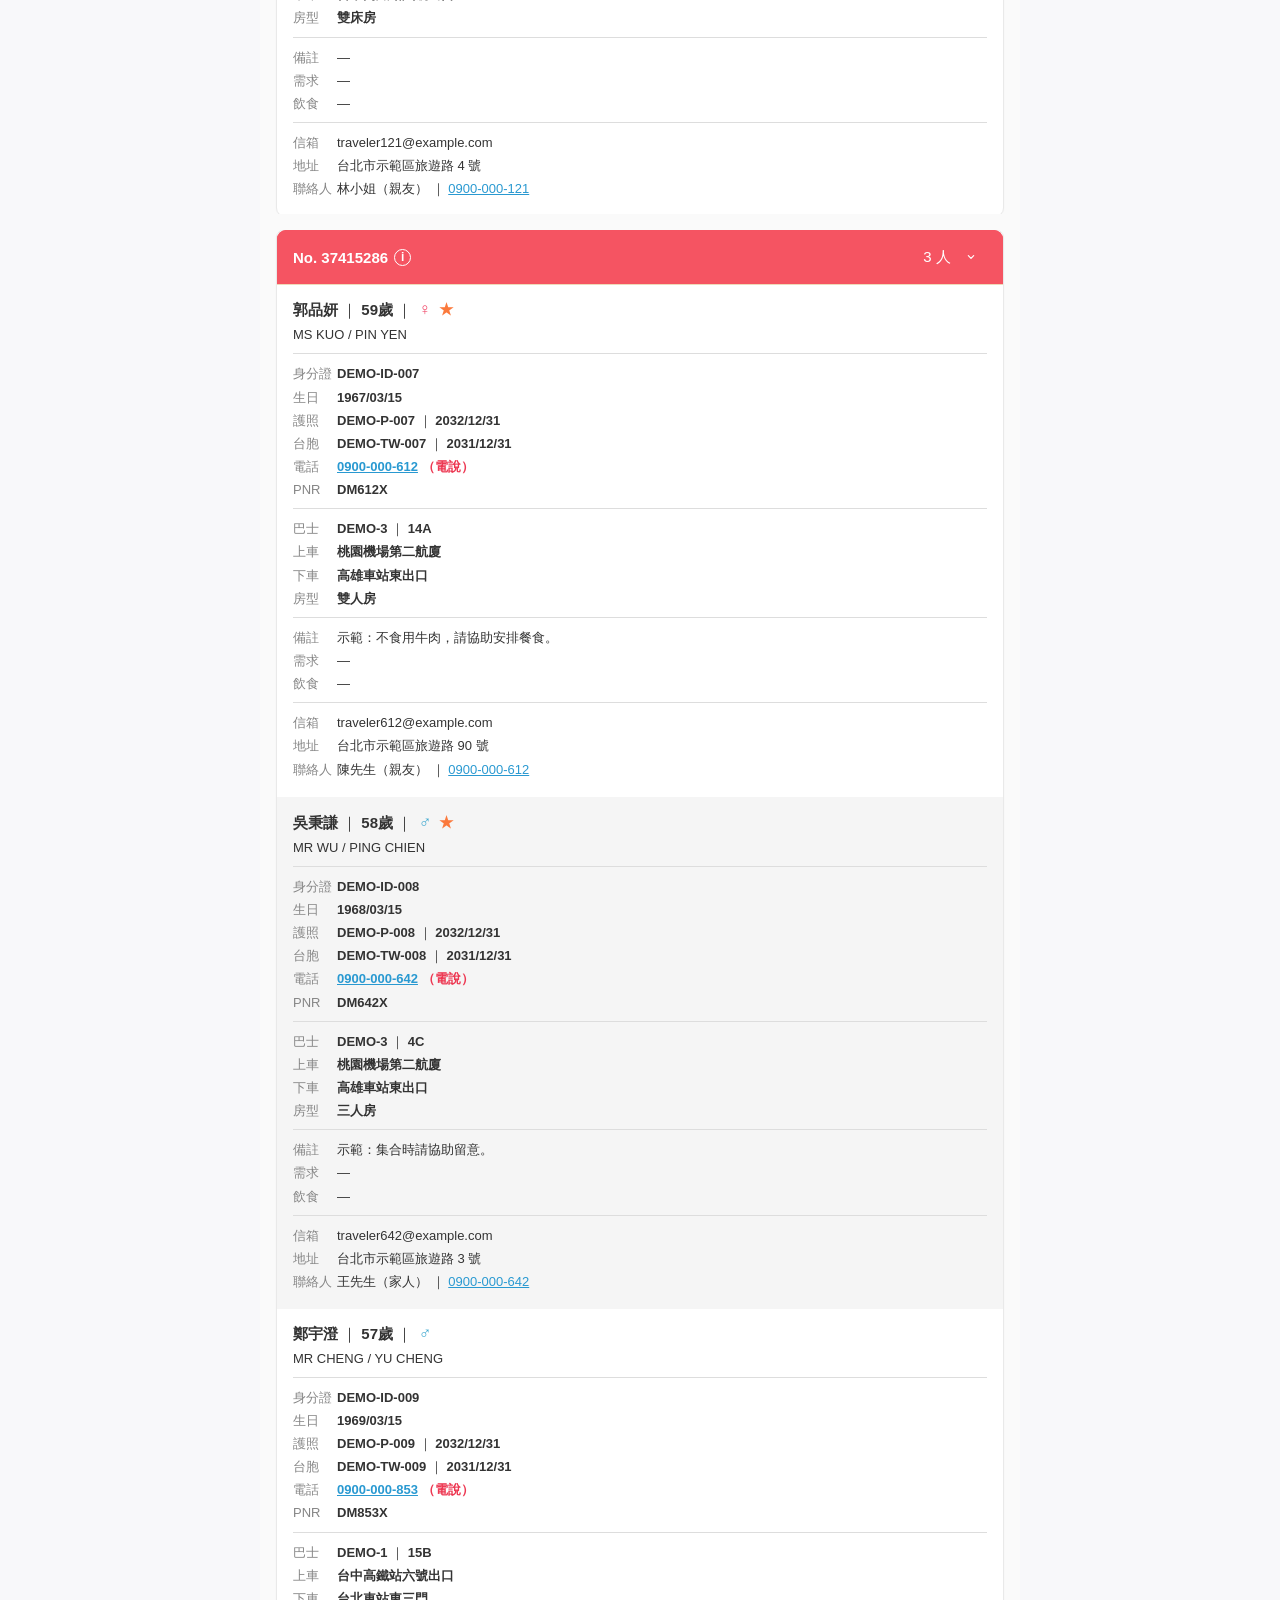
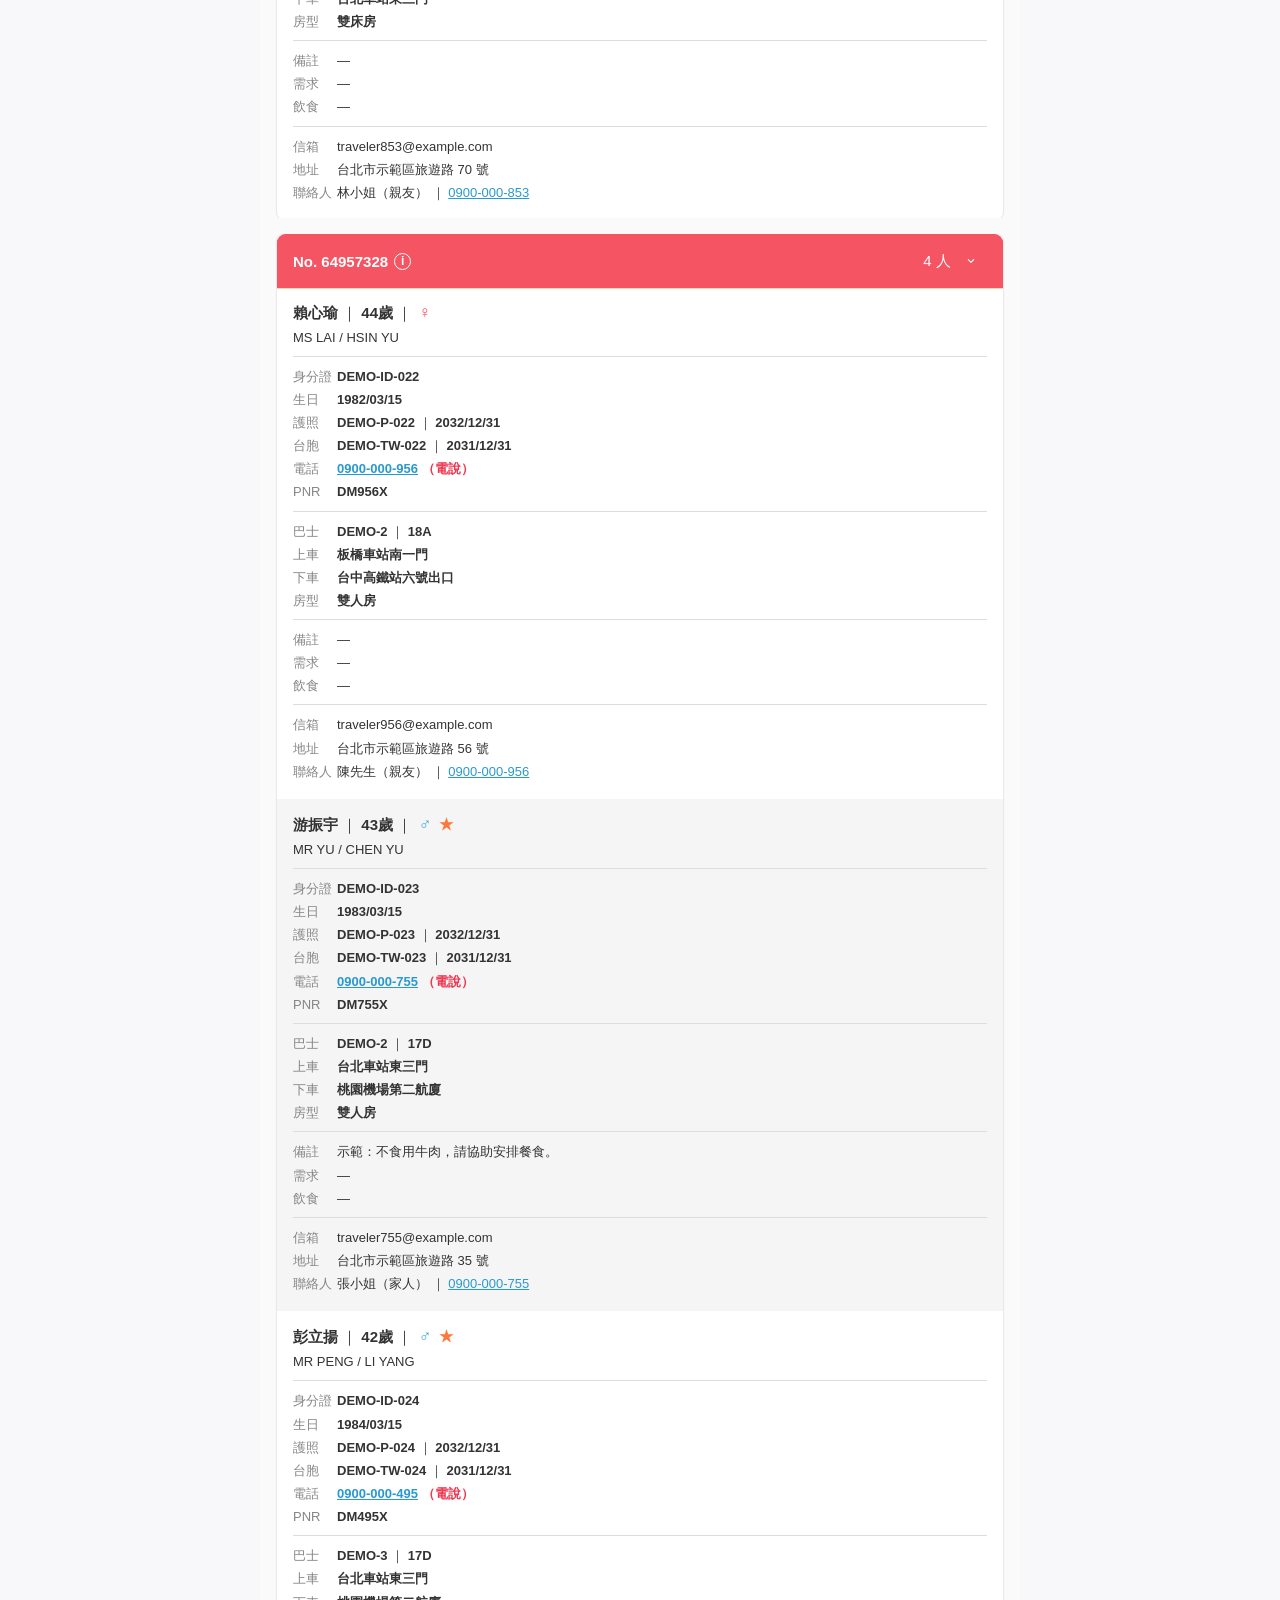
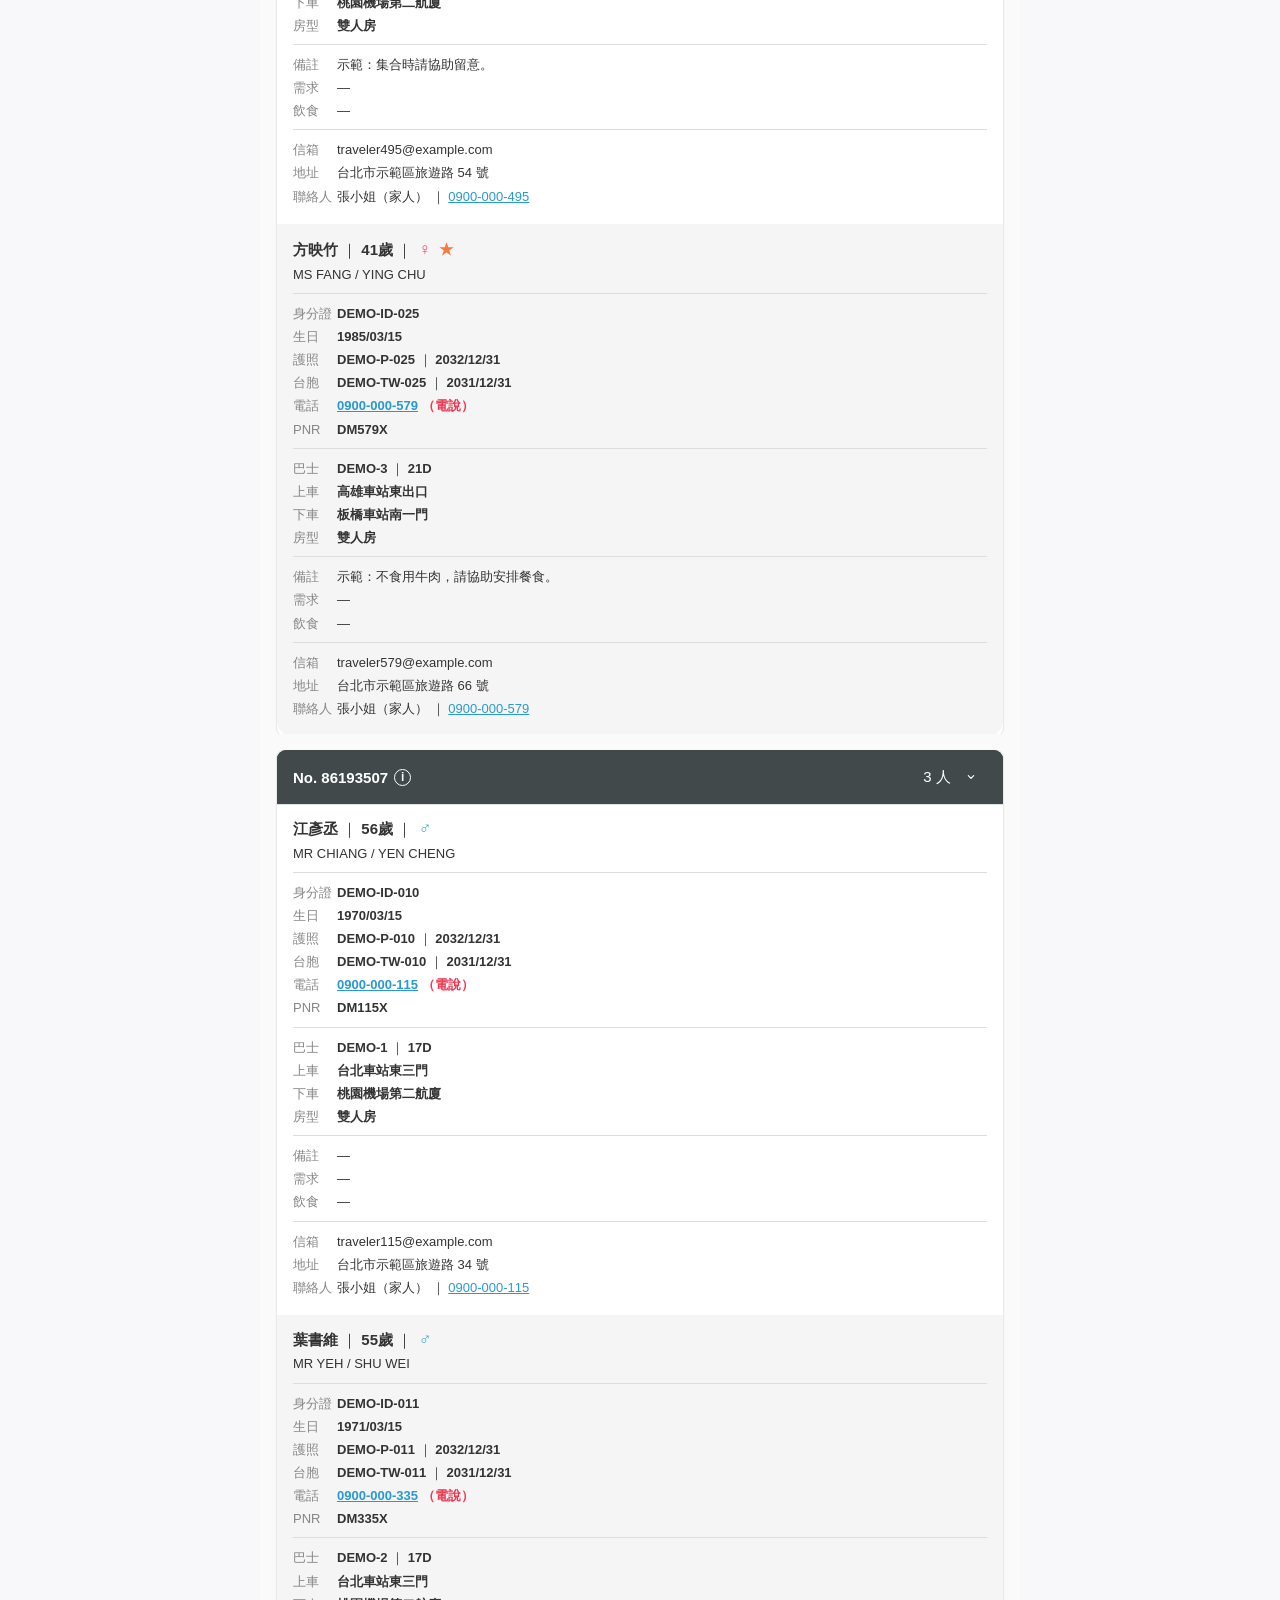
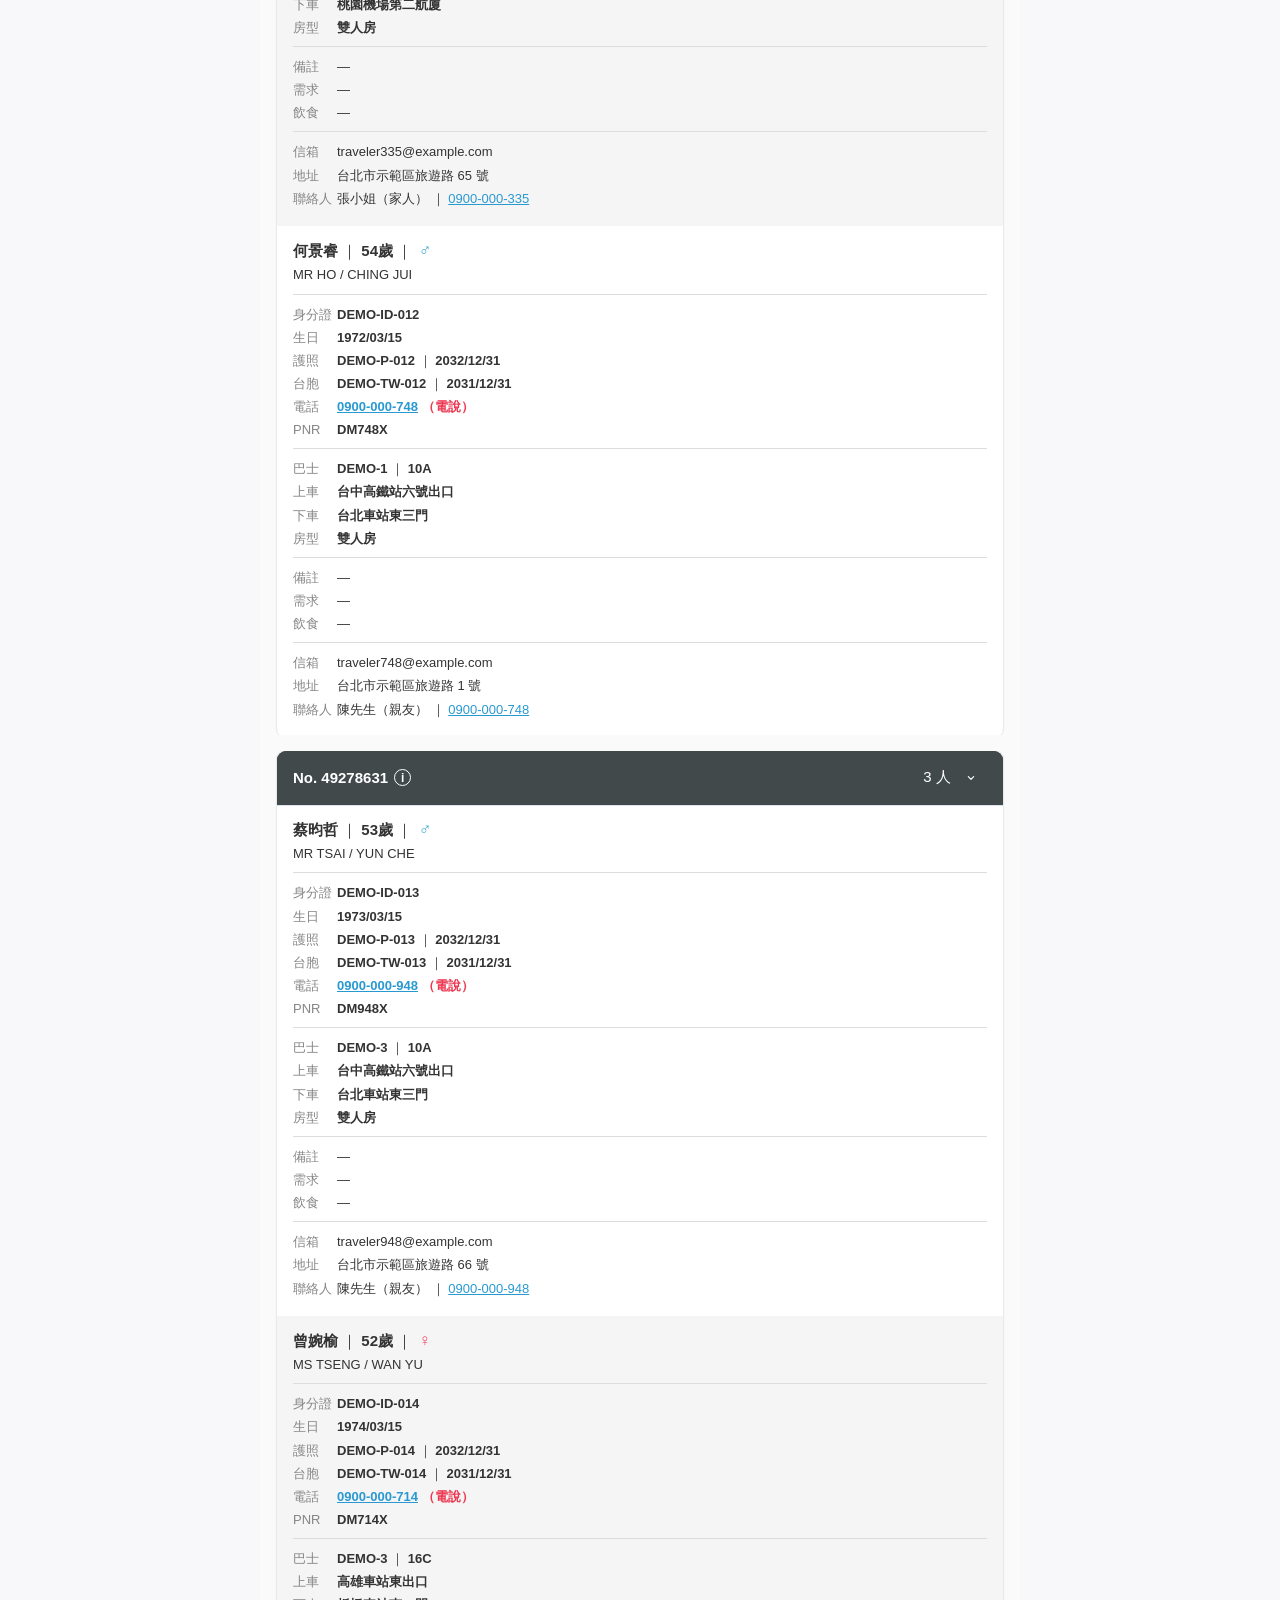
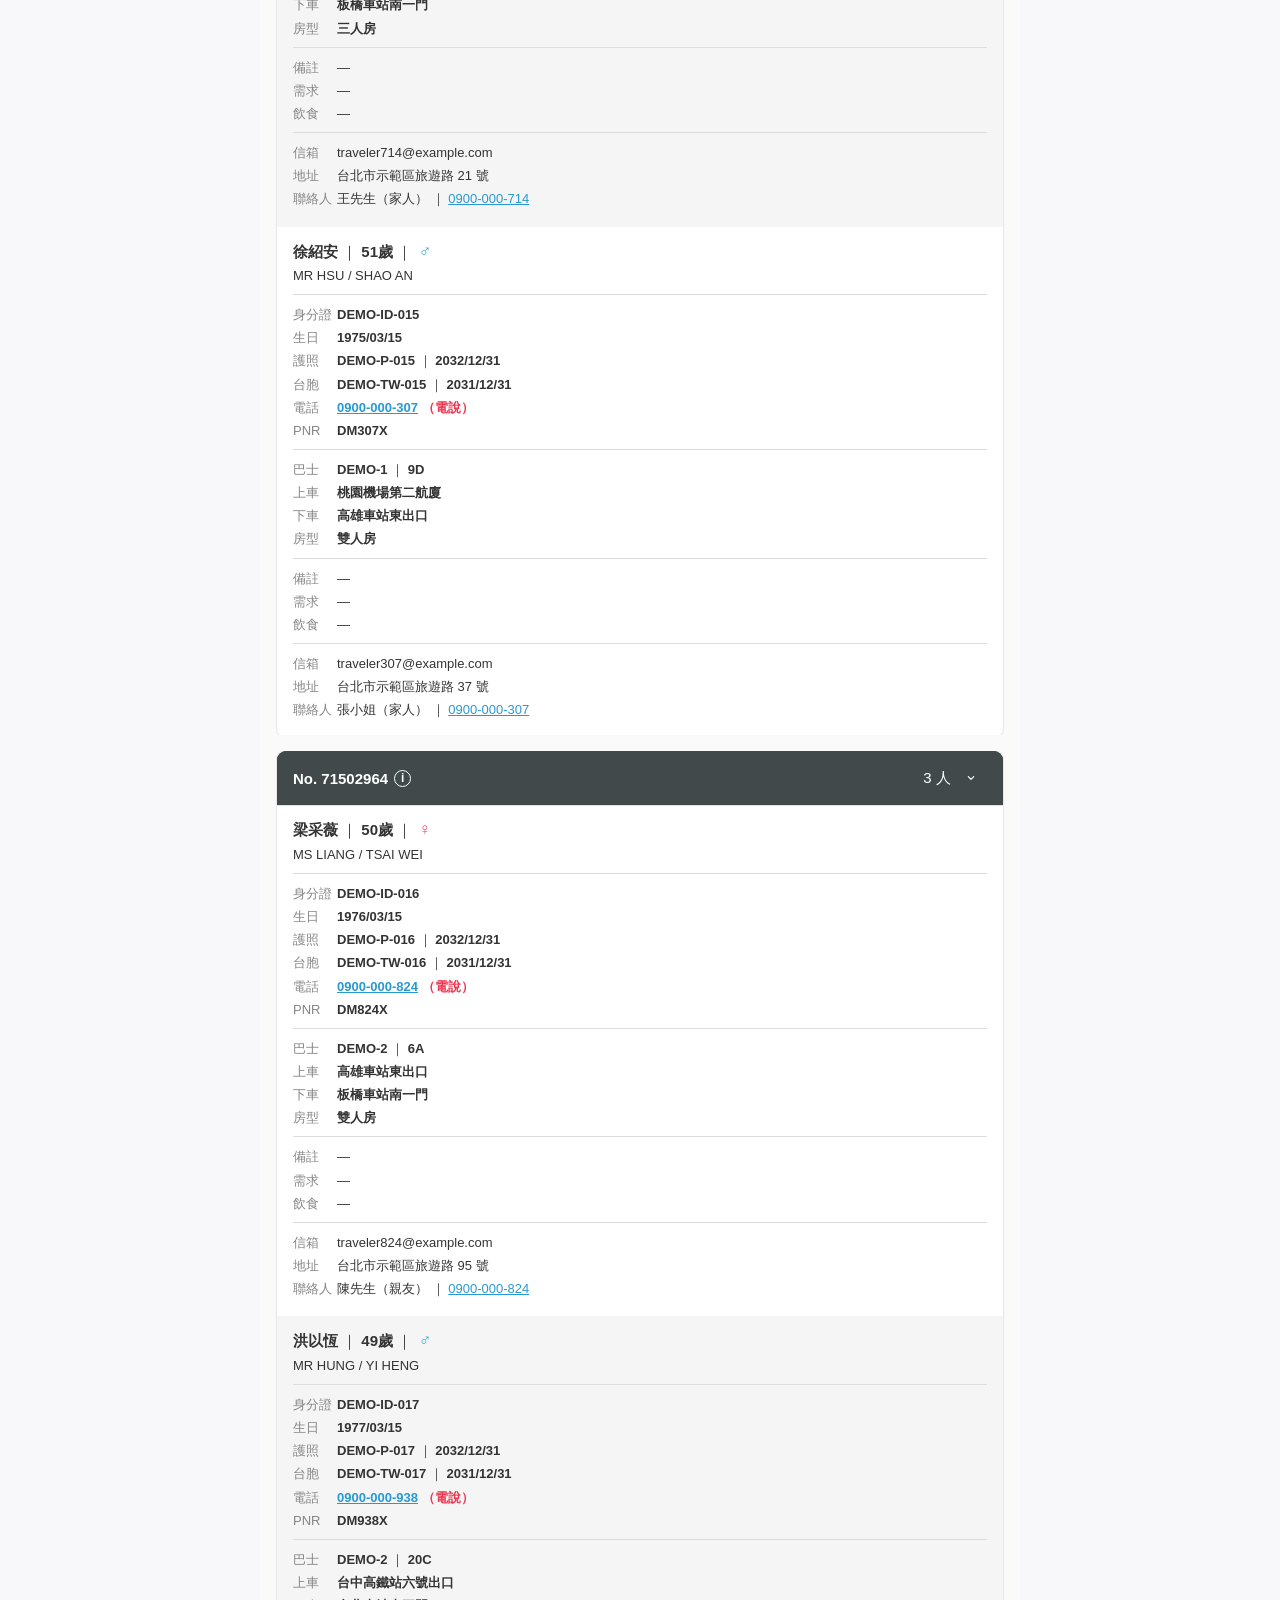
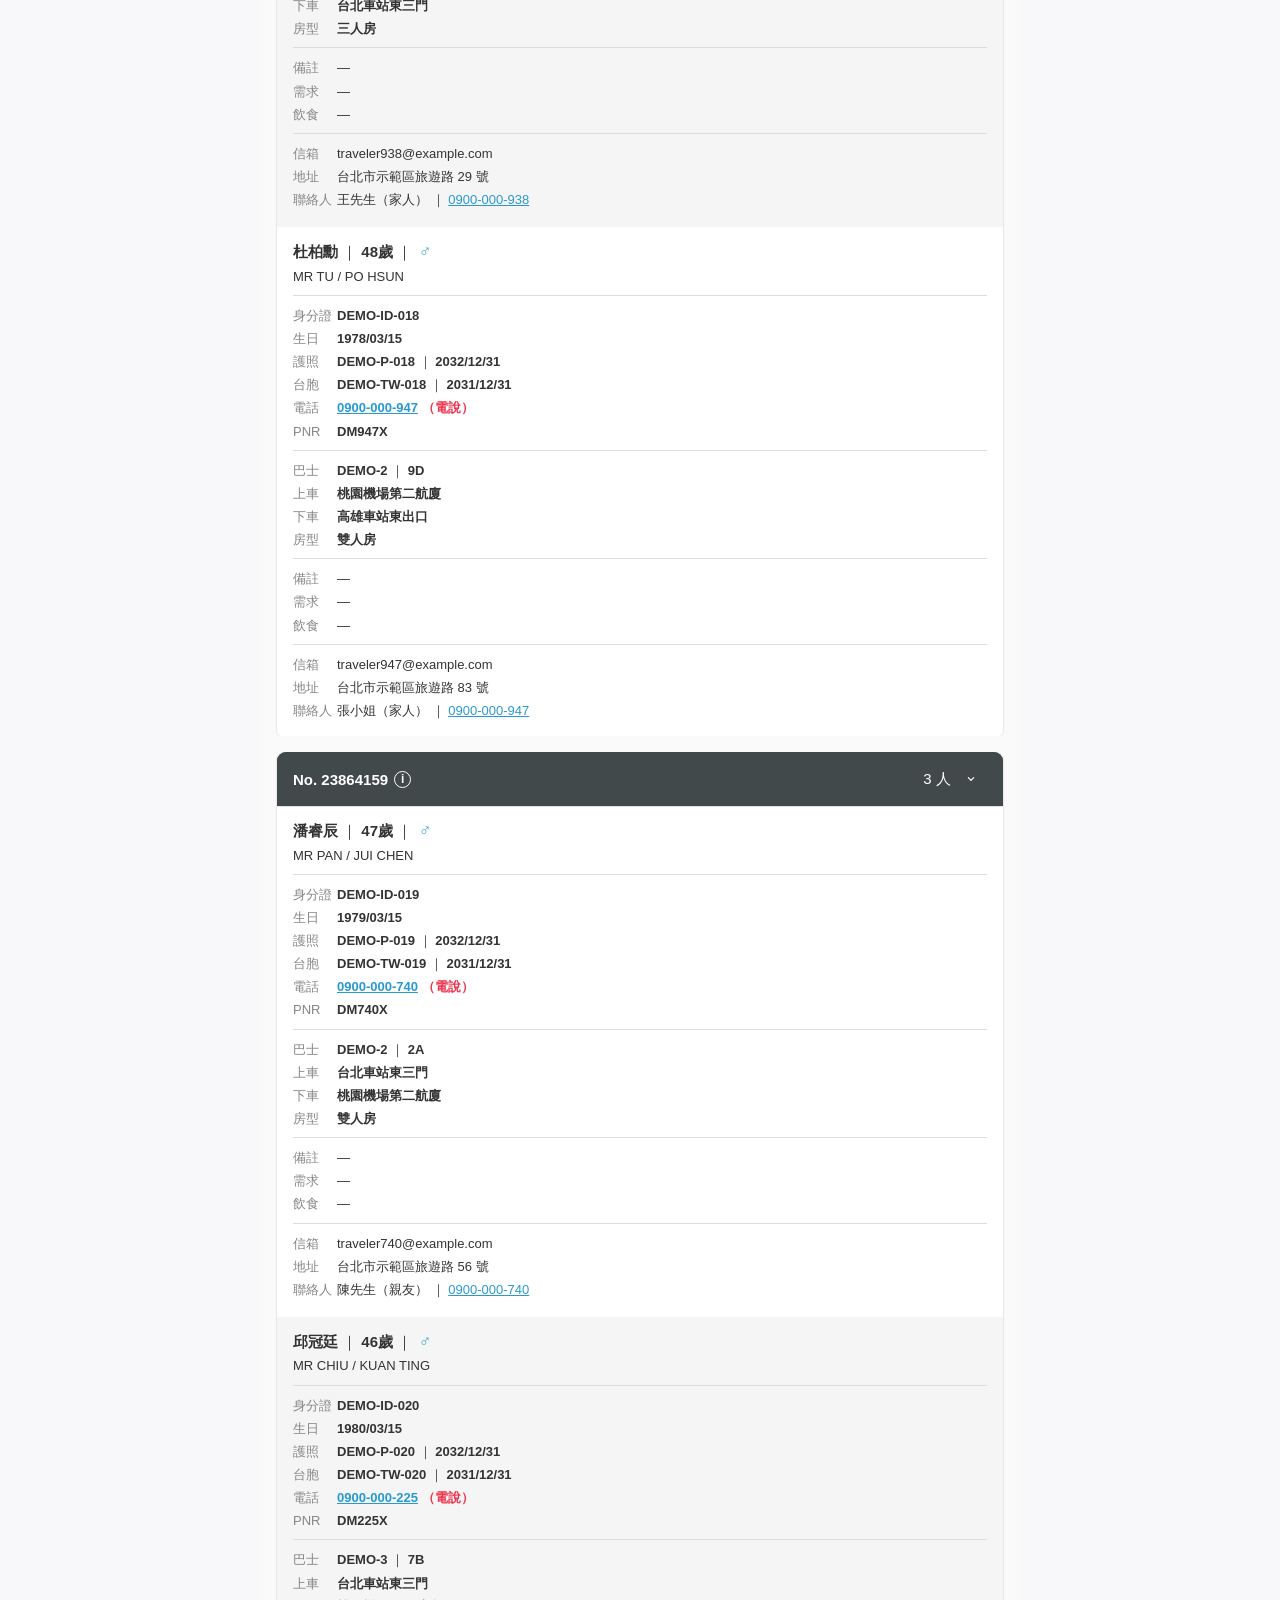
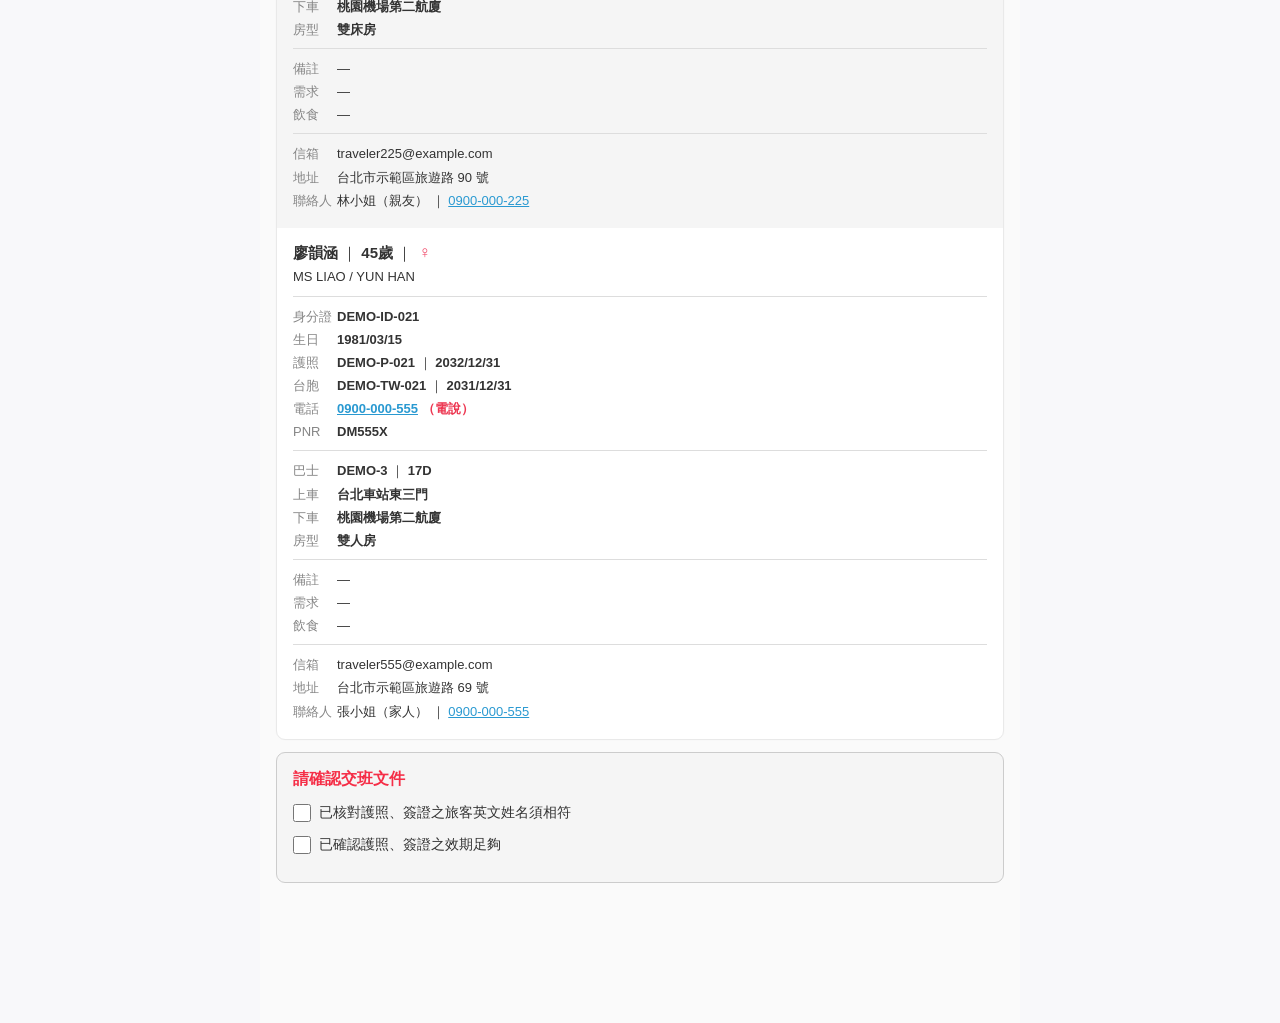
==== commit b592cd6d: "Update rooming template labels and handover display defaults" ====
--- a/pre-group/index.html
+++ b/pre-group/index.html
@@ -1 +1 @@
-<!doctype html><html lang="zh-Hant"><head><meta charset="utf-8"><meta name="viewport" content="width=device-width,initial-scale=1,viewport-fit=cover"><meta name="theme-color" content="#ffffff"><meta name="apple-mobile-web-app-capable" content="yes"><title>交班前－團體管理</title><meta name="description" content="依團體管理 設計稿製作，包含檢視、點名與編輯模式。"><link rel="stylesheet" href="style.css"><link rel="stylesheet" href="../input-rectangle.css?v=7"></head><body><div id="app"></div><div id="overlay"></div><div id="toast" role="status" aria-live="polite"></div><script src="../search-utils.js"></script><script src="app.js?v=star-sync2"></script><script src="../gender.js"></script><script src="../before.js?v=confirmed-dialog3"></script><script src="../layout-v2.js?v=disabled-view1"></script><script src="../search-ui.js"></script><script src="../traveler-card.js"></script><script src="../group-fields.js?v=5"></script><script src="../demo-data.js"></script><script src="../traveler-profile.js?v=star-sync2"></script><script src="../group-inline-cards.js?v=room-minimal3"></script><script src="../sticky-room-round.js?v=4"></script><script src="../header-footer-v3.js?v=4"></script><script src="../selection-sheet-v2.js?v=2"></script><script src="../imported-group.js?v=numeric-orders1"></script><script src="../compromise-v3.js?v=natural1"></script></body></html>
+<!doctype html><html lang="zh-Hant"><head><meta charset="utf-8"><meta name="viewport" content="width=device-width,initial-scale=1,viewport-fit=cover"><meta name="theme-color" content="#ffffff"><meta name="apple-mobile-web-app-capable" content="yes"><title>交班前－團體管理</title><meta name="description" content="依團體管理 設計稿製作，包含檢視、點名與編輯模式。"><link rel="stylesheet" href="style.css"><link rel="stylesheet" href="../input-rectangle.css?v=7"></head><body><div id="app"></div><div id="overlay"></div><div id="toast" role="status" aria-live="polite"></div><script src="../search-utils.js"></script><script src="app.js?v=star-sync2"></script><script src="../gender.js"></script><script src="../before.js?v=confirmed-dialog3"></script><script src="../layout-v2.js?v=disabled-view1"></script><script src="../search-ui.js"></script><script src="../traveler-card.js"></script><script src="../group-fields.js?v=pre-all1"></script><script src="../demo-data.js"></script><script src="../traveler-profile.js?v=star-sync2"></script><script src="../group-inline-cards.js?v=room-minimal3"></script><script src="../sticky-room-round.js?v=4"></script><script src="../header-footer-v3.js?v=4"></script><script src="../selection-sheet-v2.js?v=2"></script><script src="../imported-group.js?v=numeric-orders1"></script><script src="../compromise-v3.js?v=feedback1"></script></body></html>
